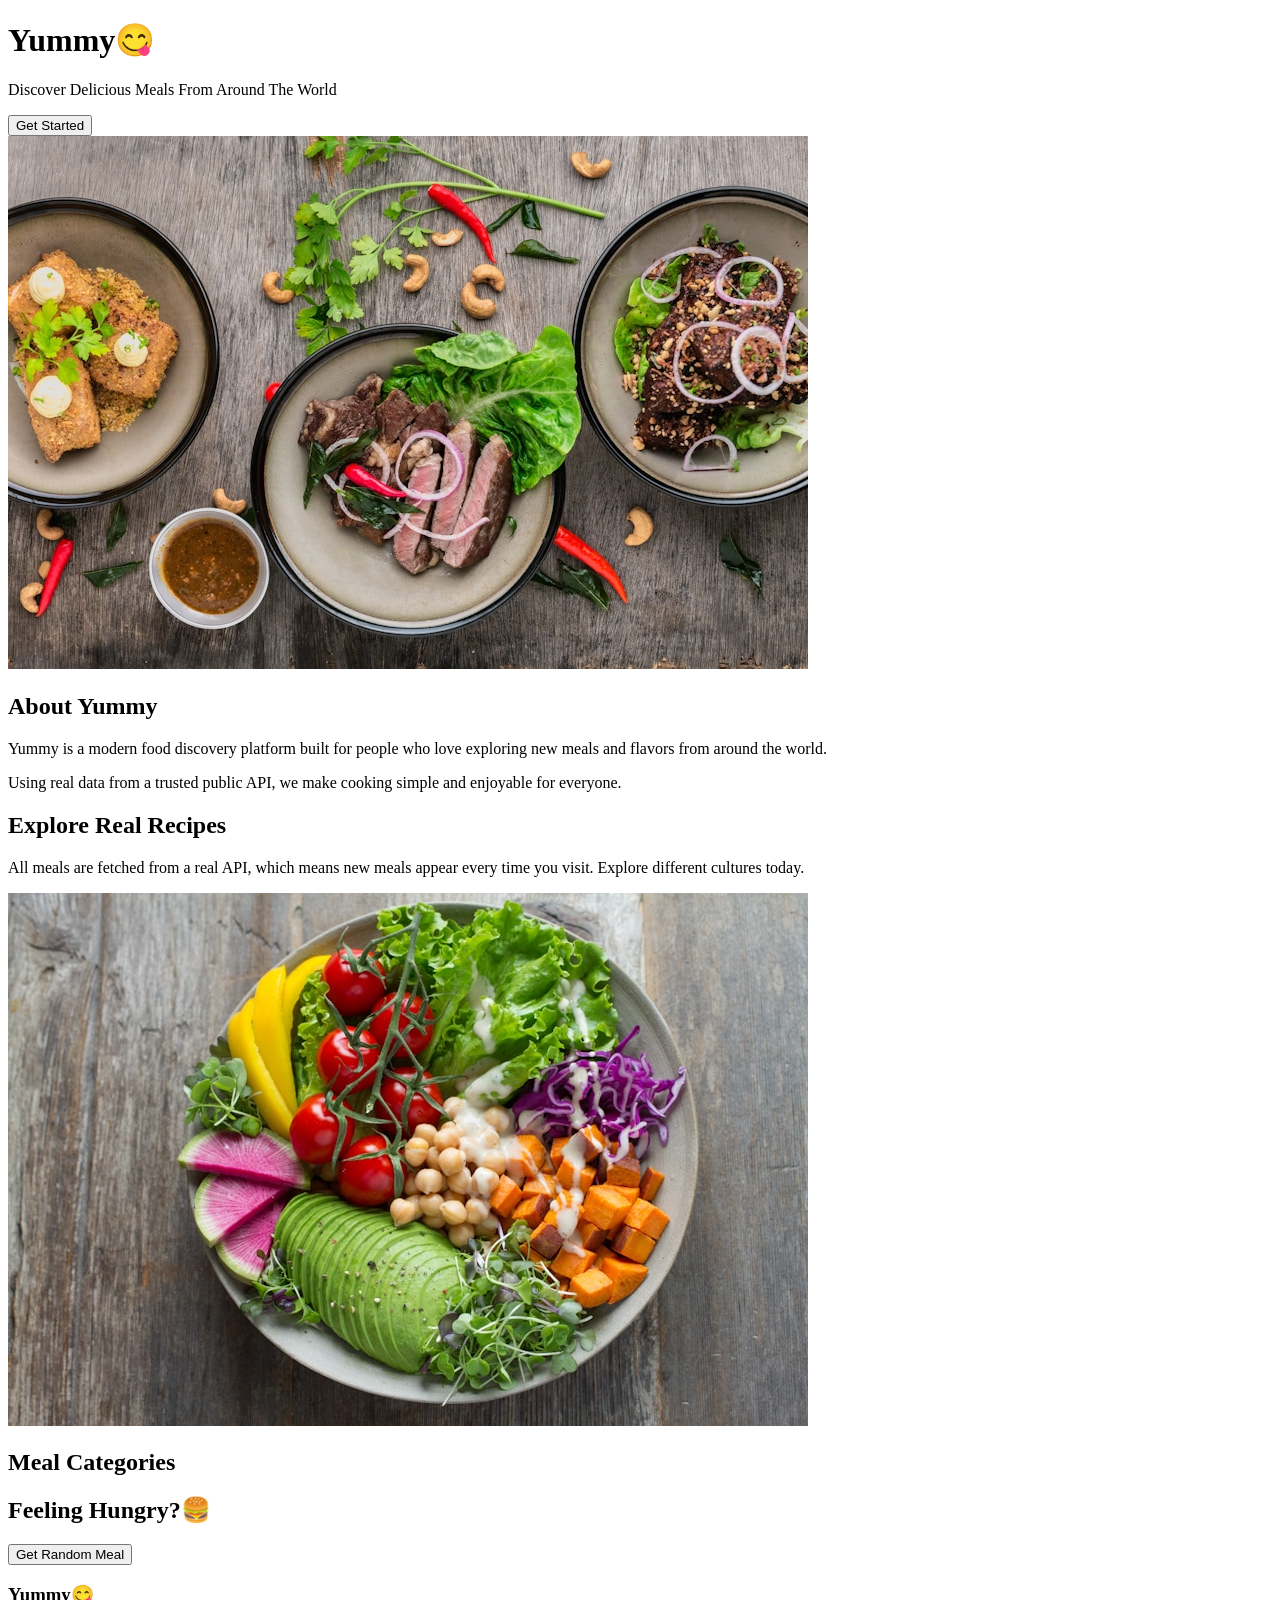
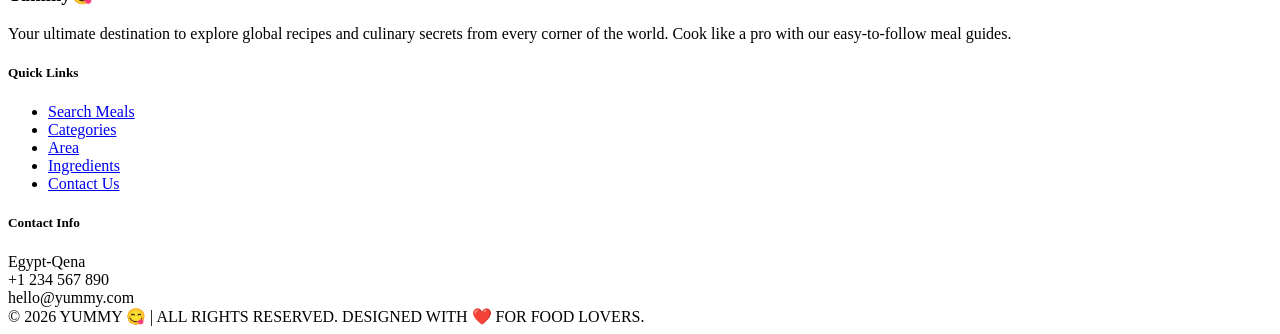
==== index.html @ 3d1d4748 "design" ====
<!DOCTYPE html>
<html lang="en">
  <head>
    <meta charset="UTF-8" />
    <title>Yummy</title>
    <meta name="viewport" content="width=device-width, initial-scale=1.0" />
    <link
      href="https://fonts.googleapis.com/css2?family=Poppins:wght@300;400;500;600;700&display=swap"
      rel="stylesheet"
    />
    <link rel="stylesheet" href="css/bootstrap.min.css" />
    <link rel="stylesheet" href="css/all.min.css" />
    <link rel="stylesheet" href="css/common.css" />
    <link rel="stylesheet" href="css/home.css" />
  </head>

  <body>
    <!-- nav -->
    <!-- <nav id="sideNav">
    <div class="nav-links d-flex flex-column justify-content-between p-4">
      <ul class="list-unstyled mt-4">
        <li><a href="index.html">Search</a></li>
        <li><a href="pages/categories.html">Categories</a></li>
        <li><a href="pages/area.html">Area</a></li>
        <li><a href="pages/ingredient.html">Ingredients</a></li>
        <li><a href="#">Contact Us</a></li>
        <li><a href="/pages/favorites.html">Favorites</a></li>
      </ul>
      <div class="footer-sidebar">
        <div class="icons mb-2">
          <i class="fa-brands fa-facebook-f me-2"></i>
          <i class="fa-brands fa-twitter me-2"></i>
          <i class="fa-solid fa-globe"></i>
        </div>
      </div>

      <div class="nav-header">
        <img src="../img/logo.png" alt="Logo" />
        <i class="fa-solid fa-bars" id="toggleBtn"></i>
        <div class="header-icons text-center" style="font-size: 14px">
          <i class="fa-solid fa-globe mb-3 d-block"></i>
          <i class="fa-solid fa-share-nodes"></i>
        </div>
      </div>
    </nav> -->

    <div class="main-content" id="mainContent">
      <!-- 1. Hero -->
      <div class="hero">
        <div class="text-center px-3">
          <h1 class="brand-logo display-2">Yummy<span>😋</span></h1>
          <p class="fs-5 text-light-50 mb-5 fw-light">
            Discover Delicious Meals From Around The World
          </p>
          <button class="btn-main">Get Started</button>
        </div>
      </div>

      <!-- 2. About -->
      <div class="section">
        <div class="container">
          <div class="row align-items-center">
            <div class="img-hover col-md-6 mb-5 mb-md-0 text-center">
              <img src="../image/about.png" class="img-fluid w-100" />
            </div>
            <div class="col-md-6 ps-md-5">
              <h2 class="h1 fw-bold mb-4">
                About <span class="text-warning">Yummy</span>
              </h2>
              <p class="">
                Yummy is a modern food discovery platform built for people who
                love exploring new meals and flavors from around the world.
              </p>
              <p class="small">
                Using real data from a trusted public API, we make cooking
                simple and enjoyable for everyone.
              </p>
            </div>
          </div>
        </div>
      </div>

      <!-- 3. Explore -->
      <div class="section section-dark-alt">
        <div class="container">
          <div class="row align-items-center">
            <div class="col-md-6 pe-md-5">
              <h2 class="h1 fw-bold mb-4">
                Explore <span class="text-warning">Real Recipes</span>
              </h2>
              <p class="">
                All meals are fetched from a real API, which means new meals
                appear every time you visit. Explore different cultures today.
              </p>
            </div>
            <div class="img-hover col-md-6 mt-5 mt-md-0 text-center">
              <img src="../image/section.png" class="img-fluid w-100" />
            </div>
          </div>
        </div>
      </div>

      <!-- 4. Categories -->
      <div class="section">
        <div class="container">
          <h2 class="text-center h2 fw-bold mb-5">Meal Categories</h2>
          <div class="row g-4" id="categories"></div>
        </div>
      </div>

      <div class="section section-dark-alt text-center">
        <div class="container">
          <h2 class="mb-5 h2 fw-bold">Feeling Hungry?🍔</h2>
          <button class="btn-main" onclick="getRandomMeal()">
            Get Random Meal
          </button>
          <div id="randomMeal" class="row justify-content-center mt-5"></div>
        </div>
      </div>

      <!-- Footer  -->
      <footer>
        <div class="container">
          <div class="row g-5">
            <div class="col-md-5">
              <h3 class="brand-logo mb-4">Yummy<span>😋</span></h3>
              <p class="small pe-md-5">
                Your ultimate destination to explore global recipes and culinary
                secrets from every corner of the world. Cook like a pro with our
                easy-to-follow meal guides.
              </p>
              <div class="footer-social-links">
                <a href="#" class="fb"><i class="fab fa-facebook-f"></i></a>
                <a href="#" class="tw"><i class="fab fa-twitter"></i></a>
                <a href="#" class="inst"><i class="fab fa-instagram"></i></a>
              </div>
            </div>

            <div class="col-md-3">
              <h5 class="footer-title">Quick Links</h5>
              <ul class="footer-links">
                <li><a href="#">Search Meals</a></li>
                <li><a href="#">Categories</a></li>
                <li><a href="#">Area</a></li>
                <li><a href="#">Ingredients</a></li>
                <li><a href="#">Contact Us</a></li>
              </ul>
            </div>

            <div class="col-md-4">
              <h5 class="footer-title">Contact Info</h5>
              <div class="footer-contact-item">
                <i class="fas fa-location-dot"></i>
                <span>Egypt-Qena</span>
              </div>
              <div class="footer-contact-item">
                <i class="fas fa-phone"></i>
                <span>+1 234 567 890</span>
              </div>
              <div class="footer-contact-item">
                <i class="fas fa-envelope"></i>
                <span>hello@yummy.com</span>
              </div>
            </div>
          </div>

          <div class="copyright-bar">
            © 2026 YUMMY 😋 | ALL RIGHTS RESERVED. DESIGNED WITH ❤️ FOR FOOD
            LOVERS.
          </div>
        </div>
      </footer>
    </div>

    <script src="js/home.js"></script>
  </body>
</html>
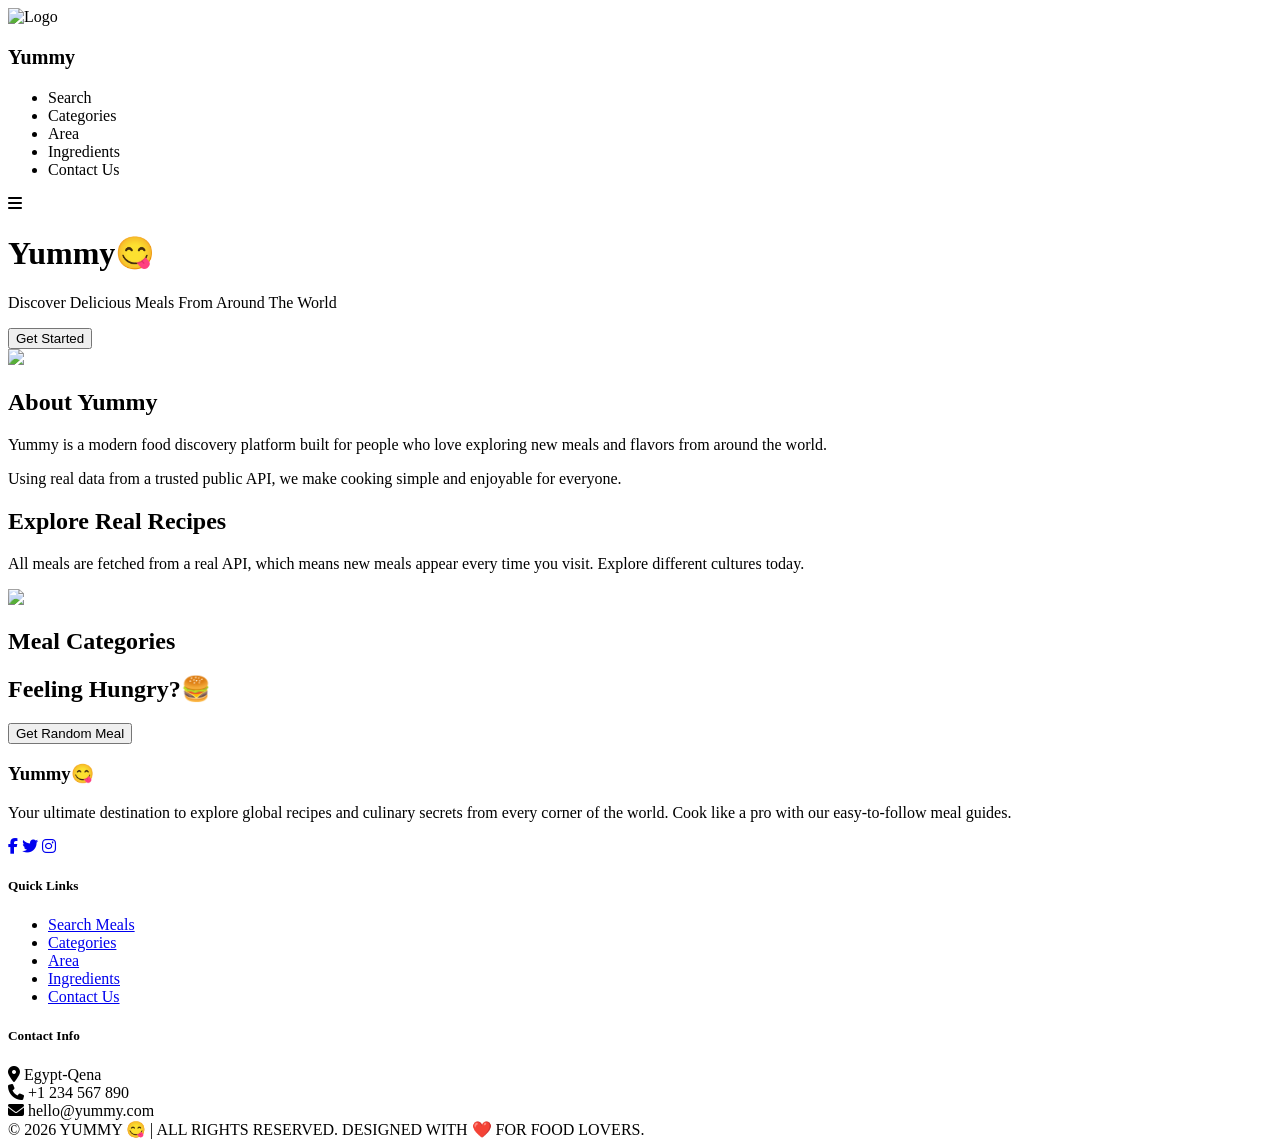
==== commit a510361f: "home" ====
--- a/index.html
+++ b/index.html
@@ -1,177 +1,185 @@
 <!DOCTYPE html>
 <html lang="en">
-  <head>
-    <meta charset="UTF-8" />
+
+<head>
+    <meta charset="UTF-8">
     <title>Yummy</title>
-    <meta name="viewport" content="width=device-width, initial-scale=1.0" />
-    <link
-      href="https://fonts.googleapis.com/css2?family=Poppins:wght@300;400;500;600;700&display=swap"
-      rel="stylesheet"
-    />
-    <link rel="stylesheet" href="css/bootstrap.min.css" />
-    <link rel="stylesheet" href="css/all.min.css" />
-    <link rel="stylesheet" href="css/common.css" />
-    <link rel="stylesheet" href="css/home.css" />
-  </head>
+    <meta name="viewport" content="width=device-width, initial-scale=1.0">
+    <link rel="icon" href="/client-side-project/img/logo.png" />
 
-  <body>
-    <!-- nav -->
-    <!-- <nav id="sideNav">
-    <div class="nav-links d-flex flex-column justify-content-between p-4">
-      <ul class="list-unstyled mt-4">
-        <li><a href="index.html">Search</a></li>
-        <li><a href="pages/categories.html">Categories</a></li>
-        <li><a href="pages/area.html">Area</a></li>
-        <li><a href="pages/ingredient.html">Ingredients</a></li>
-        <li><a href="#">Contact Us</a></li>
-        <li><a href="/pages/favorites.html">Favorites</a></li>
-      </ul>
-      <div class="footer-sidebar">
-        <div class="icons mb-2">
-          <i class="fa-brands fa-facebook-f me-2"></i>
-          <i class="fa-brands fa-twitter me-2"></i>
-          <i class="fa-solid fa-globe"></i>
+
+    <link href="https://fonts.googleapis.com/css2?family=Poppins:wght@300;400;500;600;700&display=swap"
+        rel="stylesheet">
+
+
+    <link href="/client-side-project/mycss/bootstrap.min.css" rel="stylesheet">
+
+    <link href="https://cdnjs.cloudflare.com/ajax/libs/font-awesome/6.4.0/css/all.min.css" rel="stylesheet">
+
+    <link rel="icon" href="img/logo.png">
+    <link rel="stylesheet" href="/client-side-project/mycss/style.css">
+</head>
+
+<body>
+
+
+    <nav id="topNav">
+        <div class="container d-flex align-items-center justify-content-between">
+
+
+            <div class="nav-logo">
+                <img src="/client-side-project/image/logo.png" alt="Logo" style="width: 45px; height: auto;">
+                <h3 style="font-size: 20px;" class="brand-logo m-0">Yummy</h3>
+            </div>
+
+
+            <div class="nav-menu-center">
+                <ul class="d-flex list-unstyled m-0">
+                    <li>Search</li>
+                    <li>Categories</li>
+                    <li>Area</li>
+                    <li>Ingredients</li>
+                    <li>
+                        <a href="contact.html" style="text-decoration: none; color: inherit;">
+                            Contact Us
+                        </a>
+                    </li>
+                </ul>
+            </div>
+
+
+            <div class="nav-toggle">
+                <i class="fa-solid fa-bars" id="toggleBtn"></i>
+            </div>
+            <!-- <div class="favourite">
+                <a href="#">❤</a>
+            </div> -->
+            <!-- <button class="btn-login ms-3">Login</button> -->
         </div>
-      </div>
 
-      <div class="nav-header">
-        <img src="../img/logo.png" alt="Logo" />
-        <i class="fa-solid fa-bars" id="toggleBtn"></i>
-        <div class="header-icons text-center" style="font-size: 14px">
-          <i class="fa-solid fa-globe mb-3 d-block"></i>
-          <i class="fa-solid fa-share-nodes"></i>
-        </div>
-      </div>
-    </nav> -->
+
+    </nav>
 
     <div class="main-content" id="mainContent">
-      <!-- 1. Hero -->
-      <div class="hero">
-        <div class="text-center px-3">
-          <h1 class="brand-logo display-2">Yummy<span>😋</span></h1>
-          <p class="fs-5 text-light-50 mb-5 fw-light">
-            Discover Delicious Meals From Around The World
-          </p>
-          <button class="btn-main">Get Started</button>
+
+
+        <div class="hero">
+            <div class="text-center px-3">
+                <h1 class="brand-logo display-2">Yummy<span>😋</span></h1>
+                <p class="fs-5 text-light-50 mb-5 fw-light">Discover Delicious Meals From Around The World</p>
+                <button class="btn-main">Get Started</button>
+            </div>
         </div>
-      </div>
 
-      <!-- 2. About -->
-      <div class="section">
-        <div class="container">
-          <div class="row align-items-center">
-            <div class="img-hover col-md-6 mb-5 mb-md-0 text-center">
-              <img src="../image/about.png" class="img-fluid w-100" />
+
+        <div class="section">
+            <div class="container">
+                <div class="row align-items-center">
+                    <div class="col-md-6 mb-5 mb-md-0 text-center">
+                        <img src="/client-side-project/image/about.png" class="img-fluid w-100">
+                    </div>
+                    <div class="col-md-6 ps-md-5">
+                        <h2 class="h1 fw-bold mb-4">About <span class="text-warning">Yummy</span></h2>
+                        <p class="text-secondary">Yummy is a modern food discovery platform built for people who love
+                            exploring new meals and flavors from around the world.</p>
+                        <p class="text-secondary small">Using real data from a trusted public API, we make cooking
+                            simple and enjoyable for everyone.</p>
+                    </div>
+                </div>
             </div>
-            <div class="col-md-6 ps-md-5">
-              <h2 class="h1 fw-bold mb-4">
-                About <span class="text-warning">Yummy</span>
-              </h2>
-              <p class="">
-                Yummy is a modern food discovery platform built for people who
-                love exploring new meals and flavors from around the world.
-              </p>
-              <p class="small">
-                Using real data from a trusted public API, we make cooking
-                simple and enjoyable for everyone.
-              </p>
+        </div>
+
+
+        <div class="section section-dark-alt">
+            <div class="container">
+                <div class="row align-items-center">
+                    <div class="col-md-6 pe-md-5">
+                        <h2 class="h1 fw-bold mb-4">Explore <span class="text-warning">Real Recipes</span></h2>
+                        <p class="text-secondary">All meals are fetched from a real API, which means new meals appear
+                            every time you visit. Explore different cultures today.</p>
+                    </div>
+                    <div class="col-md-6 mt-5 mt-md-0 text-center">
+                        <img src="/client-side-project/image/section.png" class="img-fluid w-100  ">
+                    </div>
+                </div>
             </div>
-          </div>
         </div>
-      </div>
 
-      <!-- 3. Explore -->
-      <div class="section section-dark-alt">
-        <div class="container">
-          <div class="row align-items-center">
-            <div class="col-md-6 pe-md-5">
-              <h2 class="h1 fw-bold mb-4">
-                Explore <span class="text-warning">Real Recipes</span>
-              </h2>
-              <p class="">
-                All meals are fetched from a real API, which means new meals
-                appear every time you visit. Explore different cultures today.
-              </p>
+
+        <div class="section">
+            <div class="container">
+                <h2 class="text-center h2 fw-bold mb-5">Meal Categories</h2>
+                <div class="row g-4" id="categories"></div>
             </div>
-            <div class="img-hover col-md-6 mt-5 mt-md-0 text-center">
-              <img src="../image/section.png" class="img-fluid w-100" />
+        </div>
+
+
+        <div class="section section-dark-alt text-center">
+            <div class="container">
+                <h2 class="mb-5 h2 fw-bold">Feeling Hungry?🍔</h2>
+                <button class="btn-main" onclick="getRandomMeal()">Get Random Meal</button>
+                <div id="randomMeal" class="row justify-content-center mt-5"></div>
             </div>
-          </div>
         </div>
-      </div>
 
-      <!-- 4. Categories -->
-      <div class="section">
-        <div class="container">
-          <h2 class="text-center h2 fw-bold mb-5">Meal Categories</h2>
-          <div class="row g-4" id="categories"></div>
-        </div>
-      </div>
+        <!-- Footer  -->
+        <footer>
+            <div class="container">
+                <div class="row g-5">
 
-      <div class="section section-dark-alt text-center">
-        <div class="container">
-          <h2 class="mb-5 h2 fw-bold">Feeling Hungry?🍔</h2>
-          <button class="btn-main" onclick="getRandomMeal()">
-            Get Random Meal
-          </button>
-          <div id="randomMeal" class="row justify-content-center mt-5"></div>
-        </div>
-      </div>
+                    <div class="col-md-5">
+                        <h3 class="brand-logo mb-4">Yummy<span>😋</span></h3>
+                        <p class="small pe-md-5">
+                            Your ultimate destination to explore global recipes and culinary secrets from every corner
+                            of the world. Cook like a pro with our easy-to-follow meal guides.
+                        </p>
+                        <div class="footer-social-links">
+                            <a href="#" class="fb"><i class="fab fa-facebook-f"></i></a>
+                            <a href="#" class="tw"><i class="fab fa-twitter"></i></a>
+                            <a href="#" class="inst"><i class="fab fa-instagram"></i></a>
+                        </div>
+                    </div>
 
-      <!-- Footer  -->
-      <footer>
-        <div class="container">
-          <div class="row g-5">
-            <div class="col-md-5">
-              <h3 class="brand-logo mb-4">Yummy<span>😋</span></h3>
-              <p class="small pe-md-5">
-                Your ultimate destination to explore global recipes and culinary
-                secrets from every corner of the world. Cook like a pro with our
-                easy-to-follow meal guides.
-              </p>
-              <div class="footer-social-links">
-                <a href="#" class="fb"><i class="fab fa-facebook-f"></i></a>
-                <a href="#" class="tw"><i class="fab fa-twitter"></i></a>
-                <a href="#" class="inst"><i class="fab fa-instagram"></i></a>
-              </div>
+
+                    <div class="col-md-3">
+                        <h5 class="footer-title">Quick Links</h5>
+                        <ul class="footer-links">
+                            <li><a href="#">Search Meals</a></li>
+                            <li><a href="#">Categories</a></li>
+                            <li><a href="#">Area</a></li>
+                            <li><a href="#">Ingredients</a></li>
+                            <li><a href="#">Contact Us</a></li>
+                        </ul>
+                    </div>
+
+
+                    <div class="col-md-4">
+                        <h5 class="footer-title">Contact Info</h5>
+                        <div class="footer-contact-item">
+                            <i class="fas fa-location-dot"></i>
+                            <span>Egypt-Qena</span>
+                        </div>
+                        <div class="footer-contact-item">
+                            <i class="fas fa-phone"></i>
+                            <span>+1 234 567 890</span>
+                        </div>
+                        <div class="footer-contact-item">
+                            <i class="fas fa-envelope"></i>
+                            <span>hello@yummy.com</span>
+                        </div>
+                    </div>
+                </div>
+
+
+                <div class="copyright-bar">
+                    © 2026 YUMMY 😋 | ALL RIGHTS RESERVED. DESIGNED WITH ❤️ FOR FOOD LOVERS.
+                </div>
             </div>
-
-            <div class="col-md-3">
-              <h5 class="footer-title">Quick Links</h5>
-              <ul class="footer-links">
-                <li><a href="#">Search Meals</a></li>
-                <li><a href="#">Categories</a></li>
-                <li><a href="#">Area</a></li>
-                <li><a href="#">Ingredients</a></li>
-                <li><a href="#">Contact Us</a></li>
-              </ul>
-            </div>
-
-            <div class="col-md-4">
-              <h5 class="footer-title">Contact Info</h5>
-              <div class="footer-contact-item">
-                <i class="fas fa-location-dot"></i>
-                <span>Egypt-Qena</span>
-              </div>
-              <div class="footer-contact-item">
-                <i class="fas fa-phone"></i>
-                <span>+1 234 567 890</span>
-              </div>
-              <div class="footer-contact-item">
-                <i class="fas fa-envelope"></i>
-                <span>hello@yummy.com</span>
-              </div>
-            </div>
-          </div>
-
-          <div class="copyright-bar">
-            © 2026 YUMMY 😋 | ALL RIGHTS RESERVED. DESIGNED WITH ❤️ FOR FOOD
-            LOVERS.
-          </div>
-        </div>
-      </footer>
+        </footer>
     </div>
 
-    <script src="js/home.js"></script>
-  </body>
-</html>
+
+    <script src="script.js"></script>
+</body>
+
+</html>
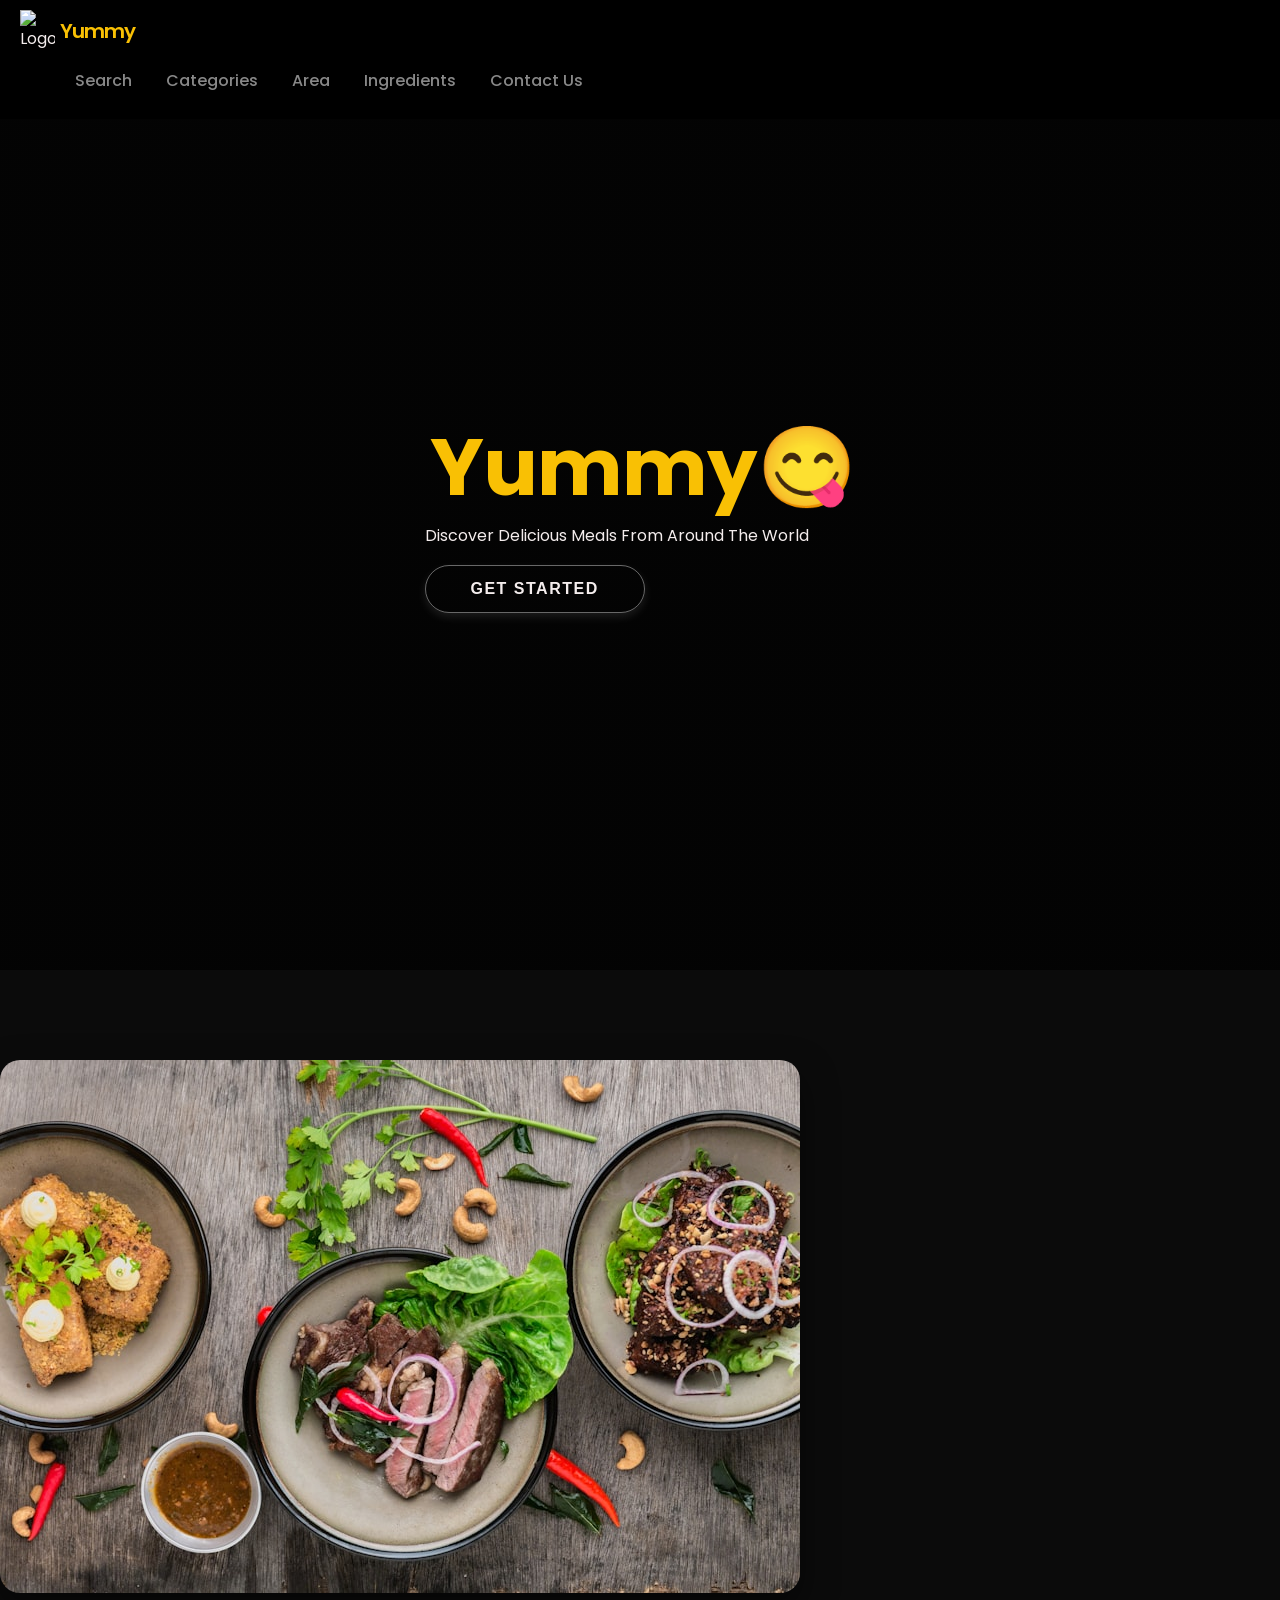
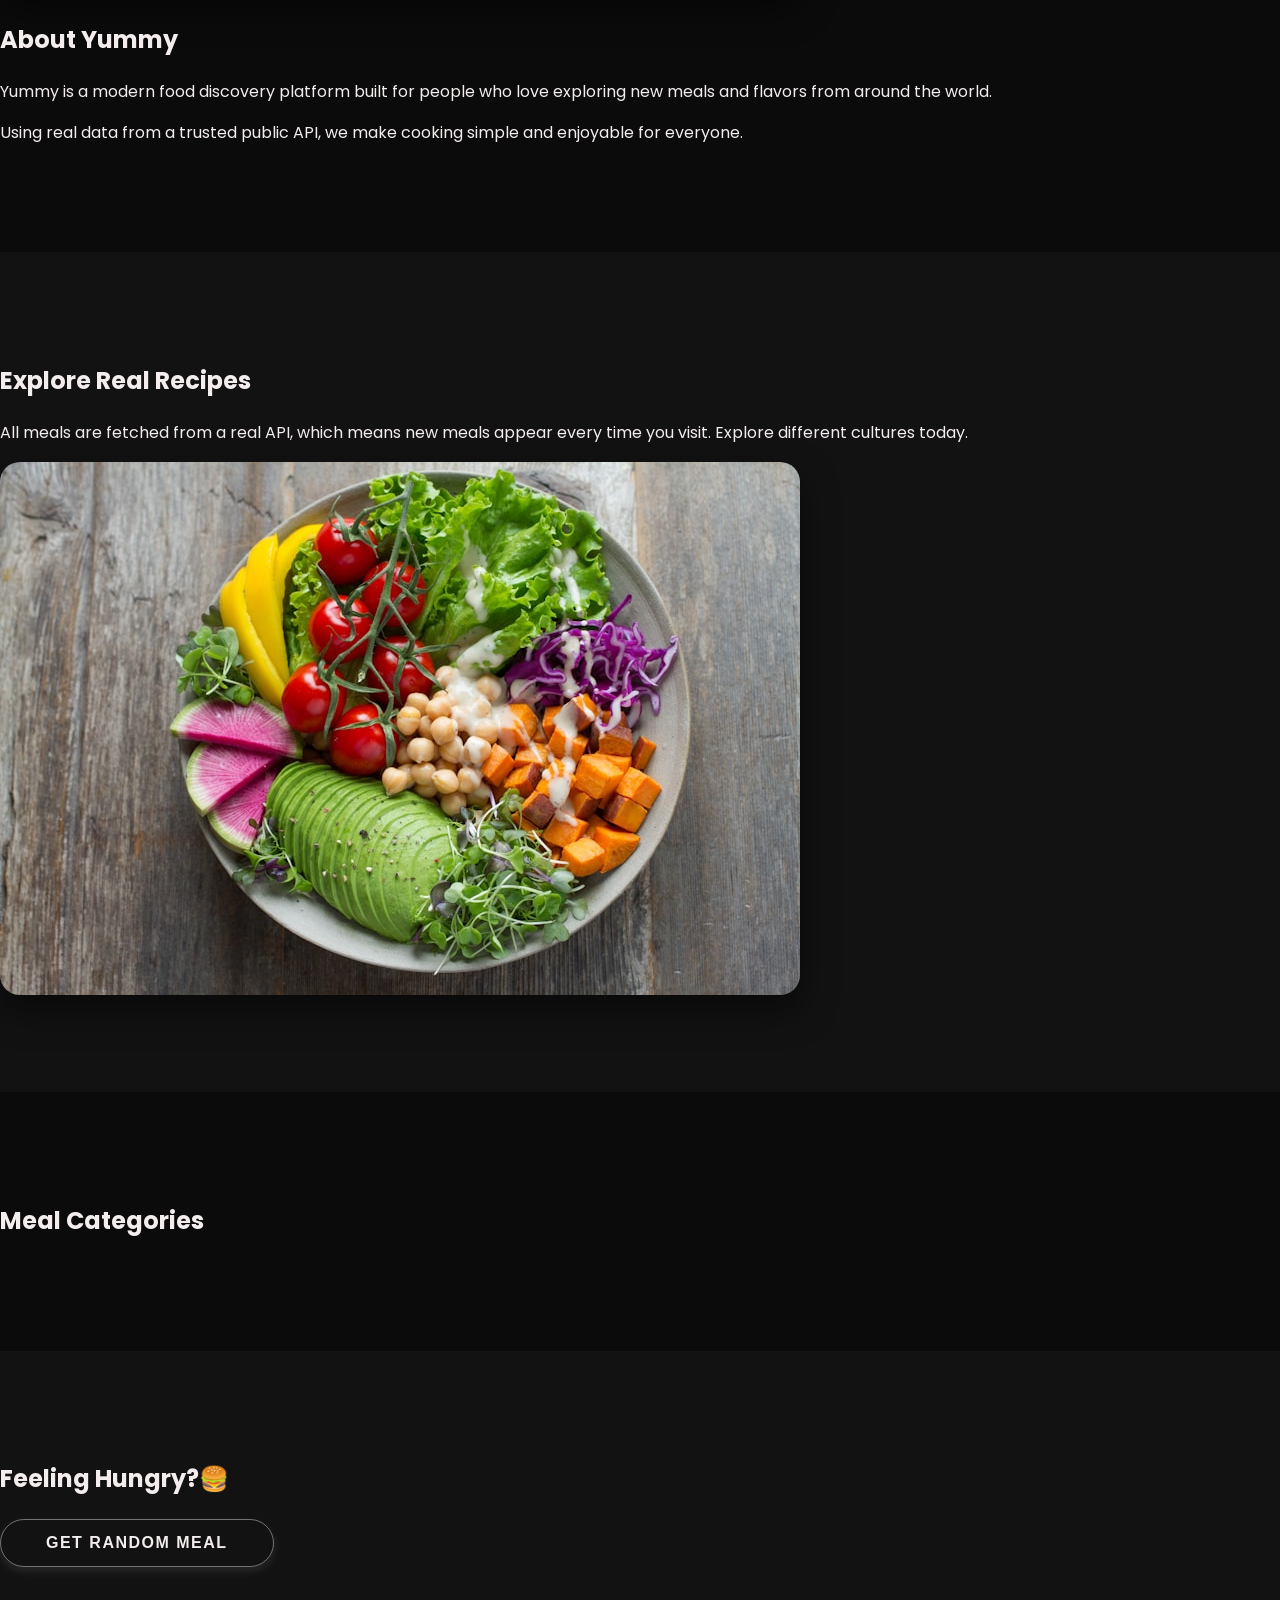
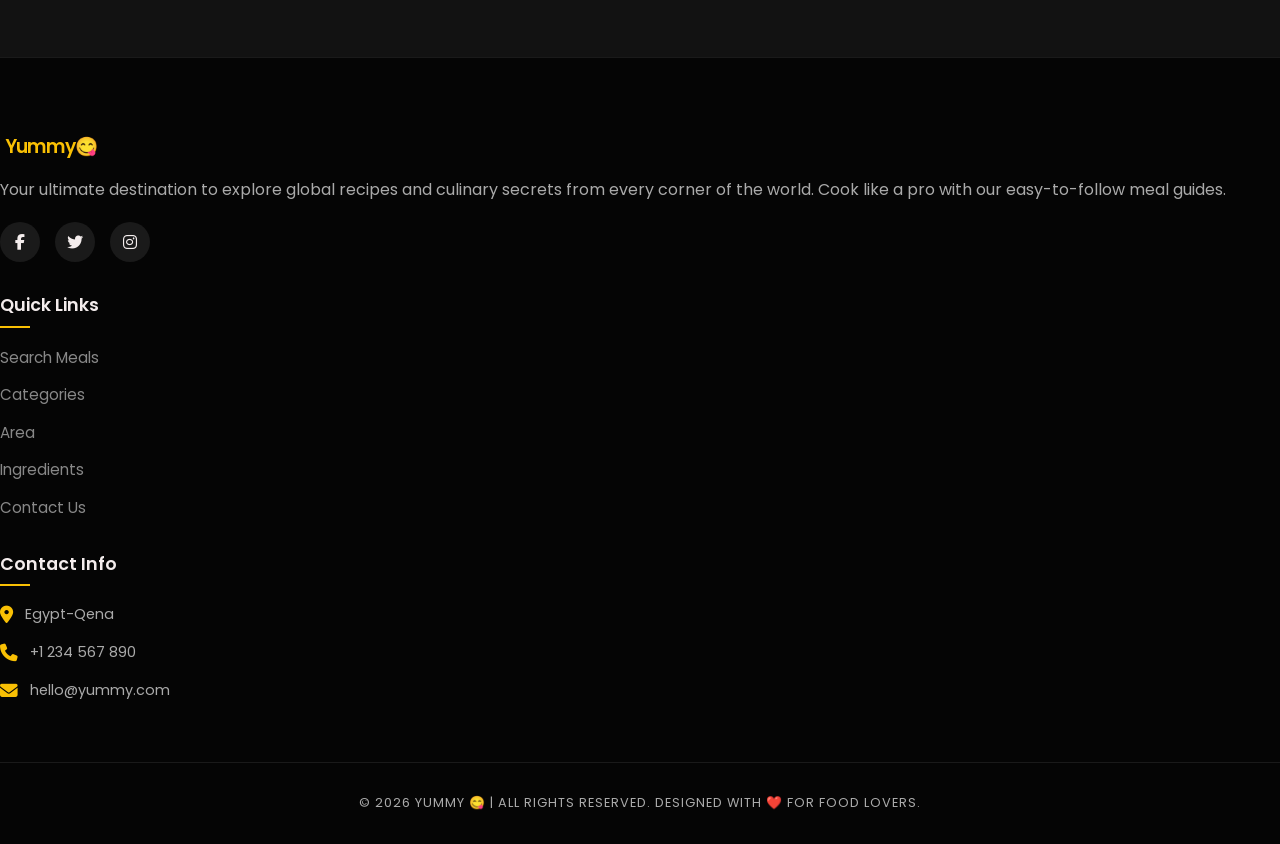
==== commit 6948bbad: "edit files of images" ====
--- a/index.html
+++ b/index.html
@@ -5,19 +5,16 @@
     <meta charset="UTF-8">
     <title>Yummy</title>
     <meta name="viewport" content="width=device-width, initial-scale=1.0">
-    <link rel="icon" href="/client-side-project/img/logo.png" />
-
+    <link rel="icon" href="/img/logo.png" />
 
     <link href="https://fonts.googleapis.com/css2?family=Poppins:wght@300;400;500;600;700&display=swap"
         rel="stylesheet">
 
-
-    <link href="/client-side-project/mycss/bootstrap.min.css" rel="stylesheet">
-
     <link href="https://cdnjs.cloudflare.com/ajax/libs/font-awesome/6.4.0/css/all.min.css" rel="stylesheet">
 
     <link rel="icon" href="img/logo.png">
-    <link rel="stylesheet" href="/client-side-project/mycss/style.css">
+    <link rel="stylesheet" href="css/bootstrap.min.css">
+    <link rel="stylesheet" href="/css/home.css">
 </head>
 
 <body>
@@ -28,19 +25,26 @@
 
 
             <div class="nav-logo">
-                <img src="/client-side-project/image/logo.png" alt="Logo" style="width: 45px; height: auto;">
+                <img src="img/logo.png" alt="Logo" style="width: 45px; height: auto;">
                 <h3 style="font-size: 20px;" class="brand-logo m-0">Yummy</h3>
             </div>
 
 
             <div class="nav-menu-center">
                 <ul class="d-flex list-unstyled m-0">
-                    <li>Search</li>
-                    <li>Categories</li>
-                    <li>Area</li>
-                    <li>Ingredients</li>
+                    <li> <a href="/pages/search.html" style="text-decoration: none; color: inherit;">
+                            Search
+                        </a></li>
+                    <li> <a href="/pages/categories.html" style="text-decoration: none; color: inherit;">
+                            Categories
+                        </a></li>
+                    <li> <a href="/pages/area.html" style="text-decoration: none; color: inherit;">
+                            Area
+                        </a></li>
+                    <li> <a href="/pages/ingredient.html" style="text-decoration: none; color: inherit;">
+                            Ingredients </a></li>
                     <li>
-                        <a href="contact.html" style="text-decoration: none; color: inherit;">
+                        <a href="/pages/Contact.html" style="text-decoration: none; color: inherit;">
                             Contact Us
                         </a>
                     </li>
@@ -76,7 +80,7 @@
             <div class="container">
                 <div class="row align-items-center">
                     <div class="col-md-6 mb-5 mb-md-0 text-center">
-                        <img src="/client-side-project/image/about.png" class="img-fluid w-100">
+                        <img src="/img/about.png" class="img-fluid w-100">
                     </div>
                     <div class="col-md-6 ps-md-5">
                         <h2 class="h1 fw-bold mb-4">About <span class="text-warning">Yummy</span></h2>
@@ -99,7 +103,7 @@
                             every time you visit. Explore different cultures today.</p>
                     </div>
                     <div class="col-md-6 mt-5 mt-md-0 text-center">
-                        <img src="/client-side-project/image/section.png" class="img-fluid w-100  ">
+                        <img src="/img/section.png" class="img-fluid w-100  ">
                     </div>
                 </div>
             </div>
@@ -178,8 +182,8 @@
         </footer>
     </div>
 
-
-    <script src="script.js"></script>
+    <script src="/js/bootstrap.bundle.min.js"></script>
+    <script src="/js/home.js"></script>
 </body>
 
 </html>
--- a/css/home.css
+++ b/css/home.css
@@ -0,0 +1,357 @@
+:root {
+    --black: #0b0b0b;
+    --dark-gray: #121212;
+    --yellow: #f9c004;
+    --white: #f4eded;
+    --transition: all 0.3s cubic-bezier(0.4, 0, 0.2, 1);
+}
+
+body {
+    font-family: 'Poppins', sans-serif;
+    overflow-x: hidden;
+    background-color: var(--black);
+    color: var(--white);
+    line-height: 1.6;
+    margin: 0;
+}
+
+
+#topNav {
+    background-color: #000;
+    padding: 10px 20px;
+    position: fixed;
+    top: 0;
+    left: 0;
+    right: 0;
+    z-index: 9999;
+    
+}
+
+
+.nav-logo {
+    display: flex;
+    align-items: center;
+    gap: 0px;
+    
+}
+
+.nav-logo img {
+    max-width: 35px;
+    display: block;
+    margin: 0;
+}
+
+.brand-logo {
+    font-weight: 600;
+    color: var(--yellow);
+    letter-spacing: -1px;
+    text-decoration: none;
+    margin: 0 0 0 5px !important;
+    padding: 0;
+    line-height: 1;
+}
+
+.brand-logo span {
+    color: var(--white);
+}
+
+
+.nav-menu-center ul li {
+    cursor: pointer;
+    font-size: 16px;
+    font-weight: 500;
+    color: #888;
+    margin: 0 15px;
+    transition: var(--transition);
+    display: inline-block;
+}
+
+.nav-menu-center ul li:hover {
+    color: var(--yellow);
+    transform: translateY(-2px);
+    
+}
+
+
+#toggleBtn {
+    font-size: 30px;
+    color: var(--yellow);
+    cursor: pointer;
+    transition: var(--transition);
+}
+
+
+@media (min-width: 992px) {
+    #toggleBtn {
+        display: none;
+        
+        
+    }
+}
+
+
+@media (max-width: 991px) {
+    .nav-menu-center {
+        display: none;
+        position: absolute;
+        top: 100%;
+        left: 0;
+        width: 100%;
+        background: #000;
+        padding: 20px;
+        border-bottom: 2px solid var(--yellow);
+    }
+
+    .nav-menu-center.active {
+        display: block;
+    }
+
+    .nav-menu-center ul {
+        flex-direction: column;
+        text-align: center;
+    }
+
+    .nav-menu-center ul li {
+        margin: 10px 0;
+    }
+
+    .nav-menu-center ul li:hover {
+        transform: none;
+       
+    }
+}
+
+
+.main-content {
+    margin-left: 0 !important;
+    padding-top: 70px;
+    transition: var(--transition);
+}
+
+
+.favourite a {
+    text-decoration: none;
+    color: #f00606;
+    font-size: 30px;
+    transition: var(--transition);
+    display: flex;
+    align-items: center;
+    justify-content: center;
+}
+
+.favourite a:hover {
+    color: #f00606;
+    transform: scale(1.2);
+    text-shadow: 0 0 10px rgba(255, 0, 0, 0.4);
+}
+
+
+.btn-login {
+    background-color: transparent;
+    border: 1px solid var(--yellow);
+    
+    color: var(--yellow);
+    
+    padding: 6px 20px;
+    border-radius: 20px;
+    
+    font-size: 14px;
+    font-weight: 500;
+    cursor: pointer;
+    transition: var(--transition);
+    margin-left: 10px;
+}
+
+
+.btn-login:hover {
+    background-color: var(--yellow);
+    color: #000;
+   
+    transform: translateY(-2px);
+    
+    box-shadow: 0 4px 10px rgba(249, 192, 4, 0.3);
+}
+
+
+.nav-right {
+    display: flex;
+    align-items: center;
+}
+
+.btn-main {
+    background: transparent;
+    border: 1.5px solid rgba(255, 255, 255, 0.4);
+    color: var(--white);
+    padding: 14px 45px;
+    font-size: 1rem;
+    font-weight: 600;
+    border-radius: 50px;
+    text-transform: uppercase;
+    letter-spacing: 1.5px;
+    cursor: pointer;
+    transition: var(--transition);
+    box-shadow: 0 4px 10px rgba(255, 255, 255, 0.1);
+}
+
+.btn-main:hover {
+    background-color: var(--yellow);
+    border-color: var(--yellow);
+    color: #000;
+    box-shadow: 0 6px 20px rgba(249, 192, 4, 0.3);
+    transform: translateY(-1px);
+}
+
+.hero {
+    height: 100vh;
+    background: linear-gradient(rgba(0, 0, 0, 0.7), rgba(0, 0, 0, 0.7)),
+        url("/client-side-project/image/background.png") center/cover no-repeat;
+    display: flex;
+    align-items: center;
+    justify-content: center;
+}
+
+.hero h1 {
+    font-size: 5rem;
+    font-weight: 700;
+}
+
+.section {
+    padding: 90px 0;
+}
+
+.section p {
+   color: var(--white) !important;
+}
+
+.section-dark-alt {
+    background-color: var(--dark-gray);
+}
+
+.section img {
+    border-radius: 20px;
+    box-shadow: 0 15px 35px rgba(0, 0, 0, 0.5);
+}
+
+.category-card {
+    border: none;
+    background: #1a1a1a;
+    border-radius: 15px;
+    overflow: hidden;
+    transition: var(--transition);
+}
+
+.category-card:hover {
+    transform: translateY(-8px);
+    background: #222;
+}
+
+footer {
+    background-color: #050505;
+    padding: 80px 0 30px;
+    border-top: 1px solid #1a1a1a;
+    color: #aaa;
+}
+
+.footer-title {
+    color: var(--white);
+    font-weight: 600;
+    margin-bottom: 25px;
+    font-size: 1.1rem;
+    position: relative;
+}
+
+.footer-title::after {
+    content: '';
+    position: absolute;
+    left: 0;
+    bottom: -8px;
+    width: 30px;
+    height: 2px;
+    background-color: var(--yellow);
+}
+
+.footer-links {
+    list-style: none;
+    padding: 0;
+}
+
+.footer-links li {
+    margin-bottom: 12px;
+}
+
+.footer-links a {
+    color: #888;
+    text-decoration: none;
+    transition: var(--transition);
+    font-size: 0.95rem;
+}
+
+.footer-links a:hover {
+    color: var(--yellow);
+    padding-left: 8px;
+}
+
+.footer-contact-item {
+    display: flex;
+    align-items: center;
+    margin-bottom: 15px;
+    font-size: 0.9rem;
+}
+
+.footer-contact-item i {
+    color: var(--yellow);
+    margin-right: 12px;
+    font-size: 1.1rem;
+}
+
+.footer-social-links {
+    display: flex;
+    gap: 15px;
+    margin-top: 20px;
+}
+
+.footer-social-links a {
+    width: 40px;
+    height: 40px;
+    background-color: #1a1a1a;
+    display: flex;
+    align-items: center;
+    justify-content: center;
+    border-radius: 50%;
+    color: var(--white);
+    text-decoration: none;
+    transition: var(--transition);
+}
+
+.footer-social-links a:hover {
+    transform: translateY(-5px);
+    color: #fff;
+}
+
+.footer-social-links .fb:hover {
+    background-color: #1877f2;
+}
+
+
+
+.footer-social-links .tw:hover {
+    background-color: #1da1f2;
+}
+
+.footer-social-links .inst:hover {
+    background-color: #e4405f;
+}
+
+.copyright-bar {
+    margin-top: 60px;
+    padding-top: 30px;
+    border-top: 1px solid #1a1a1a;
+    text-align: center;
+    font-size: 0.8rem;
+    letter-spacing: 1px;
+}
+
+footer .brand-logo {
+    margin-bottom: 20px !important;
+    
+}
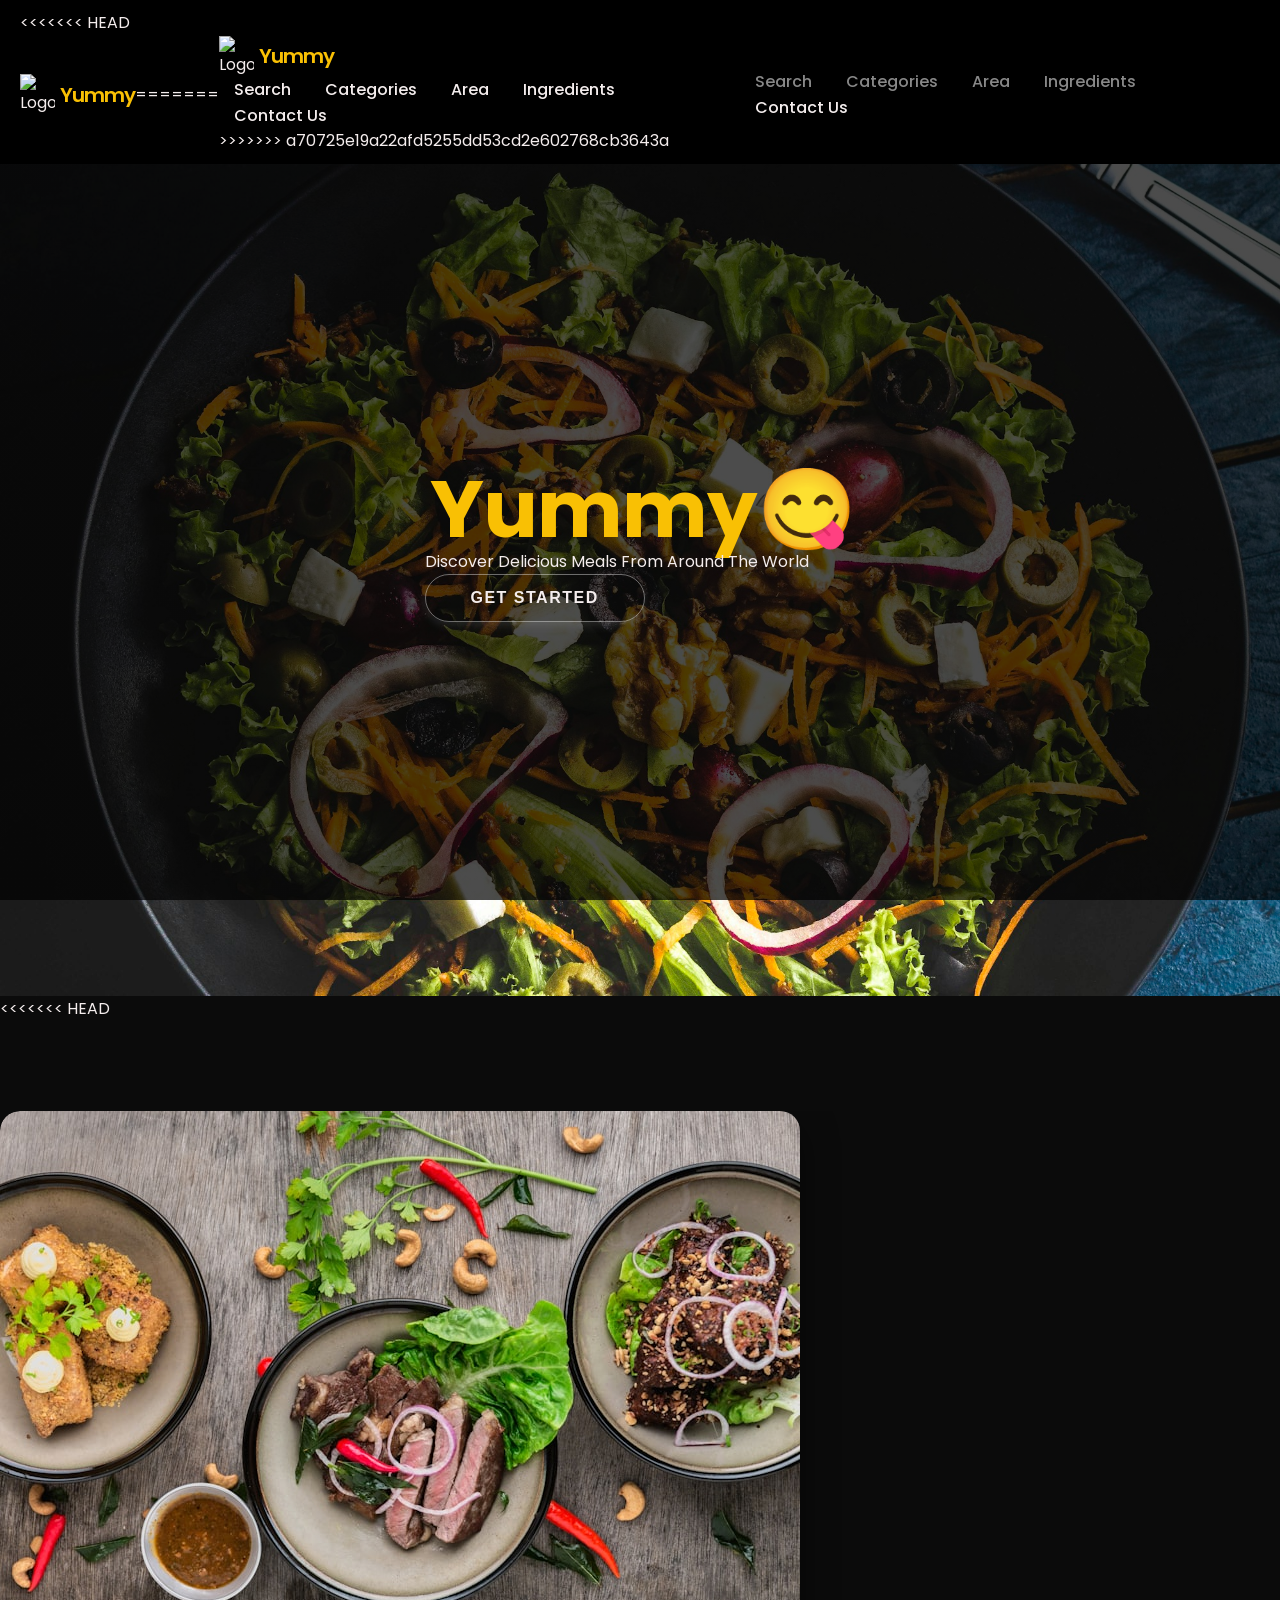
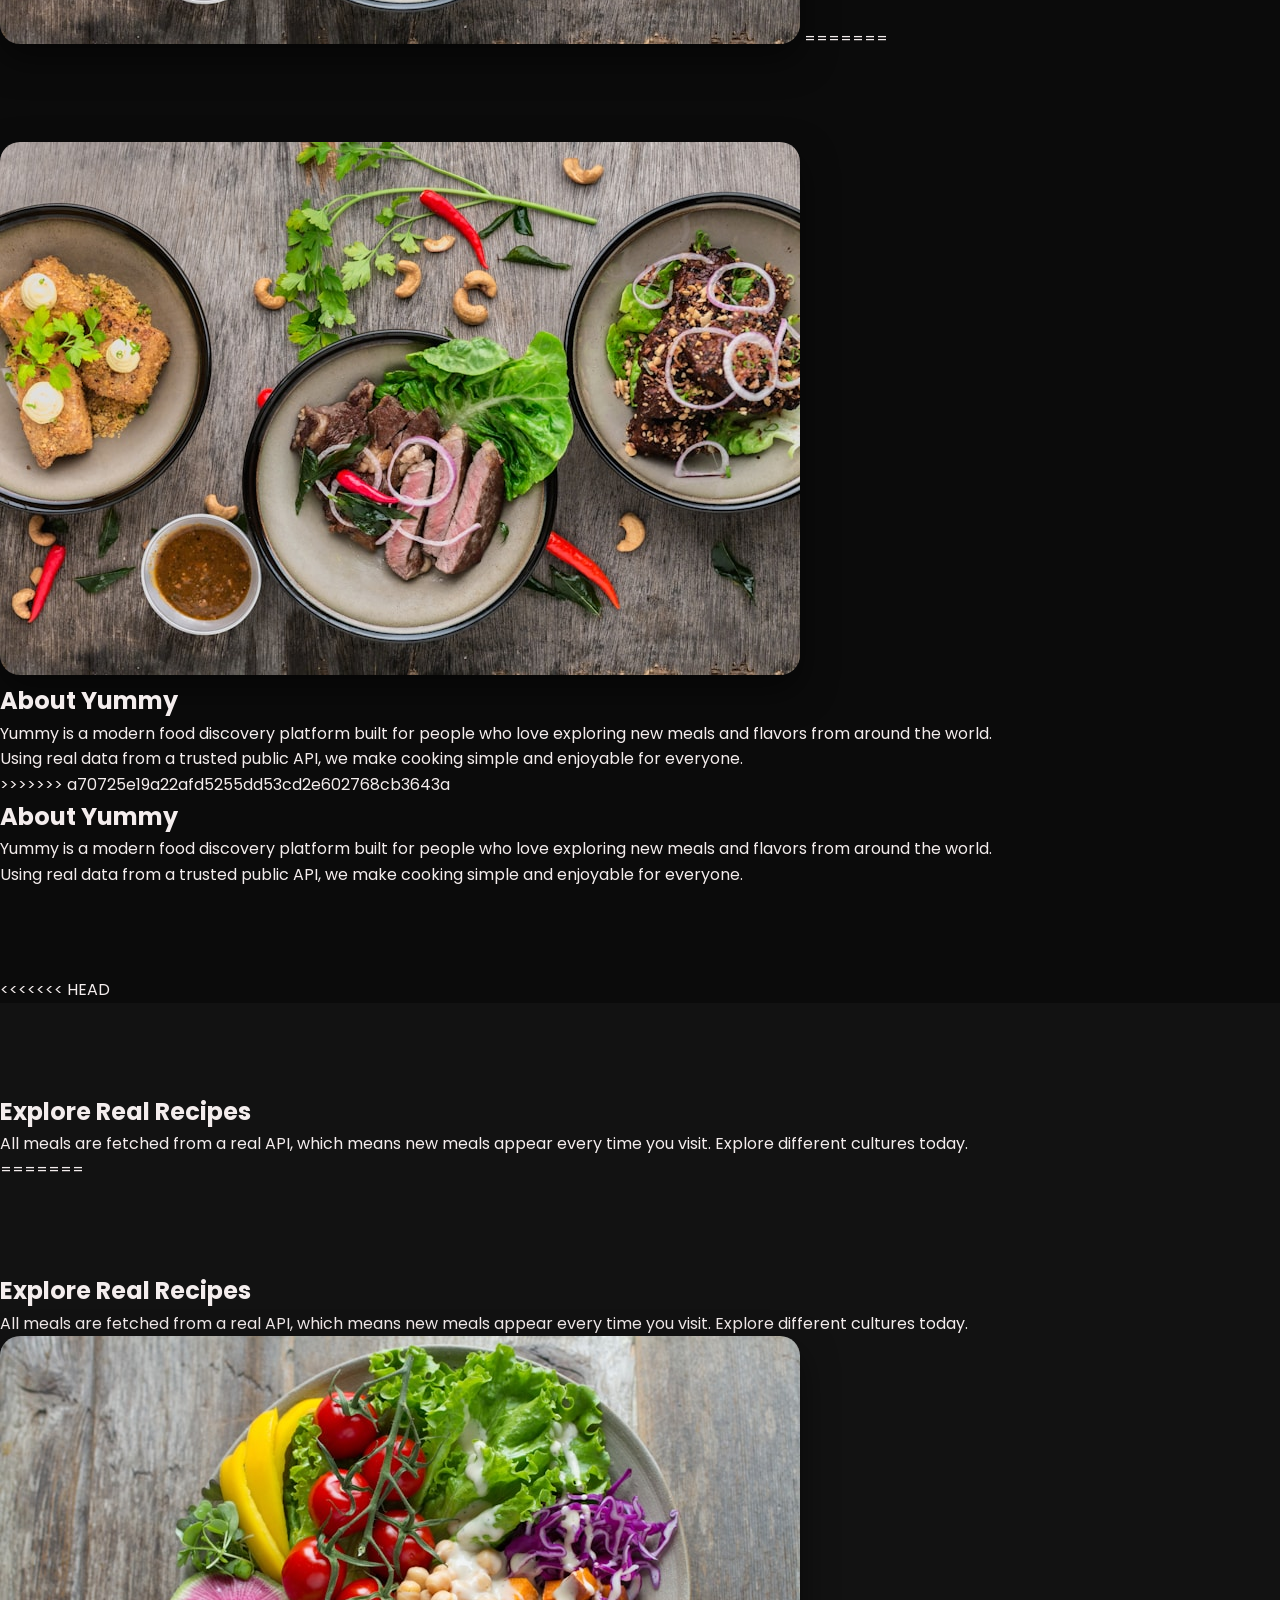
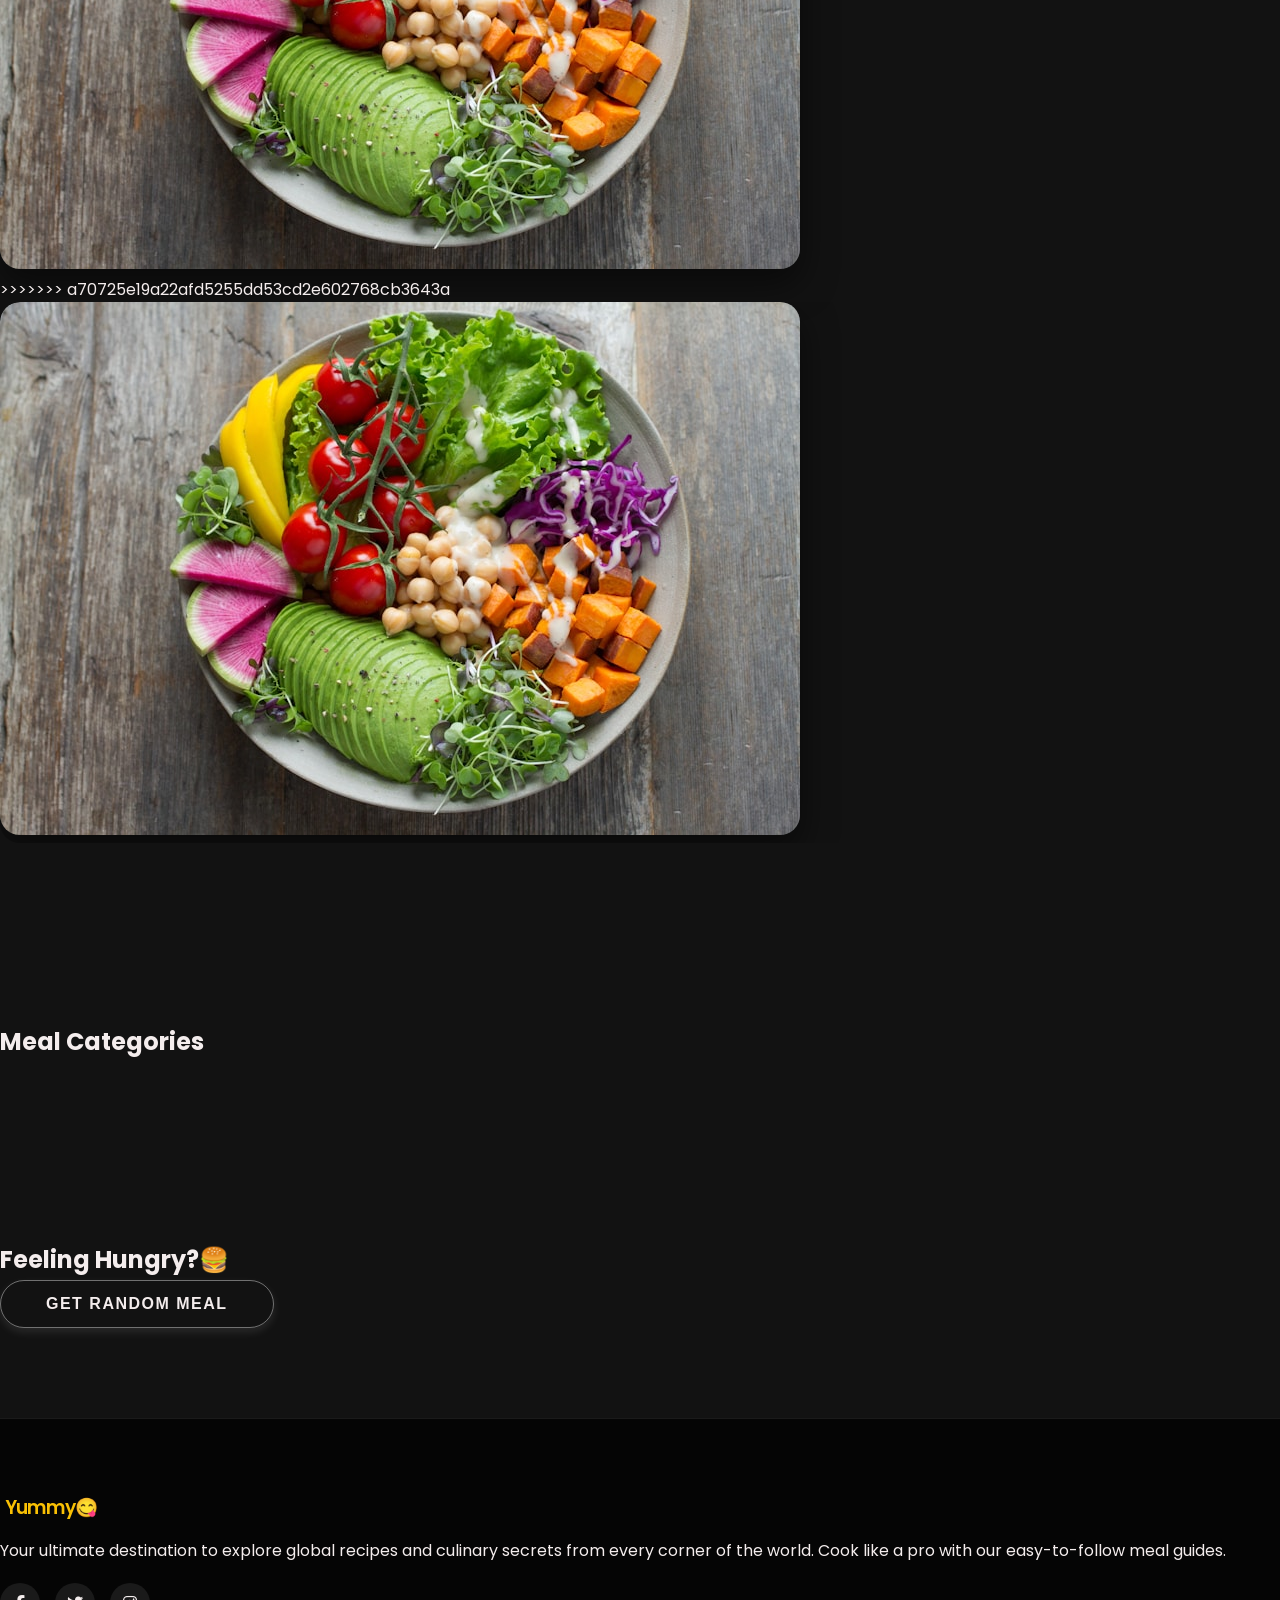
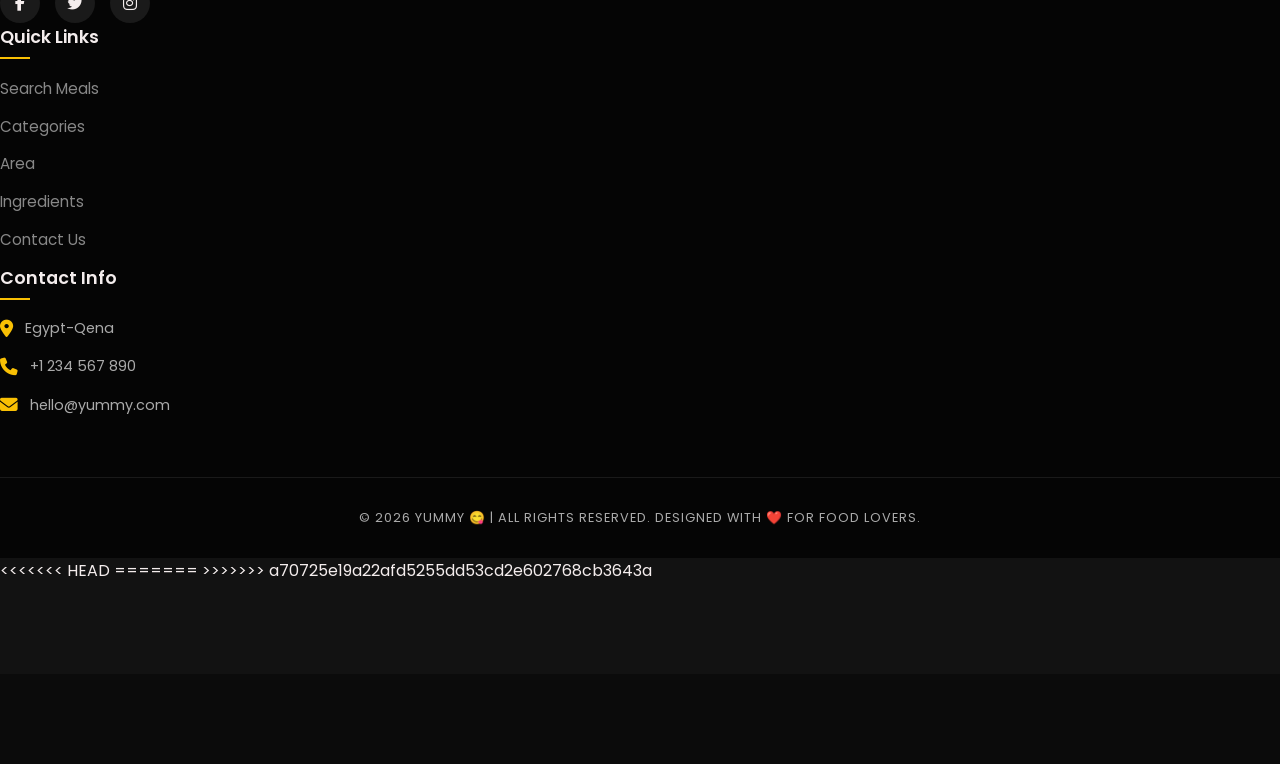
==== commit bc11e4c2: "Merge pull request #19 from Aliaa-Mohamad/master last" ====
--- a/index.html
+++ b/index.html
@@ -1,12 +1,18 @@
 <!DOCTYPE html>
 <html lang="en">
-
-<head>
-    <meta charset="UTF-8">
+  <head>
+    <meta charset="UTF-8" />
     <title>Yummy</title>
-    <meta name="viewport" content="width=device-width, initial-scale=1.0">
-    <link rel="icon" href="/img/logo.png" />
-
+    <meta name="viewport" content="width=device-width, initial-scale=1.0" />
+    <link rel="icon" href="/client-side-project/img/logo.png" />
+<<<<<<< HEAD
+    <link rel="icon" href="img/logo.png" />
+    <link rel="stylesheet" href="/css/all.min.css" />
+    <link rel="stylesheet" href="/css/bootstrap.min.css" />
+    <link rel="stylesheet" href="/css/common.css" />
+    <link href="/css/home.css" rel="stylesheet" />
+  </head>
+=======
     <link href="https://fonts.googleapis.com/css2?family=Poppins:wght@300;400;500;600;700&display=swap"
         rel="stylesheet">
 
@@ -19,8 +25,20 @@
 
 <body>
 
-
+>>>>>>> a70725e19a22afd5255dd53cd2e602768cb3643a
+
+  <body>
     <nav id="topNav">
+<<<<<<< HEAD
+      <div class="container d-flex align-items-center justify-content-between">
+        <div class="nav-logo">
+          <img
+            src="/image/logo.png"
+            alt="Logo"
+            style="width: 45px; height: auto"
+          />
+          <h3 style="font-size: 20px" class="brand-logo m-0">Yummy</h3>
+=======
         <div class="container d-flex align-items-center justify-content-between">
 
 
@@ -59,22 +77,54 @@
                 <a href="#">❤</a>
             </div> -->
             <!-- <button class="btn-login ms-3">Login</button> -->
-        </div>
-
-
+>>>>>>> a70725e19a22afd5255dd53cd2e602768cb3643a
+        </div>
+
+        <div class="nav-menu-center">
+          <ul class="d-flex list-unstyled m-0">
+            <li><a href="pages/search.html">Search</a></li>
+            <li><a href="pages/categories.html">Categories</a></li>
+            <li><a href="/pages/area.html">Area</a></li>
+            <li><a href="pages/ingredient.html">Ingredients</a></li>
+            <li>
+              <a
+                href="pages/Contact.html"
+                style="text-decoration: none; color: inherit"
+              >
+                Contact Us
+              </a>
+            </li>
+          </ul>
+        </div>
+
+        <div class="nav-toggle">
+          <i class="fa-solid fa-bars" id="toggleBtn"></i>
+        </div>
+        <!-- <div class="favourite">
+                <a href="#">❤</a>
+            </div> -->
+        <!-- <button class="btn-login ms-3">Login</button> -->
+      </div>
     </nav>
 
     <div class="main-content" id="mainContent">
-
-
-        <div class="hero">
-            <div class="text-center px-3">
-                <h1 class="brand-logo display-2">Yummy<span>😋</span></h1>
-                <p class="fs-5 text-light-50 mb-5 fw-light">Discover Delicious Meals From Around The World</p>
-                <button class="btn-main">Get Started</button>
-            </div>
-        </div>
-
+      <div class="hero">
+        <div class="text-center px-3">
+          <h1 class="brand-logo display-2">Yummy<span>😋</span></h1>
+          <p class="fs-5 text-light-50 mb-5 fw-light">
+            Discover Delicious Meals From Around The World
+          </p>
+          <button class="btn-main">Get Started</button>
+        </div>
+      </div>
+
+<<<<<<< HEAD
+      <div class="section">
+        <div class="container">
+          <div class="row align-items-center">
+            <div class="col-md-6 mb-5 mb-md-0 text-center img-container">
+              <img src="/image/about.png" class="img-fluid w-100" />
+=======
 
         <div class="section">
             <div class="container">
@@ -90,9 +140,38 @@
                             simple and enjoyable for everyone.</p>
                     </div>
                 </div>
-            </div>
-        </div>
-
+>>>>>>> a70725e19a22afd5255dd53cd2e602768cb3643a
+            </div>
+            <div class="col-md-6 ps-md-5">
+              <h2 class="h1 fw-bold mb-4">
+                About <span class="text-warning">Yummy</span>
+              </h2>
+              <p class="text-secondary">
+                Yummy is a modern food discovery platform built for people who
+                love exploring new meals and flavors from around the world.
+              </p>
+              <p class="text-secondary small">
+                Using real data from a trusted public API, we make cooking
+                simple and enjoyable for everyone.
+              </p>
+            </div>
+          </div>
+        </div>
+      </div>
+
+<<<<<<< HEAD
+      <div class="section section-dark-alt">
+        <div class="container">
+          <div class="row align-items-center">
+            <div class="col-md-6 pe-md-5">
+              <h2 class="h1 fw-bold mb-4">
+                Explore <span class="text-warning">Real Recipes</span>
+              </h2>
+              <p class="text-secondary">
+                All meals are fetched from a real API, which means new meals
+                appear every time you visit. Explore different cultures today.
+              </p>
+=======
 
         <div class="section section-dark-alt">
             <div class="container">
@@ -106,84 +185,94 @@
                         <img src="/img/section.png" class="img-fluid w-100  ">
                     </div>
                 </div>
-            </div>
-        </div>
-
-
-        <div class="section">
-            <div class="container">
-                <h2 class="text-center h2 fw-bold mb-5">Meal Categories</h2>
-                <div class="row g-4" id="categories"></div>
-            </div>
-        </div>
-
-
-        <div class="section section-dark-alt text-center">
-            <div class="container">
-                <h2 class="mb-5 h2 fw-bold">Feeling Hungry?🍔</h2>
-                <button class="btn-main" onclick="getRandomMeal()">Get Random Meal</button>
-                <div id="randomMeal" class="row justify-content-center mt-5"></div>
-            </div>
-        </div>
-
-        <!-- Footer  -->
-        <footer>
-            <div class="container">
-                <div class="row g-5">
-
-                    <div class="col-md-5">
-                        <h3 class="brand-logo mb-4">Yummy<span>😋</span></h3>
-                        <p class="small pe-md-5">
-                            Your ultimate destination to explore global recipes and culinary secrets from every corner
-                            of the world. Cook like a pro with our easy-to-follow meal guides.
-                        </p>
-                        <div class="footer-social-links">
-                            <a href="#" class="fb"><i class="fab fa-facebook-f"></i></a>
-                            <a href="#" class="tw"><i class="fab fa-twitter"></i></a>
-                            <a href="#" class="inst"><i class="fab fa-instagram"></i></a>
-                        </div>
-                    </div>
-
-
-                    <div class="col-md-3">
-                        <h5 class="footer-title">Quick Links</h5>
-                        <ul class="footer-links">
-                            <li><a href="#">Search Meals</a></li>
-                            <li><a href="#">Categories</a></li>
-                            <li><a href="#">Area</a></li>
-                            <li><a href="#">Ingredients</a></li>
-                            <li><a href="#">Contact Us</a></li>
-                        </ul>
-                    </div>
-
-
-                    <div class="col-md-4">
-                        <h5 class="footer-title">Contact Info</h5>
-                        <div class="footer-contact-item">
-                            <i class="fas fa-location-dot"></i>
-                            <span>Egypt-Qena</span>
-                        </div>
-                        <div class="footer-contact-item">
-                            <i class="fas fa-phone"></i>
-                            <span>+1 234 567 890</span>
-                        </div>
-                        <div class="footer-contact-item">
-                            <i class="fas fa-envelope"></i>
-                            <span>hello@yummy.com</span>
-                        </div>
-                    </div>
-                </div>
-
-
-                <div class="copyright-bar">
-                    © 2026 YUMMY 😋 | ALL RIGHTS RESERVED. DESIGNED WITH ❤️ FOR FOOD LOVERS.
-                </div>
-            </div>
-        </footer>
+>>>>>>> a70725e19a22afd5255dd53cd2e602768cb3643a
+            </div>
+            <div class="col-md-6 mt-5 mt-md-0 text-center img-container">
+              <img src="/image/section.png" class="img-fluid w-100" />
+            </div>
+          </div>
+        </div>
+      </div>
+
+      <div class="section">
+        <div class="container">
+          <h2 class="text-center h2 fw-bold mb-5">Meal Categories</h2>
+          <div class="row g-4" id="categories"></div>
+        </div>
+      </div>
+
+      <div class="section section-dark-alt text-center">
+        <div class="container">
+          <h2 class="mb-5 h2 fw-bold">Feeling Hungry?🍔</h2>
+          <button class="btn-main" onclick="getRandomMeal()">
+            Get Random Meal
+          </button>
+          <div id="randomMeal" class="row justify-content-center mt-5"></div>
+        </div>
+      </div>
+
+      <!-- Footer  -->
+      <footer>
+        <div class="container">
+          <div class="row g-5">
+            <div class="col-md-5">
+              <h3 class="brand-logo mb-4">Yummy<span>😋</span></h3>
+              <p class="small pe-md-5">
+                Your ultimate destination to explore global recipes and culinary
+                secrets from every corner of the world. Cook like a pro with our
+                easy-to-follow meal guides.
+              </p>
+              <div class="footer-social-links">
+                <a href="#" class="fb"><i class="fab fa-facebook-f"></i></a>
+                <a href="#" class="tw"><i class="fab fa-twitter"></i></a>
+                <a href="#" class="inst"><i class="fab fa-instagram"></i></a>
+              </div>
+            </div>
+
+            <div class="col-md-3">
+              <h5 class="footer-title">Quick Links</h5>
+              <ul class="footer-links">
+                <li><a href="pages/search.html">Search Meals</a></li>
+                <li><a href="pages/categories.html">Categories</a></li>
+                <li><a href="pages/area.html">Area</a></li>
+                <li><a href="pages/ingredient.html">Ingredients</a></li>
+                <li><a href="pages/Contact.html">Contact Us</a></li>
+              </ul>
+            </div>
+
+            <div class="col-md-4">
+              <h5 class="footer-title">Contact Info</h5>
+              <div class="footer-contact-item">
+                <i class="fas fa-location-dot"></i>
+                <span>Egypt-Qena</span>
+              </div>
+              <div class="footer-contact-item">
+                <i class="fas fa-phone"></i>
+                <span>+1 234 567 890</span>
+              </div>
+              <div class="footer-contact-item">
+                <i class="fas fa-envelope"></i>
+                <span>hello@yummy.com</span>
+              </div>
+            </div>
+          </div>
+
+          <div class="copyright-bar">
+            © 2026 YUMMY 😋 | ALL RIGHTS RESERVED. DESIGNED WITH ❤️ FOR FOOD
+            LOVERS.
+          </div>
+        </div>
+      </footer>
     </div>
 
+<<<<<<< HEAD
+    <script src="/js/home.js"></script>
+  </body>
+</html>
+=======
     <script src="/js/bootstrap.bundle.min.js"></script>
     <script src="/js/home.js"></script>
 </body>
 
-</html>+</html>
+>>>>>>> a70725e19a22afd5255dd53cd2e602768cb3643a
--- a/css/common.css
+++ b/css/common.css
@@ -0,0 +1,30 @@
+:root {
+  --yellow: #f9c004;
+  --black: #0b0b0b;
+  --red: rgb(224, 6, 6);
+  --dark-gray: #121212;
+  --light-gray: #a19a9a;
+  --transition: all 0.3s cubic-bezier(0.4, 0, 0.2, 1);
+  --white: #f4eded;
+}
+
+body {
+  font-family: "Poppins", sans-serif;
+  overflow-x: hidden;
+  line-height: 1.6;
+  background-color: var(--dark-gray);
+}
+
+* {
+  box-sizing: border-box;
+  margin: 0;
+  padding: 0;
+}
+
+a {
+  text-decoration: none;
+}
+
+i {
+  cursor: pointer;
+}
--- a/css/home.css
+++ b/css/home.css
@@ -1,357 +1,353 @@
-:root {
-    --black: #0b0b0b;
-    --dark-gray: #121212;
-    --yellow: #f9c004;
-    --white: #f4eded;
-    --transition: all 0.3s cubic-bezier(0.4, 0, 0.2, 1);
-}
+/* :root {
+  --black: #0b0b0b;
+  --dark-gray: #121212;
+  --yellow: #f9c004;
+  --transition: all 0.3s cubic-bezier(0.4, 0, 0.2, 1);
+} */
 
 body {
-    font-family: 'Poppins', sans-serif;
-    overflow-x: hidden;
-    background-color: var(--black);
-    color: var(--white);
-    line-height: 1.6;
-    margin: 0;
-}
-
+  font-family: "Poppins", sans-serif;
+  overflow-x: hidden;
+  background-color: var(--black);
+  color: var(--white);
+  line-height: 1.6;
+  margin: 0;
+}
 
 #topNav {
-    background-color: #000;
-    padding: 10px 20px;
-    position: fixed;
-    top: 0;
+  background-color: #000;
+  padding: 10px 20px;
+  position: fixed;
+  top: 0;
+  left: 0;
+  right: 0;
+  z-index: 9999;
+}
+
+.nav-logo {
+  display: flex;
+  align-items: center;
+  gap: 0px;
+}
+
+.nav-logo img {
+  max-width: 35px;
+  display: block;
+  margin: 0;
+}
+
+.brand-logo {
+  font-weight: 600;
+  color: var(--yellow);
+  letter-spacing: -1px;
+  text-decoration: none;
+  margin: 0 0 0 5px !important;
+  padding: 0;
+  line-height: 1;
+}
+
+.brand-logo span {
+  color: var(--white);
+}
+
+.nav-menu-center ul li {
+  cursor: pointer;
+  font-size: 16px;
+  font-weight: 500;
+  margin: 0 15px;
+  transition: var(--transition);
+  display: inline-block;
+}
+
+.nav-menu-center ul li a {
+    
+    color: #888;
+}
+
+
+
+.nav-menu-center ul li a:hover {
+  color: var(--yellow);
+  transform: translateY(-2px);
+}
+
+#toggleBtn {
+  font-size: 30px;
+  color: var(--yellow);
+  cursor: pointer;
+  transition: var(--transition);
+}
+
+@media (min-width: 992px) {
+  #toggleBtn {
+    display: none;
+  }
+}
+
+@media (max-width: 991px) {
+  .nav-menu-center {
+    display: none;
+    position: absolute;
+    top: 100%;
     left: 0;
-    right: 0;
-    z-index: 9999;
-    
-}
-
-
-.nav-logo {
-    display: flex;
-    align-items: center;
-    gap: 0px;
-    
-}
-
-.nav-logo img {
-    max-width: 35px;
+    width: 100%;
+    background: #000;
+    padding: 20px;
+    border-bottom: 2px solid var(--yellow);
+  }
+
+  .nav-menu-center.active {
     display: block;
-    margin: 0;
-}
-
-.brand-logo {
-    font-weight: 600;
-    color: var(--yellow);
-    letter-spacing: -1px;
-    text-decoration: none;
-    margin: 0 0 0 5px !important;
-    padding: 0;
-    line-height: 1;
-}
-
-.brand-logo span {
-    color: var(--white);
-}
-
-
-.nav-menu-center ul li {
-    cursor: pointer;
-    font-size: 16px;
-    font-weight: 500;
-    color: #888;
-    margin: 0 15px;
-    transition: var(--transition);
-    display: inline-block;
-}
-
-.nav-menu-center ul li:hover {
-    color: var(--yellow);
-    transform: translateY(-2px);
-    
-}
-
-
-#toggleBtn {
-    font-size: 30px;
-    color: var(--yellow);
-    cursor: pointer;
-    transition: var(--transition);
-}
-
-
-@media (min-width: 992px) {
-    #toggleBtn {
-        display: none;
-        
-        
-    }
-}
-
-
-@media (max-width: 991px) {
-    .nav-menu-center {
-        display: none;
-        position: absolute;
-        top: 100%;
-        left: 0;
-        width: 100%;
-        background: #000;
-        padding: 20px;
-        border-bottom: 2px solid var(--yellow);
-    }
-
-    .nav-menu-center.active {
-        display: block;
-    }
-
-    .nav-menu-center ul {
-        flex-direction: column;
-        text-align: center;
-    }
-
-    .nav-menu-center ul li {
-        margin: 10px 0;
-    }
-
-    .nav-menu-center ul li:hover {
-        transform: none;
-       
-    }
-}
-
+  }
+
+  .nav-menu-center ul {
+    flex-direction: column;
+    text-align: center;
+  }
+
+  .nav-menu-center ul li {
+    margin: 10px 0;
+  }
+
+  .nav-menu-center ul li:hover {
+    transform: none;
+  }
+}
 
 .main-content {
-    margin-left: 0 !important;
-    padding-top: 70px;
-    transition: var(--transition);
-}
-
+  margin-left: 0 !important;
+  padding-top: 70px;
+  transition: var(--transition);
+}
 
 .favourite a {
-    text-decoration: none;
-    color: #f00606;
-    font-size: 30px;
-    transition: var(--transition);
-    display: flex;
-    align-items: center;
-    justify-content: center;
+  text-decoration: none;
+  color: #f00606;
+  font-size: 30px;
+  transition: var(--transition);
+  display: flex;
+  align-items: center;
+  justify-content: center;
 }
 
 .favourite a:hover {
-    color: #f00606;
-    transform: scale(1.2);
-    text-shadow: 0 0 10px rgba(255, 0, 0, 0.4);
-}
-
+  color: #f00606;
+  transform: scale(1.2);
+  text-shadow: 0 0 10px rgba(255, 0, 0, 0.4);
+}
 
 .btn-login {
-    background-color: transparent;
-    border: 1px solid var(--yellow);
-    
-    color: var(--yellow);
-    
-    padding: 6px 20px;
+  background-color: transparent;
+  border: 1px solid var(--yellow);
+
+  color: var(--yellow);
+
+  padding: 6px 20px;
+  border-radius: 20px;
+
+  font-size: 14px;
+  font-weight: 500;
+  cursor: pointer;
+  transition: var(--transition);
+  margin-left: 10px;
+}
+
+.btn-login:hover {
+  background-color: var(--yellow);
+  color: #000;
+
+  transform: translateY(-2px);
+
+  box-shadow: 0 4px 10px rgba(249, 192, 4, 0.3);
+}
+
+.nav-right {
+  display: flex;
+  align-items: center;
+}
+
+.btn-main {
+  background: transparent;
+  border: 1.5px solid rgba(255, 255, 255, 0.4);
+  color: var(--white);
+  padding: 14px 45px;
+  font-size: 1rem;
+  font-weight: 600;
+  border-radius: 50px;
+  text-transform: uppercase;
+  letter-spacing: 1.5px;
+  cursor: pointer;
+  transition: var(--transition);
+  box-shadow: 0 4px 10px rgba(255, 255, 255, 0.1);
+}
+
+.btn-main:hover {
+  background-color: var(--yellow);
+  border-color: var(--yellow);
+  color: #000;
+  box-shadow: 0 6px 20px rgba(249, 192, 4, 0.3);
+  transform: translateY(-1px);
+}
+
+.hero {
+  height: 100vh;
+  background: linear-gradient(rgba(0, 0, 0, 0.7), rgba(0, 0, 0, 0.7)),
+    url("/image/background.png") center/cover no-repeat;
+  display: flex;
+  align-items: center;
+  justify-content: center;
+  background-attachment: fixed;
+}
+
+.hero h1 {
+  font-size: 5rem;
+  font-weight: 700;
+}
+
+.section {
+  padding: 90px 0;
+}
+
+.section p {
+  color: var(--white) !important;
+}
+
+.section-dark-alt {
+  background-color: var(--dark-gray);
+}
+
+.section img {
+  border-radius: 20px;
+  box-shadow: 0 15px 35px rgba(0, 0, 0, 0.5);
+}
+
+.img-container img:hover {
+  transform: scale(1.1);
+  transition: var(--transition);
+}
+
+.img-container {
     border-radius: 20px;
-    
-    font-size: 14px;
-    font-weight: 500;
-    cursor: pointer;
-    transition: var(--transition);
-    margin-left: 10px;
-}
-
-
-.btn-login:hover {
-    background-color: var(--yellow);
-    color: #000;
-   
-    transform: translateY(-2px);
-    
-    box-shadow: 0 4px 10px rgba(249, 192, 4, 0.3);
-}
-
-
-.nav-right {
-    display: flex;
-    align-items: center;
-}
-
-.btn-main {
-    background: transparent;
-    border: 1.5px solid rgba(255, 255, 255, 0.4);
-    color: var(--white);
-    padding: 14px 45px;
-    font-size: 1rem;
-    font-weight: 600;
-    border-radius: 50px;
-    text-transform: uppercase;
-    letter-spacing: 1.5px;
-    cursor: pointer;
-    transition: var(--transition);
-    box-shadow: 0 4px 10px rgba(255, 255, 255, 0.1);
-}
-
-.btn-main:hover {
-    background-color: var(--yellow);
-    border-color: var(--yellow);
-    color: #000;
-    box-shadow: 0 6px 20px rgba(249, 192, 4, 0.3);
-    transform: translateY(-1px);
-}
-
-.hero {
-    height: 100vh;
-    background: linear-gradient(rgba(0, 0, 0, 0.7), rgba(0, 0, 0, 0.7)),
-        url("/client-side-project/image/background.png") center/cover no-repeat;
-    display: flex;
-    align-items: center;
-    justify-content: center;
-}
-
-.hero h1 {
-    font-size: 5rem;
-    font-weight: 700;
-}
-
-.section {
-    padding: 90px 0;
-}
-
-.section p {
-   color: var(--white) !important;
-}
-
-.section-dark-alt {
-    background-color: var(--dark-gray);
-}
-
-.section img {
-    border-radius: 20px;
-    box-shadow: 0 15px 35px rgba(0, 0, 0, 0.5);
+  overflow: hidden;
 }
 
 .category-card {
-    border: none;
-    background: #1a1a1a;
-    border-radius: 15px;
-    overflow: hidden;
-    transition: var(--transition);
+  border: none;
+  background: #1a1a1a;
+  border-radius: 15px;
+  overflow: hidden;
+  transition: var(--transition);
 }
 
 .category-card:hover {
-    transform: translateY(-8px);
-    background: #222;
+  transform: translateY(-8px);
+  background: #222;
 }
 
 footer {
-    background-color: #050505;
-    padding: 80px 0 30px;
-    border-top: 1px solid #1a1a1a;
-    color: #aaa;
+  background-color: #050505;
+  padding: 80px 0 30px;
+  border-top: 1px solid #1a1a1a;
+  color: #aaa;
 }
 
 .footer-title {
-    color: var(--white);
-    font-weight: 600;
-    margin-bottom: 25px;
-    font-size: 1.1rem;
-    position: relative;
+  color: var(--white);
+  font-weight: 600;
+  margin-bottom: 25px;
+  font-size: 1.1rem;
+  position: relative;
 }
 
 .footer-title::after {
-    content: '';
-    position: absolute;
-    left: 0;
-    bottom: -8px;
-    width: 30px;
-    height: 2px;
-    background-color: var(--yellow);
+  content: "";
+  position: absolute;
+  left: 0;
+  bottom: -8px;
+  width: 30px;
+  height: 2px;
+  background-color: var(--yellow);
 }
 
 .footer-links {
-    list-style: none;
-    padding: 0;
+  list-style: none;
+  padding: 0;
 }
 
 .footer-links li {
-    margin-bottom: 12px;
+  margin-bottom: 12px;
 }
 
 .footer-links a {
-    color: #888;
-    text-decoration: none;
-    transition: var(--transition);
-    font-size: 0.95rem;
+  color: #888;
+  text-decoration: none;
+  transition: var(--transition);
+  font-size: 0.95rem;
 }
 
 .footer-links a:hover {
-    color: var(--yellow);
-    padding-left: 8px;
+  color: var(--yellow);
+  padding-left: 8px;
 }
 
 .footer-contact-item {
-    display: flex;
-    align-items: center;
-    margin-bottom: 15px;
-    font-size: 0.9rem;
+  display: flex;
+  align-items: center;
+  margin-bottom: 15px;
+  font-size: 0.9rem;
 }
 
 .footer-contact-item i {
-    color: var(--yellow);
-    margin-right: 12px;
-    font-size: 1.1rem;
+  color: var(--yellow);
+  margin-right: 12px;
+  font-size: 1.1rem;
 }
 
 .footer-social-links {
-    display: flex;
-    gap: 15px;
-    margin-top: 20px;
+  display: flex;
+  gap: 15px;
+  margin-top: 20px;
 }
 
 .footer-social-links a {
-    width: 40px;
-    height: 40px;
-    background-color: #1a1a1a;
-    display: flex;
-    align-items: center;
-    justify-content: center;
-    border-radius: 50%;
-    color: var(--white);
-    text-decoration: none;
-    transition: var(--transition);
+  width: 40px;
+  height: 40px;
+  background-color: #1a1a1a;
+  display: flex;
+  align-items: center;
+  justify-content: center;
+  border-radius: 50%;
+  color: var(--white);
+  text-decoration: none;
+  transition: var(--transition);
 }
 
 .footer-social-links a:hover {
-    transform: translateY(-5px);
-    color: #fff;
+  transform: translateY(-5px);
+  color: #fff;
 }
 
 .footer-social-links .fb:hover {
-    background-color: #1877f2;
-}
-
-
+  background-color: #1877f2;
+}
 
 .footer-social-links .tw:hover {
-    background-color: #1da1f2;
+  background-color: #1da1f2;
 }
 
 .footer-social-links .inst:hover {
-    background-color: #e4405f;
+  background-color: #e4405f;
 }
 
 .copyright-bar {
-    margin-top: 60px;
-    padding-top: 30px;
-    border-top: 1px solid #1a1a1a;
-    text-align: center;
-    font-size: 0.8rem;
-    letter-spacing: 1px;
+  margin-top: 60px;
+  padding-top: 30px;
+  border-top: 1px solid #1a1a1a;
+  text-align: center;
+  font-size: 0.8rem;
+  letter-spacing: 1px;
 }
 
 footer .brand-logo {
-    margin-bottom: 20px !important;
-    
-}+  margin-bottom: 20px !important;
+}
--- a/css/home.css
+++ b/css/home.css
@@ -1,357 +1,353 @@
-:root {
-    --black: #0b0b0b;
-    --dark-gray: #121212;
-    --yellow: #f9c004;
-    --white: #f4eded;
-    --transition: all 0.3s cubic-bezier(0.4, 0, 0.2, 1);
-}
+/* :root {
+  --black: #0b0b0b;
+  --dark-gray: #121212;
+  --yellow: #f9c004;
+  --transition: all 0.3s cubic-bezier(0.4, 0, 0.2, 1);
+} */
 
 body {
-    font-family: 'Poppins', sans-serif;
-    overflow-x: hidden;
-    background-color: var(--black);
-    color: var(--white);
-    line-height: 1.6;
-    margin: 0;
-}
-
+  font-family: "Poppins", sans-serif;
+  overflow-x: hidden;
+  background-color: var(--black);
+  color: var(--white);
+  line-height: 1.6;
+  margin: 0;
+}
 
 #topNav {
-    background-color: #000;
-    padding: 10px 20px;
-    position: fixed;
-    top: 0;
+  background-color: #000;
+  padding: 10px 20px;
+  position: fixed;
+  top: 0;
+  left: 0;
+  right: 0;
+  z-index: 9999;
+}
+
+.nav-logo {
+  display: flex;
+  align-items: center;
+  gap: 0px;
+}
+
+.nav-logo img {
+  max-width: 35px;
+  display: block;
+  margin: 0;
+}
+
+.brand-logo {
+  font-weight: 600;
+  color: var(--yellow);
+  letter-spacing: -1px;
+  text-decoration: none;
+  margin: 0 0 0 5px !important;
+  padding: 0;
+  line-height: 1;
+}
+
+.brand-logo span {
+  color: var(--white);
+}
+
+.nav-menu-center ul li {
+  cursor: pointer;
+  font-size: 16px;
+  font-weight: 500;
+  margin: 0 15px;
+  transition: var(--transition);
+  display: inline-block;
+}
+
+.nav-menu-center ul li a {
+    
+    color: #888;
+}
+
+
+
+.nav-menu-center ul li a:hover {
+  color: var(--yellow);
+  transform: translateY(-2px);
+}
+
+#toggleBtn {
+  font-size: 30px;
+  color: var(--yellow);
+  cursor: pointer;
+  transition: var(--transition);
+}
+
+@media (min-width: 992px) {
+  #toggleBtn {
+    display: none;
+  }
+}
+
+@media (max-width: 991px) {
+  .nav-menu-center {
+    display: none;
+    position: absolute;
+    top: 100%;
     left: 0;
-    right: 0;
-    z-index: 9999;
-    
-}
-
-
-.nav-logo {
-    display: flex;
-    align-items: center;
-    gap: 0px;
-    
-}
-
-.nav-logo img {
-    max-width: 35px;
+    width: 100%;
+    background: #000;
+    padding: 20px;
+    border-bottom: 2px solid var(--yellow);
+  }
+
+  .nav-menu-center.active {
     display: block;
-    margin: 0;
-}
-
-.brand-logo {
-    font-weight: 600;
-    color: var(--yellow);
-    letter-spacing: -1px;
-    text-decoration: none;
-    margin: 0 0 0 5px !important;
-    padding: 0;
-    line-height: 1;
-}
-
-.brand-logo span {
-    color: var(--white);
-}
-
-
-.nav-menu-center ul li {
-    cursor: pointer;
-    font-size: 16px;
-    font-weight: 500;
-    color: #888;
-    margin: 0 15px;
-    transition: var(--transition);
-    display: inline-block;
-}
-
-.nav-menu-center ul li:hover {
-    color: var(--yellow);
-    transform: translateY(-2px);
-    
-}
-
-
-#toggleBtn {
-    font-size: 30px;
-    color: var(--yellow);
-    cursor: pointer;
-    transition: var(--transition);
-}
-
-
-@media (min-width: 992px) {
-    #toggleBtn {
-        display: none;
-        
-        
-    }
-}
-
-
-@media (max-width: 991px) {
-    .nav-menu-center {
-        display: none;
-        position: absolute;
-        top: 100%;
-        left: 0;
-        width: 100%;
-        background: #000;
-        padding: 20px;
-        border-bottom: 2px solid var(--yellow);
-    }
-
-    .nav-menu-center.active {
-        display: block;
-    }
-
-    .nav-menu-center ul {
-        flex-direction: column;
-        text-align: center;
-    }
-
-    .nav-menu-center ul li {
-        margin: 10px 0;
-    }
-
-    .nav-menu-center ul li:hover {
-        transform: none;
-       
-    }
-}
-
+  }
+
+  .nav-menu-center ul {
+    flex-direction: column;
+    text-align: center;
+  }
+
+  .nav-menu-center ul li {
+    margin: 10px 0;
+  }
+
+  .nav-menu-center ul li:hover {
+    transform: none;
+  }
+}
 
 .main-content {
-    margin-left: 0 !important;
-    padding-top: 70px;
-    transition: var(--transition);
-}
-
+  margin-left: 0 !important;
+  padding-top: 70px;
+  transition: var(--transition);
+}
 
 .favourite a {
-    text-decoration: none;
-    color: #f00606;
-    font-size: 30px;
-    transition: var(--transition);
-    display: flex;
-    align-items: center;
-    justify-content: center;
+  text-decoration: none;
+  color: #f00606;
+  font-size: 30px;
+  transition: var(--transition);
+  display: flex;
+  align-items: center;
+  justify-content: center;
 }
 
 .favourite a:hover {
-    color: #f00606;
-    transform: scale(1.2);
-    text-shadow: 0 0 10px rgba(255, 0, 0, 0.4);
-}
-
+  color: #f00606;
+  transform: scale(1.2);
+  text-shadow: 0 0 10px rgba(255, 0, 0, 0.4);
+}
 
 .btn-login {
-    background-color: transparent;
-    border: 1px solid var(--yellow);
-    
-    color: var(--yellow);
-    
-    padding: 6px 20px;
+  background-color: transparent;
+  border: 1px solid var(--yellow);
+
+  color: var(--yellow);
+
+  padding: 6px 20px;
+  border-radius: 20px;
+
+  font-size: 14px;
+  font-weight: 500;
+  cursor: pointer;
+  transition: var(--transition);
+  margin-left: 10px;
+}
+
+.btn-login:hover {
+  background-color: var(--yellow);
+  color: #000;
+
+  transform: translateY(-2px);
+
+  box-shadow: 0 4px 10px rgba(249, 192, 4, 0.3);
+}
+
+.nav-right {
+  display: flex;
+  align-items: center;
+}
+
+.btn-main {
+  background: transparent;
+  border: 1.5px solid rgba(255, 255, 255, 0.4);
+  color: var(--white);
+  padding: 14px 45px;
+  font-size: 1rem;
+  font-weight: 600;
+  border-radius: 50px;
+  text-transform: uppercase;
+  letter-spacing: 1.5px;
+  cursor: pointer;
+  transition: var(--transition);
+  box-shadow: 0 4px 10px rgba(255, 255, 255, 0.1);
+}
+
+.btn-main:hover {
+  background-color: var(--yellow);
+  border-color: var(--yellow);
+  color: #000;
+  box-shadow: 0 6px 20px rgba(249, 192, 4, 0.3);
+  transform: translateY(-1px);
+}
+
+.hero {
+  height: 100vh;
+  background: linear-gradient(rgba(0, 0, 0, 0.7), rgba(0, 0, 0, 0.7)),
+    url("/image/background.png") center/cover no-repeat;
+  display: flex;
+  align-items: center;
+  justify-content: center;
+  background-attachment: fixed;
+}
+
+.hero h1 {
+  font-size: 5rem;
+  font-weight: 700;
+}
+
+.section {
+  padding: 90px 0;
+}
+
+.section p {
+  color: var(--white) !important;
+}
+
+.section-dark-alt {
+  background-color: var(--dark-gray);
+}
+
+.section img {
+  border-radius: 20px;
+  box-shadow: 0 15px 35px rgba(0, 0, 0, 0.5);
+}
+
+.img-container img:hover {
+  transform: scale(1.1);
+  transition: var(--transition);
+}
+
+.img-container {
     border-radius: 20px;
-    
-    font-size: 14px;
-    font-weight: 500;
-    cursor: pointer;
-    transition: var(--transition);
-    margin-left: 10px;
-}
-
-
-.btn-login:hover {
-    background-color: var(--yellow);
-    color: #000;
-   
-    transform: translateY(-2px);
-    
-    box-shadow: 0 4px 10px rgba(249, 192, 4, 0.3);
-}
-
-
-.nav-right {
-    display: flex;
-    align-items: center;
-}
-
-.btn-main {
-    background: transparent;
-    border: 1.5px solid rgba(255, 255, 255, 0.4);
-    color: var(--white);
-    padding: 14px 45px;
-    font-size: 1rem;
-    font-weight: 600;
-    border-radius: 50px;
-    text-transform: uppercase;
-    letter-spacing: 1.5px;
-    cursor: pointer;
-    transition: var(--transition);
-    box-shadow: 0 4px 10px rgba(255, 255, 255, 0.1);
-}
-
-.btn-main:hover {
-    background-color: var(--yellow);
-    border-color: var(--yellow);
-    color: #000;
-    box-shadow: 0 6px 20px rgba(249, 192, 4, 0.3);
-    transform: translateY(-1px);
-}
-
-.hero {
-    height: 100vh;
-    background: linear-gradient(rgba(0, 0, 0, 0.7), rgba(0, 0, 0, 0.7)),
-        url("/client-side-project/image/background.png") center/cover no-repeat;
-    display: flex;
-    align-items: center;
-    justify-content: center;
-}
-
-.hero h1 {
-    font-size: 5rem;
-    font-weight: 700;
-}
-
-.section {
-    padding: 90px 0;
-}
-
-.section p {
-   color: var(--white) !important;
-}
-
-.section-dark-alt {
-    background-color: var(--dark-gray);
-}
-
-.section img {
-    border-radius: 20px;
-    box-shadow: 0 15px 35px rgba(0, 0, 0, 0.5);
+  overflow: hidden;
 }
 
 .category-card {
-    border: none;
-    background: #1a1a1a;
-    border-radius: 15px;
-    overflow: hidden;
-    transition: var(--transition);
+  border: none;
+  background: #1a1a1a;
+  border-radius: 15px;
+  overflow: hidden;
+  transition: var(--transition);
 }
 
 .category-card:hover {
-    transform: translateY(-8px);
-    background: #222;
+  transform: translateY(-8px);
+  background: #222;
 }
 
 footer {
-    background-color: #050505;
-    padding: 80px 0 30px;
-    border-top: 1px solid #1a1a1a;
-    color: #aaa;
+  background-color: #050505;
+  padding: 80px 0 30px;
+  border-top: 1px solid #1a1a1a;
+  color: #aaa;
 }
 
 .footer-title {
-    color: var(--white);
-    font-weight: 600;
-    margin-bottom: 25px;
-    font-size: 1.1rem;
-    position: relative;
+  color: var(--white);
+  font-weight: 600;
+  margin-bottom: 25px;
+  font-size: 1.1rem;
+  position: relative;
 }
 
 .footer-title::after {
-    content: '';
-    position: absolute;
-    left: 0;
-    bottom: -8px;
-    width: 30px;
-    height: 2px;
-    background-color: var(--yellow);
+  content: "";
+  position: absolute;
+  left: 0;
+  bottom: -8px;
+  width: 30px;
+  height: 2px;
+  background-color: var(--yellow);
 }
 
 .footer-links {
-    list-style: none;
-    padding: 0;
+  list-style: none;
+  padding: 0;
 }
 
 .footer-links li {
-    margin-bottom: 12px;
+  margin-bottom: 12px;
 }
 
 .footer-links a {
-    color: #888;
-    text-decoration: none;
-    transition: var(--transition);
-    font-size: 0.95rem;
+  color: #888;
+  text-decoration: none;
+  transition: var(--transition);
+  font-size: 0.95rem;
 }
 
 .footer-links a:hover {
-    color: var(--yellow);
-    padding-left: 8px;
+  color: var(--yellow);
+  padding-left: 8px;
 }
 
 .footer-contact-item {
-    display: flex;
-    align-items: center;
-    margin-bottom: 15px;
-    font-size: 0.9rem;
+  display: flex;
+  align-items: center;
+  margin-bottom: 15px;
+  font-size: 0.9rem;
 }
 
 .footer-contact-item i {
-    color: var(--yellow);
-    margin-right: 12px;
-    font-size: 1.1rem;
+  color: var(--yellow);
+  margin-right: 12px;
+  font-size: 1.1rem;
 }
 
 .footer-social-links {
-    display: flex;
-    gap: 15px;
-    margin-top: 20px;
+  display: flex;
+  gap: 15px;
+  margin-top: 20px;
 }
 
 .footer-social-links a {
-    width: 40px;
-    height: 40px;
-    background-color: #1a1a1a;
-    display: flex;
-    align-items: center;
-    justify-content: center;
-    border-radius: 50%;
-    color: var(--white);
-    text-decoration: none;
-    transition: var(--transition);
+  width: 40px;
+  height: 40px;
+  background-color: #1a1a1a;
+  display: flex;
+  align-items: center;
+  justify-content: center;
+  border-radius: 50%;
+  color: var(--white);
+  text-decoration: none;
+  transition: var(--transition);
 }
 
 .footer-social-links a:hover {
-    transform: translateY(-5px);
-    color: #fff;
+  transform: translateY(-5px);
+  color: #fff;
 }
 
 .footer-social-links .fb:hover {
-    background-color: #1877f2;
-}
-
-
+  background-color: #1877f2;
+}
 
 .footer-social-links .tw:hover {
-    background-color: #1da1f2;
+  background-color: #1da1f2;
 }
 
 .footer-social-links .inst:hover {
-    background-color: #e4405f;
+  background-color: #e4405f;
 }
 
 .copyright-bar {
-    margin-top: 60px;
-    padding-top: 30px;
-    border-top: 1px solid #1a1a1a;
-    text-align: center;
-    font-size: 0.8rem;
-    letter-spacing: 1px;
+  margin-top: 60px;
+  padding-top: 30px;
+  border-top: 1px solid #1a1a1a;
+  text-align: center;
+  font-size: 0.8rem;
+  letter-spacing: 1px;
 }
 
 footer .brand-logo {
-    margin-bottom: 20px !important;
-    
-}+  margin-bottom: 20px !important;
+}
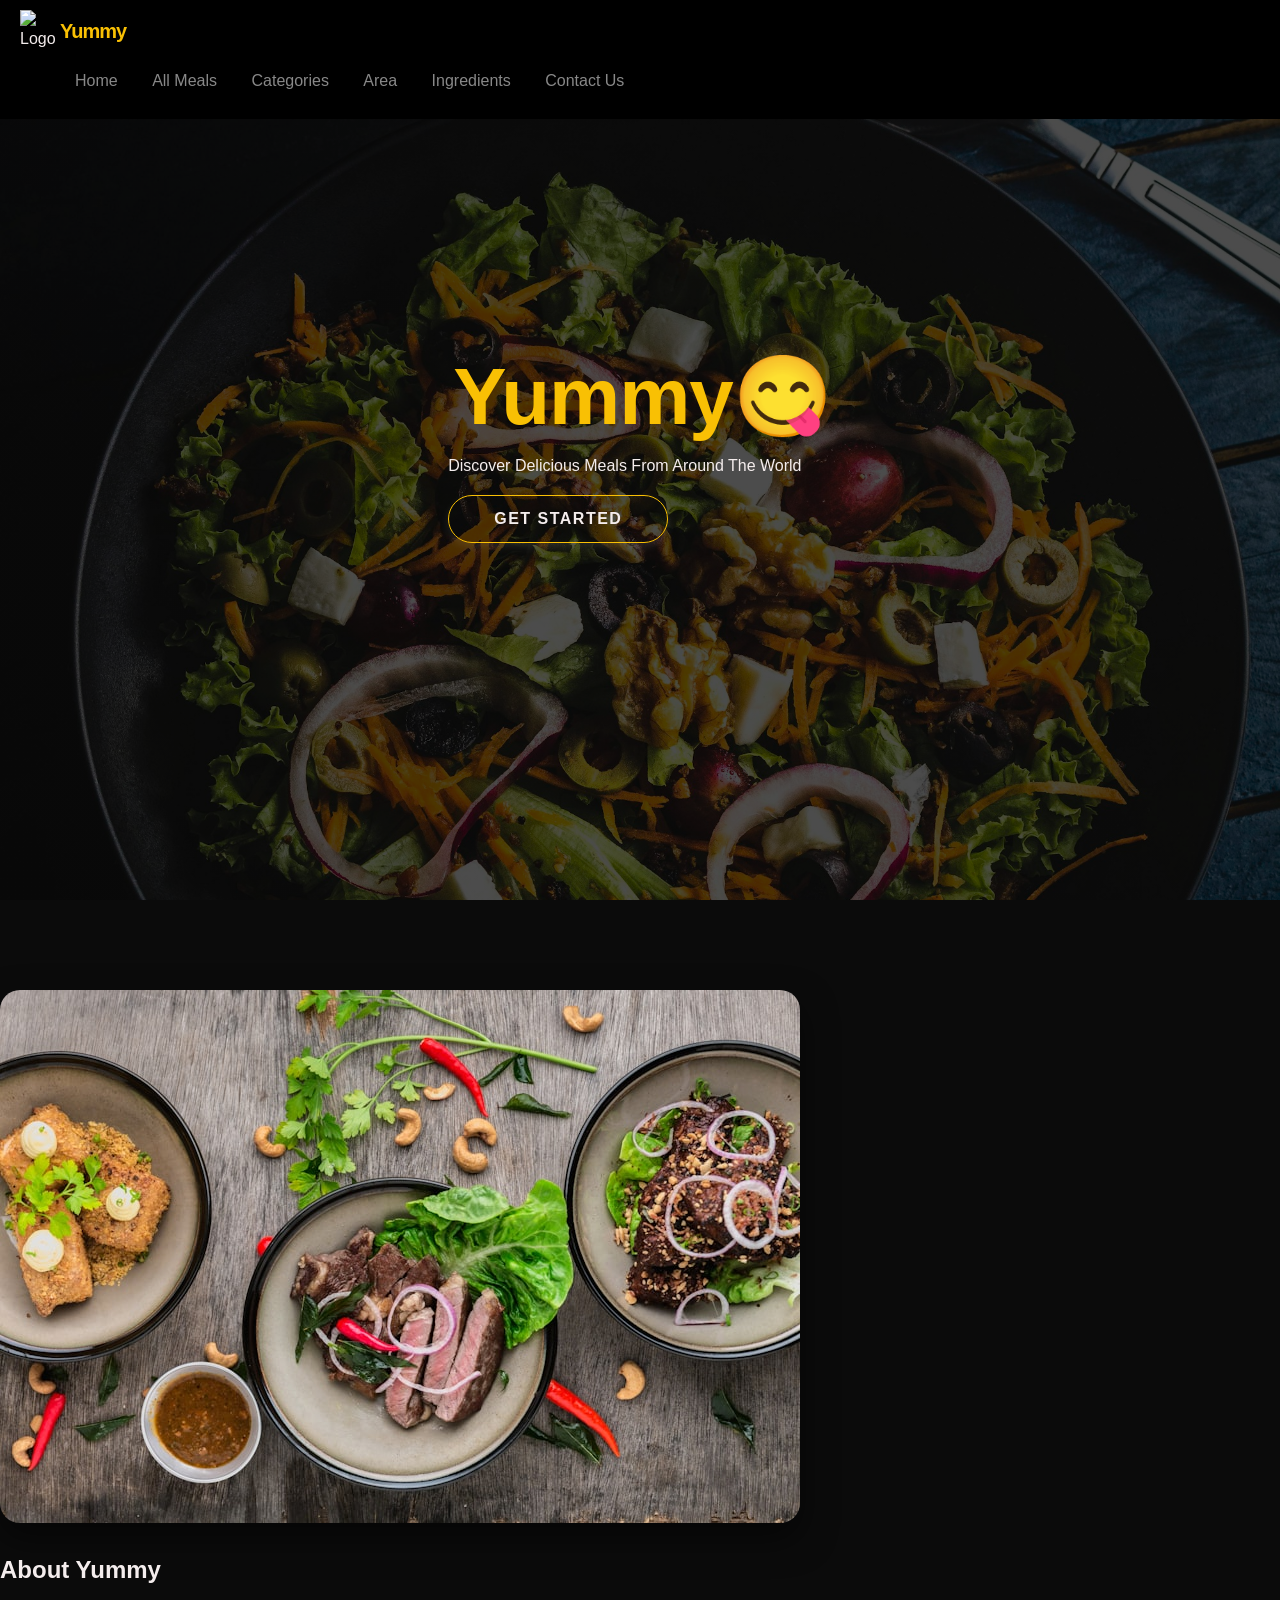
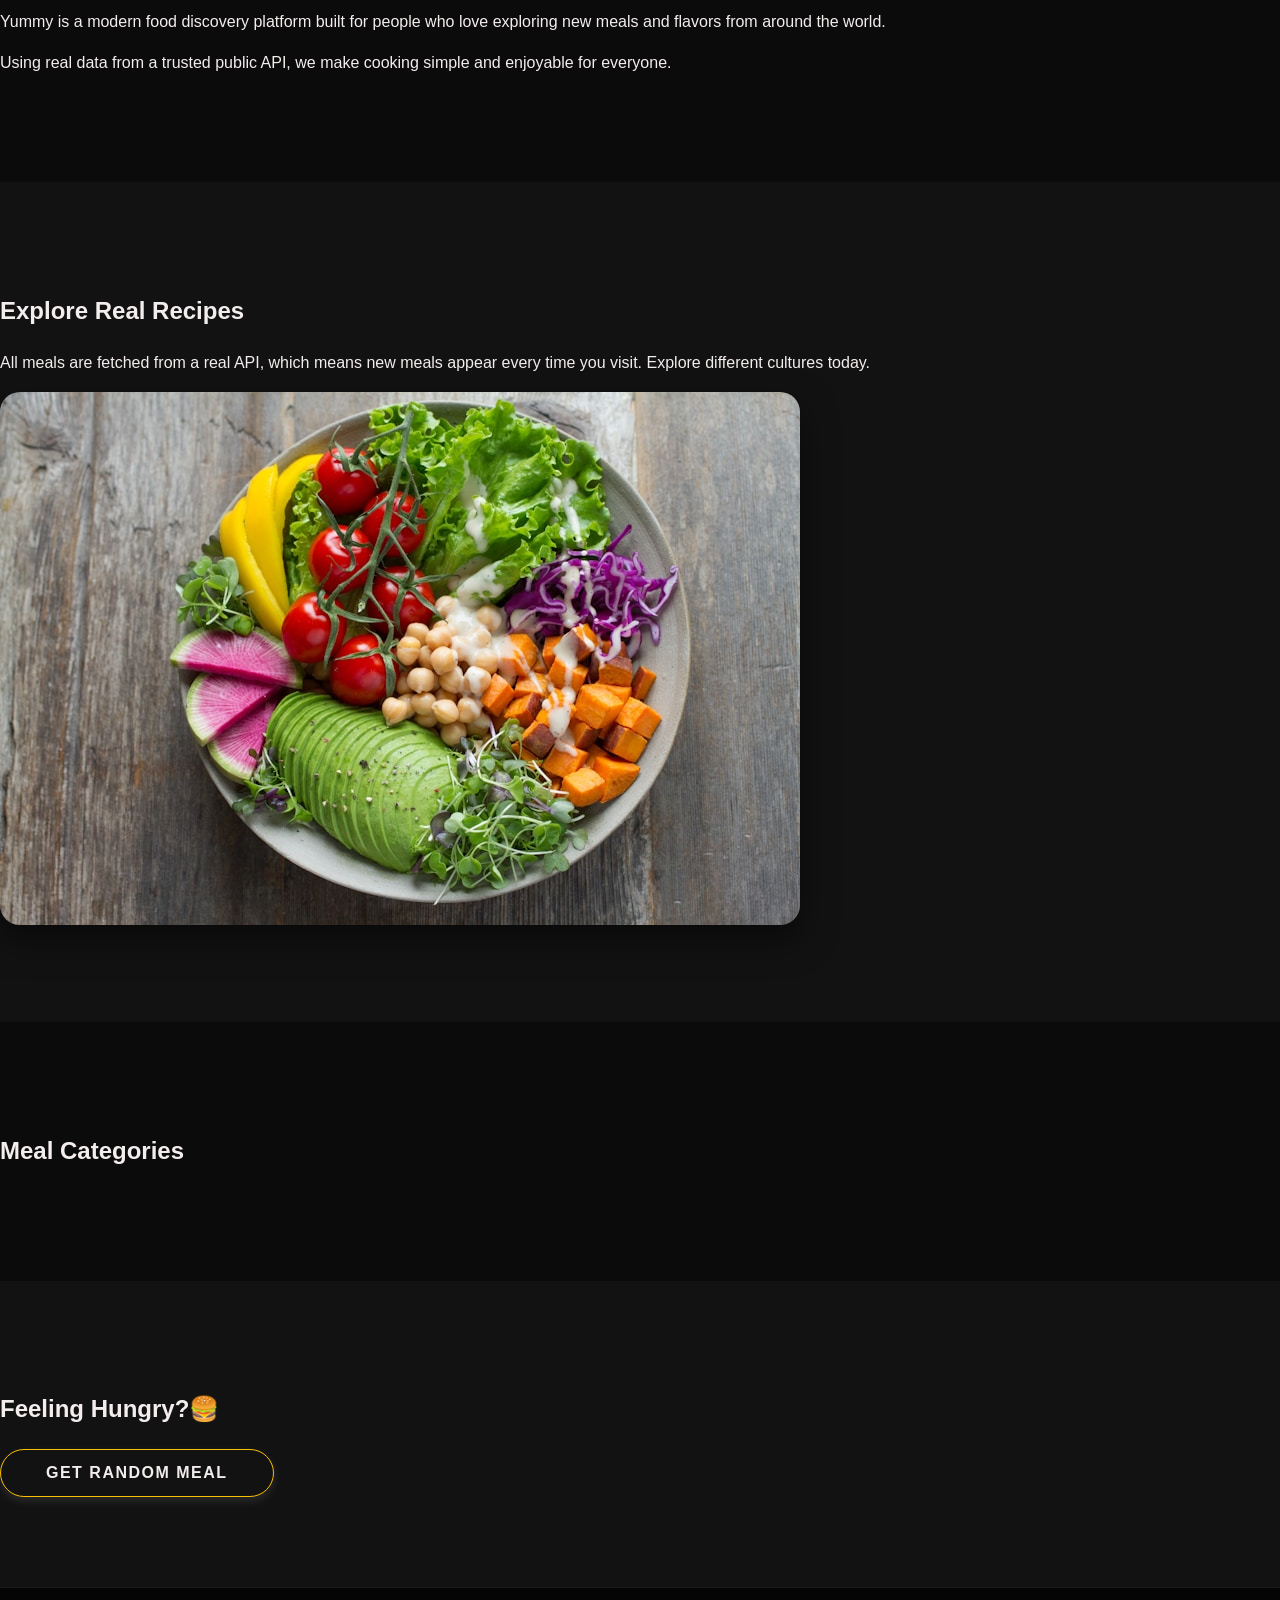
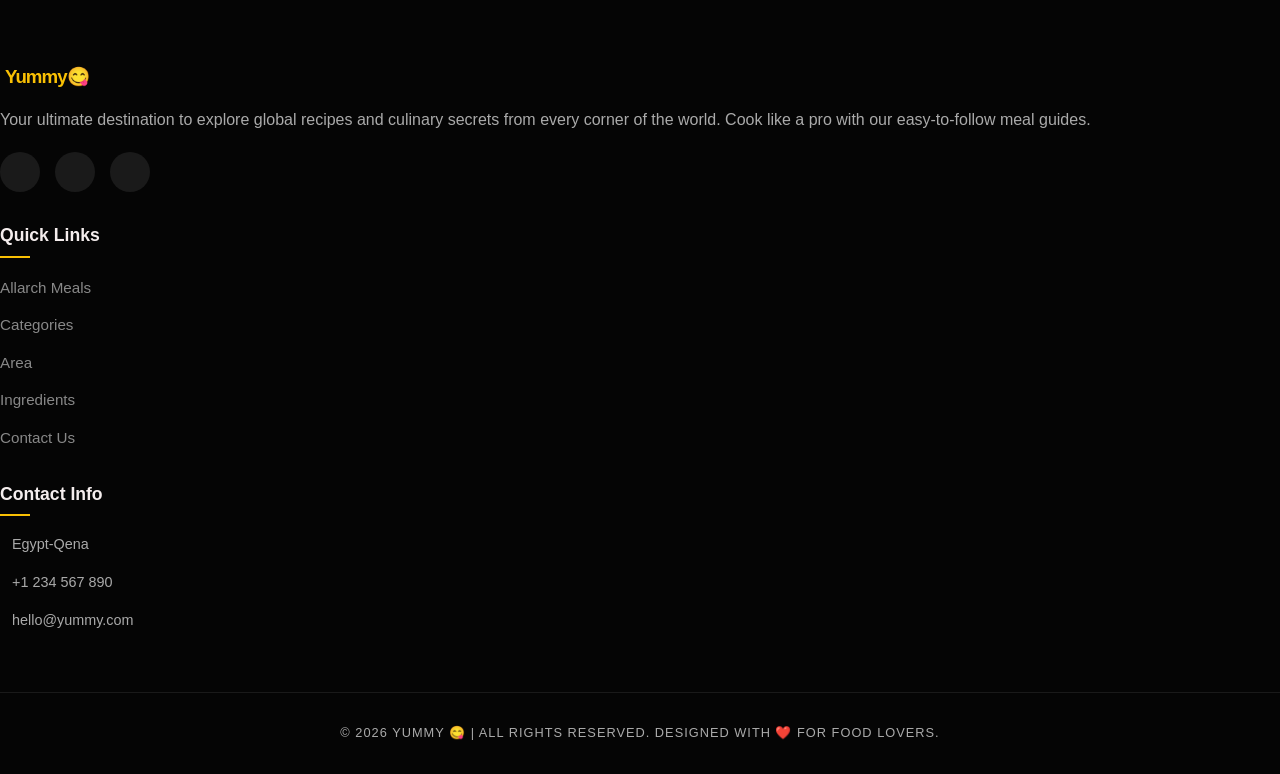
==== commit bd88e4f5: "entire styling" ====
--- a/index.html
+++ b/index.html
@@ -1,44 +1,26 @@
 <!DOCTYPE html>
 <html lang="en">
-  <head>
-    <meta charset="UTF-8" />
+
+<head>
+    <meta charset="UTF-8">
     <title>Yummy</title>
-    <meta name="viewport" content="width=device-width, initial-scale=1.0" />
-    <link rel="icon" href="/client-side-project/img/logo.png" />
-<<<<<<< HEAD
-    <link rel="icon" href="img/logo.png" />
-    <link rel="stylesheet" href="/css/all.min.css" />
-    <link rel="stylesheet" href="/css/bootstrap.min.css" />
-    <link rel="stylesheet" href="/css/common.css" />
-    <link href="/css/home.css" rel="stylesheet" />
-  </head>
-=======
-    <link href="https://fonts.googleapis.com/css2?family=Poppins:wght@300;400;500;600;700&display=swap"
-        rel="stylesheet">
+    <meta name="viewport" content="width=device-width, initial-scale=1.0">
+    <link rel="icon" href="/img/logo.png" />
+    <!-- <link href="https://fonts.googleapis.com/css2?family=Poppins:wght@300;400;500;600;700&display=swap"
+        rel="stylesheet"> -->
 
-    <link href="https://cdnjs.cloudflare.com/ajax/libs/font-awesome/6.4.0/css/all.min.css" rel="stylesheet">
+    <link href=css/" rel="stylesheet">
 
     <link rel="icon" href="img/logo.png">
     <link rel="stylesheet" href="css/bootstrap.min.css">
     <link rel="stylesheet" href="/css/home.css">
+    <link rel="stylesheet" href="/css/all.min.css">
 </head>
 
 <body>
 
->>>>>>> a70725e19a22afd5255dd53cd2e602768cb3643a
 
-  <body>
     <nav id="topNav">
-<<<<<<< HEAD
-      <div class="container d-flex align-items-center justify-content-between">
-        <div class="nav-logo">
-          <img
-            src="/image/logo.png"
-            alt="Logo"
-            style="width: 45px; height: auto"
-          />
-          <h3 style="font-size: 20px" class="brand-logo m-0">Yummy</h3>
-=======
         <div class="container d-flex align-items-center justify-content-between">
 
 
@@ -50,8 +32,11 @@
 
             <div class="nav-menu-center">
                 <ul class="d-flex list-unstyled m-0">
-                    <li> <a href="/pages/search.html" style="text-decoration: none; color: inherit;">
-                            Search
+                    <li> <a href="/index.html" style="text-decoration: none; color: inherit;">
+                        Home
+                    </a></li>
+                    <li> <a href="/pages/all.html" style="text-decoration: none; color: inherit;">
+                            All Meals
                         </a></li>
                     <li> <a href="/pages/categories.html" style="text-decoration: none; color: inherit;">
                             Categories
@@ -77,54 +62,22 @@
                 <a href="#">❤</a>
             </div> -->
             <!-- <button class="btn-login ms-3">Login</button> -->
->>>>>>> a70725e19a22afd5255dd53cd2e602768cb3643a
         </div>
 
-        <div class="nav-menu-center">
-          <ul class="d-flex list-unstyled m-0">
-            <li><a href="pages/search.html">Search</a></li>
-            <li><a href="pages/categories.html">Categories</a></li>
-            <li><a href="/pages/area.html">Area</a></li>
-            <li><a href="pages/ingredient.html">Ingredients</a></li>
-            <li>
-              <a
-                href="pages/Contact.html"
-                style="text-decoration: none; color: inherit"
-              >
-                Contact Us
-              </a>
-            </li>
-          </ul>
-        </div>
 
-        <div class="nav-toggle">
-          <i class="fa-solid fa-bars" id="toggleBtn"></i>
-        </div>
-        <!-- <div class="favourite">
-                <a href="#">❤</a>
-            </div> -->
-        <!-- <button class="btn-login ms-3">Login</button> -->
-      </div>
     </nav>
 
     <div class="main-content" id="mainContent">
-      <div class="hero">
-        <div class="text-center px-3">
-          <h1 class="brand-logo display-2">Yummy<span>😋</span></h1>
-          <p class="fs-5 text-light-50 mb-5 fw-light">
-            Discover Delicious Meals From Around The World
-          </p>
-          <button class="btn-main">Get Started</button>
+
+
+        <div class="hero">
+            <div class="text-center px-3">
+                <h1 class="brand-logo display-2">Yummy<span>😋</span></h1>
+                <p class="fs-5 text-light-50 mb-5 mt-3 fw-light">Discover Delicious Meals From Around The World</p>
+                <button class="btn-main">Get Started</button>
+            </div>
         </div>
-      </div>
 
-<<<<<<< HEAD
-      <div class="section">
-        <div class="container">
-          <div class="row align-items-center">
-            <div class="col-md-6 mb-5 mb-md-0 text-center img-container">
-              <img src="/image/about.png" class="img-fluid w-100" />
-=======
 
         <div class="section">
             <div class="container">
@@ -140,38 +93,9 @@
                             simple and enjoyable for everyone.</p>
                     </div>
                 </div>
->>>>>>> a70725e19a22afd5255dd53cd2e602768cb3643a
             </div>
-            <div class="col-md-6 ps-md-5">
-              <h2 class="h1 fw-bold mb-4">
-                About <span class="text-warning">Yummy</span>
-              </h2>
-              <p class="text-secondary">
-                Yummy is a modern food discovery platform built for people who
-                love exploring new meals and flavors from around the world.
-              </p>
-              <p class="text-secondary small">
-                Using real data from a trusted public API, we make cooking
-                simple and enjoyable for everyone.
-              </p>
-            </div>
-          </div>
         </div>
-      </div>
 
-<<<<<<< HEAD
-      <div class="section section-dark-alt">
-        <div class="container">
-          <div class="row align-items-center">
-            <div class="col-md-6 pe-md-5">
-              <h2 class="h1 fw-bold mb-4">
-                Explore <span class="text-warning">Real Recipes</span>
-              </h2>
-              <p class="text-secondary">
-                All meals are fetched from a real API, which means new meals
-                appear every time you visit. Explore different cultures today.
-              </p>
-=======
 
         <div class="section section-dark-alt">
             <div class="container">
@@ -185,94 +109,84 @@
                         <img src="/img/section.png" class="img-fluid w-100  ">
                     </div>
                 </div>
->>>>>>> a70725e19a22afd5255dd53cd2e602768cb3643a
             </div>
-            <div class="col-md-6 mt-5 mt-md-0 text-center img-container">
-              <img src="/image/section.png" class="img-fluid w-100" />
+        </div>
+
+
+        <div class="section">
+            <div class="container">
+                <h2 class="text-center h2 fw-bold mb-5">Meal Categories</h2>
+                <div class="row g-4" id="categories"></div>
             </div>
-          </div>
         </div>
-      </div>
 
-      <div class="section">
-        <div class="container">
-          <h2 class="text-center h2 fw-bold mb-5">Meal Categories</h2>
-          <div class="row g-4" id="categories"></div>
+
+        <div class="section section-dark-alt text-center">
+            <div class="container">
+                <h2 class="mb-5 h2 fw-bold">Feeling Hungry?🍔</h2>
+                <button class="btn-main" onclick="getRandomMeal()">Get Random Meal</button>
+                <div id="randomMeal" class="row justify-content-center mt-5"></div>
+            </div>
         </div>
-      </div>
 
-      <div class="section section-dark-alt text-center">
-        <div class="container">
-          <h2 class="mb-5 h2 fw-bold">Feeling Hungry?🍔</h2>
-          <button class="btn-main" onclick="getRandomMeal()">
-            Get Random Meal
-          </button>
-          <div id="randomMeal" class="row justify-content-center mt-5"></div>
-        </div>
-      </div>
+        <!-- Footer  -->
+        <footer>
+            <div class="container">
+                <div class="row g-5">
 
-      <!-- Footer  -->
-      <footer>
-        <div class="container">
-          <div class="row g-5">
-            <div class="col-md-5">
-              <h3 class="brand-logo mb-4">Yummy<span>😋</span></h3>
-              <p class="small pe-md-5">
-                Your ultimate destination to explore global recipes and culinary
-                secrets from every corner of the world. Cook like a pro with our
-                easy-to-follow meal guides.
-              </p>
-              <div class="footer-social-links">
-                <a href="#" class="fb"><i class="fab fa-facebook-f"></i></a>
-                <a href="#" class="tw"><i class="fab fa-twitter"></i></a>
-                <a href="#" class="inst"><i class="fab fa-instagram"></i></a>
-              </div>
+                    <div class="col-md-5">
+                        <h3 class="brand-logo mb-4">Yummy<span>😋</span></h3>
+                        <p class="small pe-md-5">
+                            Your ultimate destination to explore global recipes and culinary secrets from every corner
+                            of the world. Cook like a pro with our easy-to-follow meal guides.
+                        </p>
+                        <div class="footer-social-links">
+                            <a href="#" class="fb"><i class="fab fa-facebook-f"></i></a>
+                            <a href="#" class="tw"><i class="fab fa-twitter"></i></a>
+                            <a href="#" class="inst"><i class="fab fa-instagram"></i></a>
+                        </div>
+                    </div>
+
+
+                    <div class="col-md-3">
+                        <h5 class="footer-title">Quick Links</h5>
+                        <ul class="footer-links">
+                            <li><a href="/pages/all.html">Allarch Meals</a></li>
+                            <li><a href="/pages/categories.html">Categories</a></li>
+                            <li><a href="/pages/area.html">Area</a></li>
+                            <li><a href="/pages/ingredient.html">Ingredients</a></li>
+                            <li><a href="/pages/Contact.html">Contact Us</a></li>
+                        </ul>
+                    </div>
+
+
+                    <div class="col-md-4">
+                        <h5 class="footer-title">Contact Info</h5>
+                        <div class="footer-contact-item">
+                            <i class="fas fa-location-dot"></i>
+                            <span>Egypt-Qena</span>
+                        </div>
+                        <div class="footer-contact-item">
+                            <i class="fas fa-phone"></i>
+                            <span>+1 234 567 890</span>
+                        </div>
+                        <div class="footer-contact-item">
+                            <i class="fas fa-envelope"></i>
+                            <span>hello@yummy.com</span>
+                        </div>
+                    </div>
+                </div>
+
+
+                <div class="copyright-bar">
+                    © 2026 YUMMY 😋 | ALL RIGHTS RESERVED. DESIGNED WITH ❤️ FOR FOOD LOVERS.
+                </div>
             </div>
-
-            <div class="col-md-3">
-              <h5 class="footer-title">Quick Links</h5>
-              <ul class="footer-links">
-                <li><a href="pages/search.html">Search Meals</a></li>
-                <li><a href="pages/categories.html">Categories</a></li>
-                <li><a href="pages/area.html">Area</a></li>
-                <li><a href="pages/ingredient.html">Ingredients</a></li>
-                <li><a href="pages/Contact.html">Contact Us</a></li>
-              </ul>
-            </div>
-
-            <div class="col-md-4">
-              <h5 class="footer-title">Contact Info</h5>
-              <div class="footer-contact-item">
-                <i class="fas fa-location-dot"></i>
-                <span>Egypt-Qena</span>
-              </div>
-              <div class="footer-contact-item">
-                <i class="fas fa-phone"></i>
-                <span>+1 234 567 890</span>
-              </div>
-              <div class="footer-contact-item">
-                <i class="fas fa-envelope"></i>
-                <span>hello@yummy.com</span>
-              </div>
-            </div>
-          </div>
-
-          <div class="copyright-bar">
-            © 2026 YUMMY 😋 | ALL RIGHTS RESERVED. DESIGNED WITH ❤️ FOR FOOD
-            LOVERS.
-          </div>
-        </div>
-      </footer>
+        </footer>
     </div>
 
-<<<<<<< HEAD
-    <script src="/js/home.js"></script>
-  </body>
-</html>
-=======
     <script src="/js/bootstrap.bundle.min.js"></script>
     <script src="/js/home.js"></script>
 </body>
 
-</html>
->>>>>>> a70725e19a22afd5255dd53cd2e602768cb3643a
+</html>
--- a/css/home.css
+++ b/css/home.css
@@ -1,353 +1,357 @@
-/* :root {
-  --black: #0b0b0b;
-  --dark-gray: #121212;
-  --yellow: #f9c004;
-  --transition: all 0.3s cubic-bezier(0.4, 0, 0.2, 1);
-} */
+:root {
+    --black: #0b0b0b;
+    --dark-gray: #121212;
+    --yellow: #f9c004;
+    --white: #f4eded;
+    --transition: all 0.3s cubic-bezier(0.4, 0, 0.2, 1);
+}
 
 body {
-  font-family: "Poppins", sans-serif;
-  overflow-x: hidden;
-  background-color: var(--black);
-  color: var(--white);
-  line-height: 1.6;
-  margin: 0;
-}
+    font-family: 'Poppins', sans-serif;
+    overflow-x: hidden;
+    background-color: var(--black);
+    color: var(--white);
+    line-height: 1.6;
+    margin: 0;
+}
+
 
 #topNav {
-  background-color: #000;
-  padding: 10px 20px;
-  position: fixed;
-  top: 0;
-  left: 0;
-  right: 0;
-  z-index: 9999;
-}
+    background-color: #000;
+    padding: 10px 20px;
+    position: fixed;
+    top: 0;
+    left: 0;
+    right: 0;
+    z-index: 9999;
+
+}
+
 
 .nav-logo {
-  display: flex;
-  align-items: center;
-  gap: 0px;
+    display: flex;
+    align-items: center;
+    gap: 0px;
+
 }
 
 .nav-logo img {
-  max-width: 35px;
-  display: block;
-  margin: 0;
+    max-width: 35px;
+    display: block;
+    margin: 0;
 }
 
 .brand-logo {
-  font-weight: 600;
-  color: var(--yellow);
-  letter-spacing: -1px;
-  text-decoration: none;
-  margin: 0 0 0 5px !important;
-  padding: 0;
-  line-height: 1;
+    font-weight: 600;
+    color: var(--yellow);
+    letter-spacing: -1px;
+    text-decoration: none;
+    margin: 0 0 0 5px !important;
+    padding: 0;
+    line-height: 1;
 }
 
 .brand-logo span {
-  color: var(--white);
-}
+    color: var(--white);
+}
+
 
 .nav-menu-center ul li {
-  cursor: pointer;
-  font-size: 16px;
-  font-weight: 500;
-  margin: 0 15px;
-  transition: var(--transition);
-  display: inline-block;
-}
-
-.nav-menu-center ul li a {
-    
+    cursor: pointer;
+    font-size: 16px;
+    font-weight: 500;
     color: #888;
-}
-
-
-
-.nav-menu-center ul li a:hover {
-  color: var(--yellow);
-  transform: translateY(-2px);
-}
+    margin: 0 15px;
+    transition: var(--transition);
+    display: inline-block;
+}
+
+.nav-menu-center ul li:hover {
+    color: var(--yellow);
+    transform: translateY(-2px);
+
+}
+
 
 #toggleBtn {
-  font-size: 30px;
-  color: var(--yellow);
-  cursor: pointer;
-  transition: var(--transition);
-}
+    font-size: 30px;
+    color: var(--yellow);
+    cursor: pointer;
+    transition: var(--transition);
+}
+
 
 @media (min-width: 992px) {
-  #toggleBtn {
-    display: none;
-  }
-}
+    #toggleBtn {
+        display: none;
+
+
+    }
+}
+
 
 @media (max-width: 991px) {
-  .nav-menu-center {
-    display: none;
+    .nav-menu-center {
+        display: none;
+        position: absolute;
+        top: 100%;
+        left: 0;
+        width: 100%;
+        background: #000;
+        padding: 20px;
+        border-bottom: 2px solid var(--yellow);
+    }
+
+    .nav-menu-center.active {
+        display: block;
+    }
+
+    .nav-menu-center ul {
+        flex-direction: column;
+        text-align: center;
+    }
+
+    .nav-menu-center ul li {
+        margin: 10px 0;
+    }
+
+    .nav-menu-center ul li:hover {
+        transform: none;
+
+    }
+}
+
+
+.main-content {
+    margin-left: 0 !important;
+    /* padding-top: 70px; */
+    transition: var(--transition);
+}
+
+
+.favourite a {
+    text-decoration: none;
+    color: #f00606;
+    font-size: 30px;
+    transition: var(--transition);
+    display: flex;
+    align-items: center;
+    justify-content: center;
+}
+
+.favourite a:hover {
+    color: #f00606;
+    transform: scale(1.2);
+    text-shadow: 0 0 10px rgba(255, 0, 0, 0.4);
+}
+
+
+.btn-login {
+    background-color: transparent;
+    border: 1px solid var(--yellow);
+
+    color: var(--yellow);
+
+    padding: 6px 20px;
+    border-radius: 20px;
+
+    font-size: 14px;
+    font-weight: 500;
+    cursor: pointer;
+    transition: var(--transition);
+    margin-left: 10px;
+}
+
+
+.btn-login:hover {
+    background-color: var(--yellow);
+    color: #000;
+
+    transform: translateY(-2px);
+
+    box-shadow: 0 4px 10px rgba(249, 192, 4, 0.3);
+}
+
+
+.nav-right {
+    display: flex;
+    align-items: center;
+}
+
+.btn-main {
+    background: transparent;
+    border: 1.5px solid var(--yellow);
+    color: var(--white);
+    padding: 14px 45px;
+    font-size: 1rem;
+    font-weight: 600;
+    border-radius: 50px;
+    text-transform: uppercase;
+    letter-spacing: 1.5px;
+    cursor: pointer;
+    transition: var(--transition);
+    box-shadow: 0 4px 10px rgba(255, 255, 255, 0.1);
+}
+
+.btn-main:hover {
+    background-color: var(--yellow);
+    border-color: var(--yellow);
+    color: #000;
+    box-shadow: 0 6px 20px rgba(249, 192, 4, 0.3);
+    transform: translateY(-1px);
+}
+
+.hero {
+    height: 100vh;
+    background: linear-gradient(rgba(0, 0, 0, 0.7), rgba(0, 0, 0, 0.7)),
+        url("/img/background.png") center/cover no-repeat;
+    display: flex;
+    align-items: center;
+    justify-content: center;
+}
+
+.hero h1 {
+    font-size: 5rem;
+    font-weight: 700;
+}
+
+.section {
+    padding: 90px 0;
+}
+
+.section p {
+    color: var(--white) !important;
+}
+
+.section-dark-alt {
+    background-color: var(--dark-gray);
+}
+
+.section img {
+    border-radius: 20px;
+    box-shadow: 0 15px 35px rgba(0, 0, 0, 0.5);
+}
+
+.category-card {
+    border: none;
+    background: #1a1a1a;
+    border-radius: 15px;
+    overflow: hidden;
+    transition: var(--transition);
+}
+
+.category-card:hover {
+    transform: translateY(-8px);
+    background: #222;
+}
+
+footer {
+    background-color: #050505;
+    padding: 80px 0 30px;
+    border-top: 1px solid #1a1a1a;
+    color: #aaa;
+}
+
+.footer-title {
+    color: var(--white);
+    font-weight: 600;
+    margin-bottom: 25px;
+    font-size: 1.1rem;
+    position: relative;
+}
+
+.footer-title::after {
+    content: '';
     position: absolute;
-    top: 100%;
     left: 0;
-    width: 100%;
-    background: #000;
-    padding: 20px;
-    border-bottom: 2px solid var(--yellow);
-  }
-
-  .nav-menu-center.active {
-    display: block;
-  }
-
-  .nav-menu-center ul {
-    flex-direction: column;
+    bottom: -8px;
+    width: 30px;
+    height: 2px;
+    background-color: var(--yellow);
+}
+
+.footer-links {
+    list-style: none;
+    padding: 0;
+}
+
+.footer-links li {
+    margin-bottom: 12px;
+}
+
+.footer-links a {
+    color: #888;
+    text-decoration: none;
+    transition: var(--transition);
+    font-size: 0.95rem;
+}
+
+.footer-links a:hover {
+    color: var(--yellow);
+    padding-left: 8px;
+}
+
+.footer-contact-item {
+    display: flex;
+    align-items: center;
+    margin-bottom: 15px;
+    font-size: 0.9rem;
+}
+
+.footer-contact-item i {
+    color: var(--yellow);
+    margin-right: 12px;
+    font-size: 1.1rem;
+}
+
+.footer-social-links {
+    display: flex;
+    gap: 15px;
+    margin-top: 20px;
+}
+
+.footer-social-links a {
+    width: 40px;
+    height: 40px;
+    background-color: #1a1a1a;
+    display: flex;
+    align-items: center;
+    justify-content: center;
+    border-radius: 50%;
+    color: var(--white);
+    text-decoration: none;
+    transition: var(--transition);
+}
+
+.footer-social-links a:hover {
+    transform: translateY(-5px);
+    color: #fff;
+}
+
+.footer-social-links .fb:hover {
+    background-color: #1877f2;
+}
+
+
+
+.footer-social-links .tw:hover {
+    background-color: #1da1f2;
+}
+
+.footer-social-links .inst:hover {
+    background-color: #e4405f;
+}
+
+.copyright-bar {
+    margin-top: 60px;
+    padding-top: 30px;
+    border-top: 1px solid #1a1a1a;
     text-align: center;
-  }
-
-  .nav-menu-center ul li {
-    margin: 10px 0;
-  }
-
-  .nav-menu-center ul li:hover {
-    transform: none;
-  }
-}
-
-.main-content {
-  margin-left: 0 !important;
-  padding-top: 70px;
-  transition: var(--transition);
-}
-
-.favourite a {
-  text-decoration: none;
-  color: #f00606;
-  font-size: 30px;
-  transition: var(--transition);
-  display: flex;
-  align-items: center;
-  justify-content: center;
-}
-
-.favourite a:hover {
-  color: #f00606;
-  transform: scale(1.2);
-  text-shadow: 0 0 10px rgba(255, 0, 0, 0.4);
-}
-
-.btn-login {
-  background-color: transparent;
-  border: 1px solid var(--yellow);
-
-  color: var(--yellow);
-
-  padding: 6px 20px;
-  border-radius: 20px;
-
-  font-size: 14px;
-  font-weight: 500;
-  cursor: pointer;
-  transition: var(--transition);
-  margin-left: 10px;
-}
-
-.btn-login:hover {
-  background-color: var(--yellow);
-  color: #000;
-
-  transform: translateY(-2px);
-
-  box-shadow: 0 4px 10px rgba(249, 192, 4, 0.3);
-}
-
-.nav-right {
-  display: flex;
-  align-items: center;
-}
-
-.btn-main {
-  background: transparent;
-  border: 1.5px solid rgba(255, 255, 255, 0.4);
-  color: var(--white);
-  padding: 14px 45px;
-  font-size: 1rem;
-  font-weight: 600;
-  border-radius: 50px;
-  text-transform: uppercase;
-  letter-spacing: 1.5px;
-  cursor: pointer;
-  transition: var(--transition);
-  box-shadow: 0 4px 10px rgba(255, 255, 255, 0.1);
-}
-
-.btn-main:hover {
-  background-color: var(--yellow);
-  border-color: var(--yellow);
-  color: #000;
-  box-shadow: 0 6px 20px rgba(249, 192, 4, 0.3);
-  transform: translateY(-1px);
-}
-
-.hero {
-  height: 100vh;
-  background: linear-gradient(rgba(0, 0, 0, 0.7), rgba(0, 0, 0, 0.7)),
-    url("/image/background.png") center/cover no-repeat;
-  display: flex;
-  align-items: center;
-  justify-content: center;
-  background-attachment: fixed;
-}
-
-.hero h1 {
-  font-size: 5rem;
-  font-weight: 700;
-}
-
-.section {
-  padding: 90px 0;
-}
-
-.section p {
-  color: var(--white) !important;
-}
-
-.section-dark-alt {
-  background-color: var(--dark-gray);
-}
-
-.section img {
-  border-radius: 20px;
-  box-shadow: 0 15px 35px rgba(0, 0, 0, 0.5);
-}
-
-.img-container img:hover {
-  transform: scale(1.1);
-  transition: var(--transition);
-}
-
-.img-container {
-    border-radius: 20px;
-  overflow: hidden;
-}
-
-.category-card {
-  border: none;
-  background: #1a1a1a;
-  border-radius: 15px;
-  overflow: hidden;
-  transition: var(--transition);
-}
-
-.category-card:hover {
-  transform: translateY(-8px);
-  background: #222;
-}
-
-footer {
-  background-color: #050505;
-  padding: 80px 0 30px;
-  border-top: 1px solid #1a1a1a;
-  color: #aaa;
-}
-
-.footer-title {
-  color: var(--white);
-  font-weight: 600;
-  margin-bottom: 25px;
-  font-size: 1.1rem;
-  position: relative;
-}
-
-.footer-title::after {
-  content: "";
-  position: absolute;
-  left: 0;
-  bottom: -8px;
-  width: 30px;
-  height: 2px;
-  background-color: var(--yellow);
-}
-
-.footer-links {
-  list-style: none;
-  padding: 0;
-}
-
-.footer-links li {
-  margin-bottom: 12px;
-}
-
-.footer-links a {
-  color: #888;
-  text-decoration: none;
-  transition: var(--transition);
-  font-size: 0.95rem;
-}
-
-.footer-links a:hover {
-  color: var(--yellow);
-  padding-left: 8px;
-}
-
-.footer-contact-item {
-  display: flex;
-  align-items: center;
-  margin-bottom: 15px;
-  font-size: 0.9rem;
-}
-
-.footer-contact-item i {
-  color: var(--yellow);
-  margin-right: 12px;
-  font-size: 1.1rem;
-}
-
-.footer-social-links {
-  display: flex;
-  gap: 15px;
-  margin-top: 20px;
-}
-
-.footer-social-links a {
-  width: 40px;
-  height: 40px;
-  background-color: #1a1a1a;
-  display: flex;
-  align-items: center;
-  justify-content: center;
-  border-radius: 50%;
-  color: var(--white);
-  text-decoration: none;
-  transition: var(--transition);
-}
-
-.footer-social-links a:hover {
-  transform: translateY(-5px);
-  color: #fff;
-}
-
-.footer-social-links .fb:hover {
-  background-color: #1877f2;
-}
-
-.footer-social-links .tw:hover {
-  background-color: #1da1f2;
-}
-
-.footer-social-links .inst:hover {
-  background-color: #e4405f;
-}
-
-.copyright-bar {
-  margin-top: 60px;
-  padding-top: 30px;
-  border-top: 1px solid #1a1a1a;
-  text-align: center;
-  font-size: 0.8rem;
-  letter-spacing: 1px;
+    font-size: 0.8rem;
+    letter-spacing: 1px;
 }
 
 footer .brand-logo {
-  margin-bottom: 20px !important;
-}
+    margin-bottom: 20px !important;
+
+}
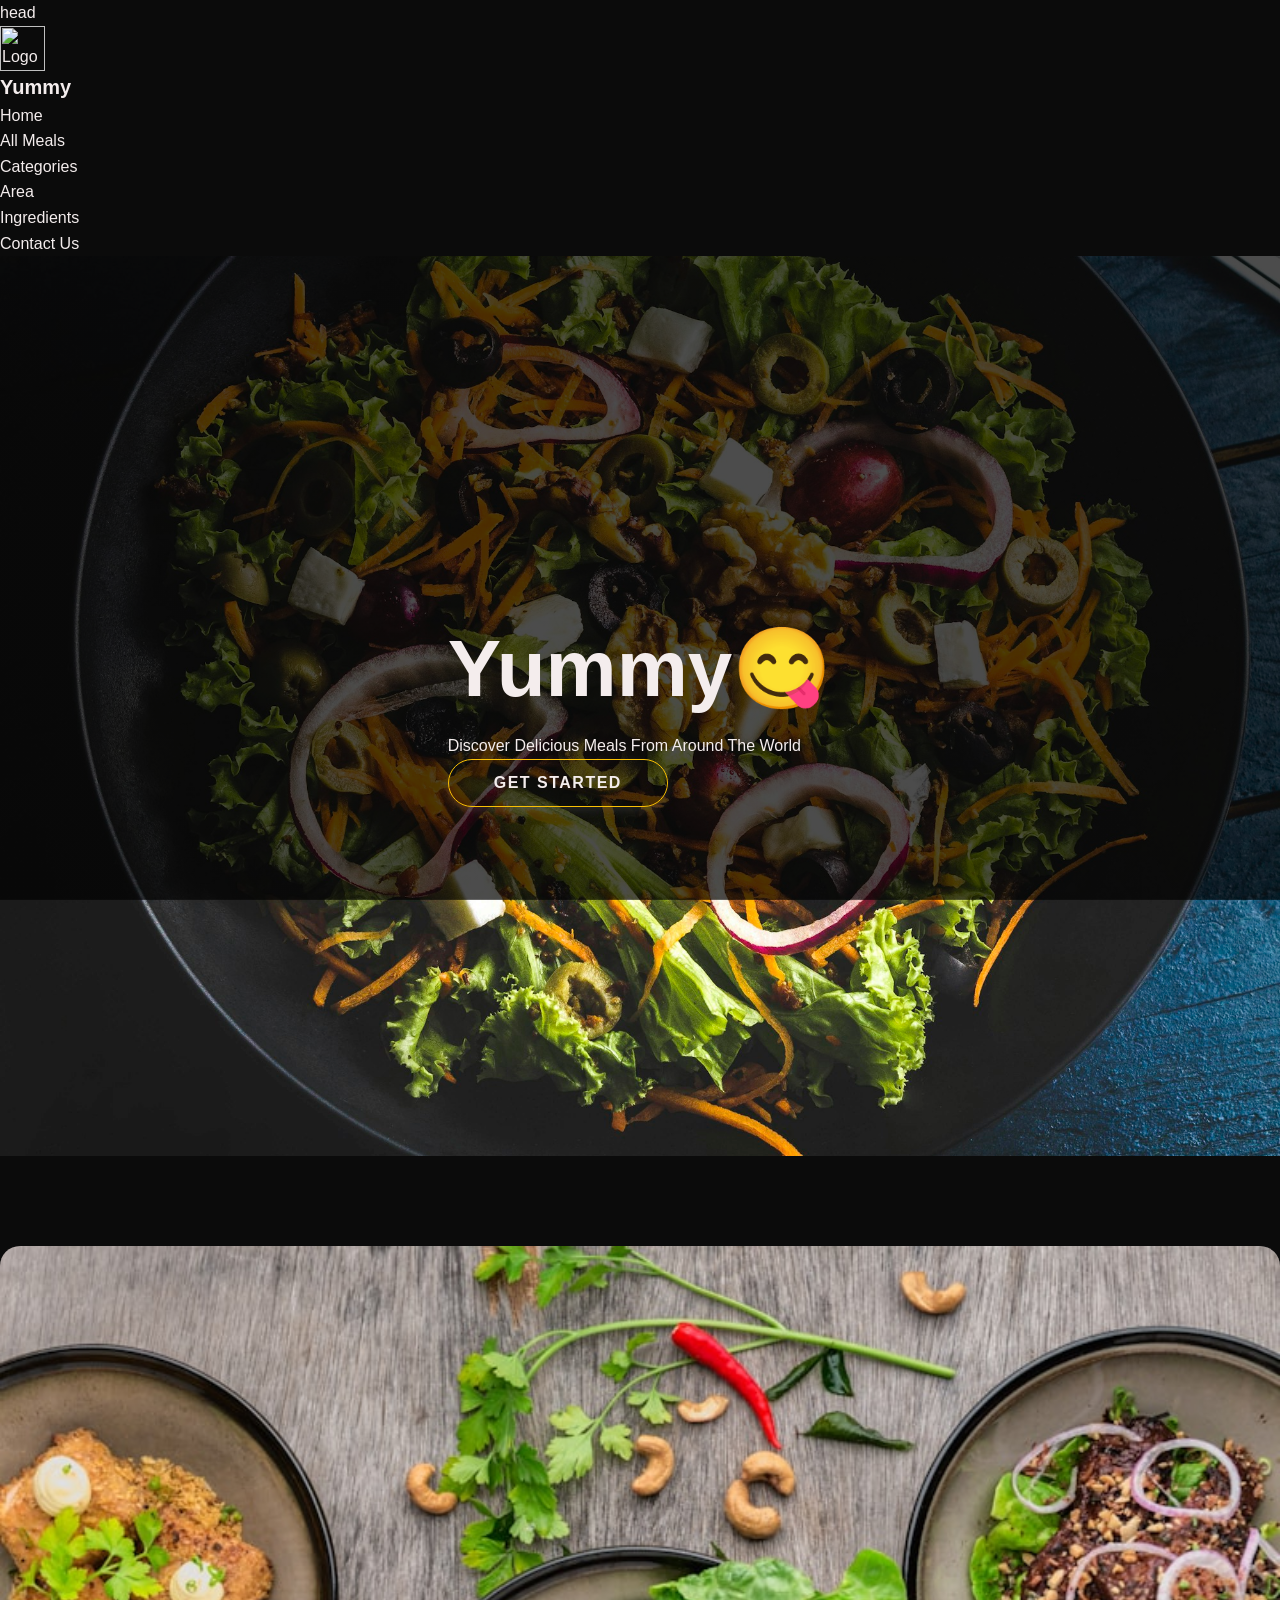
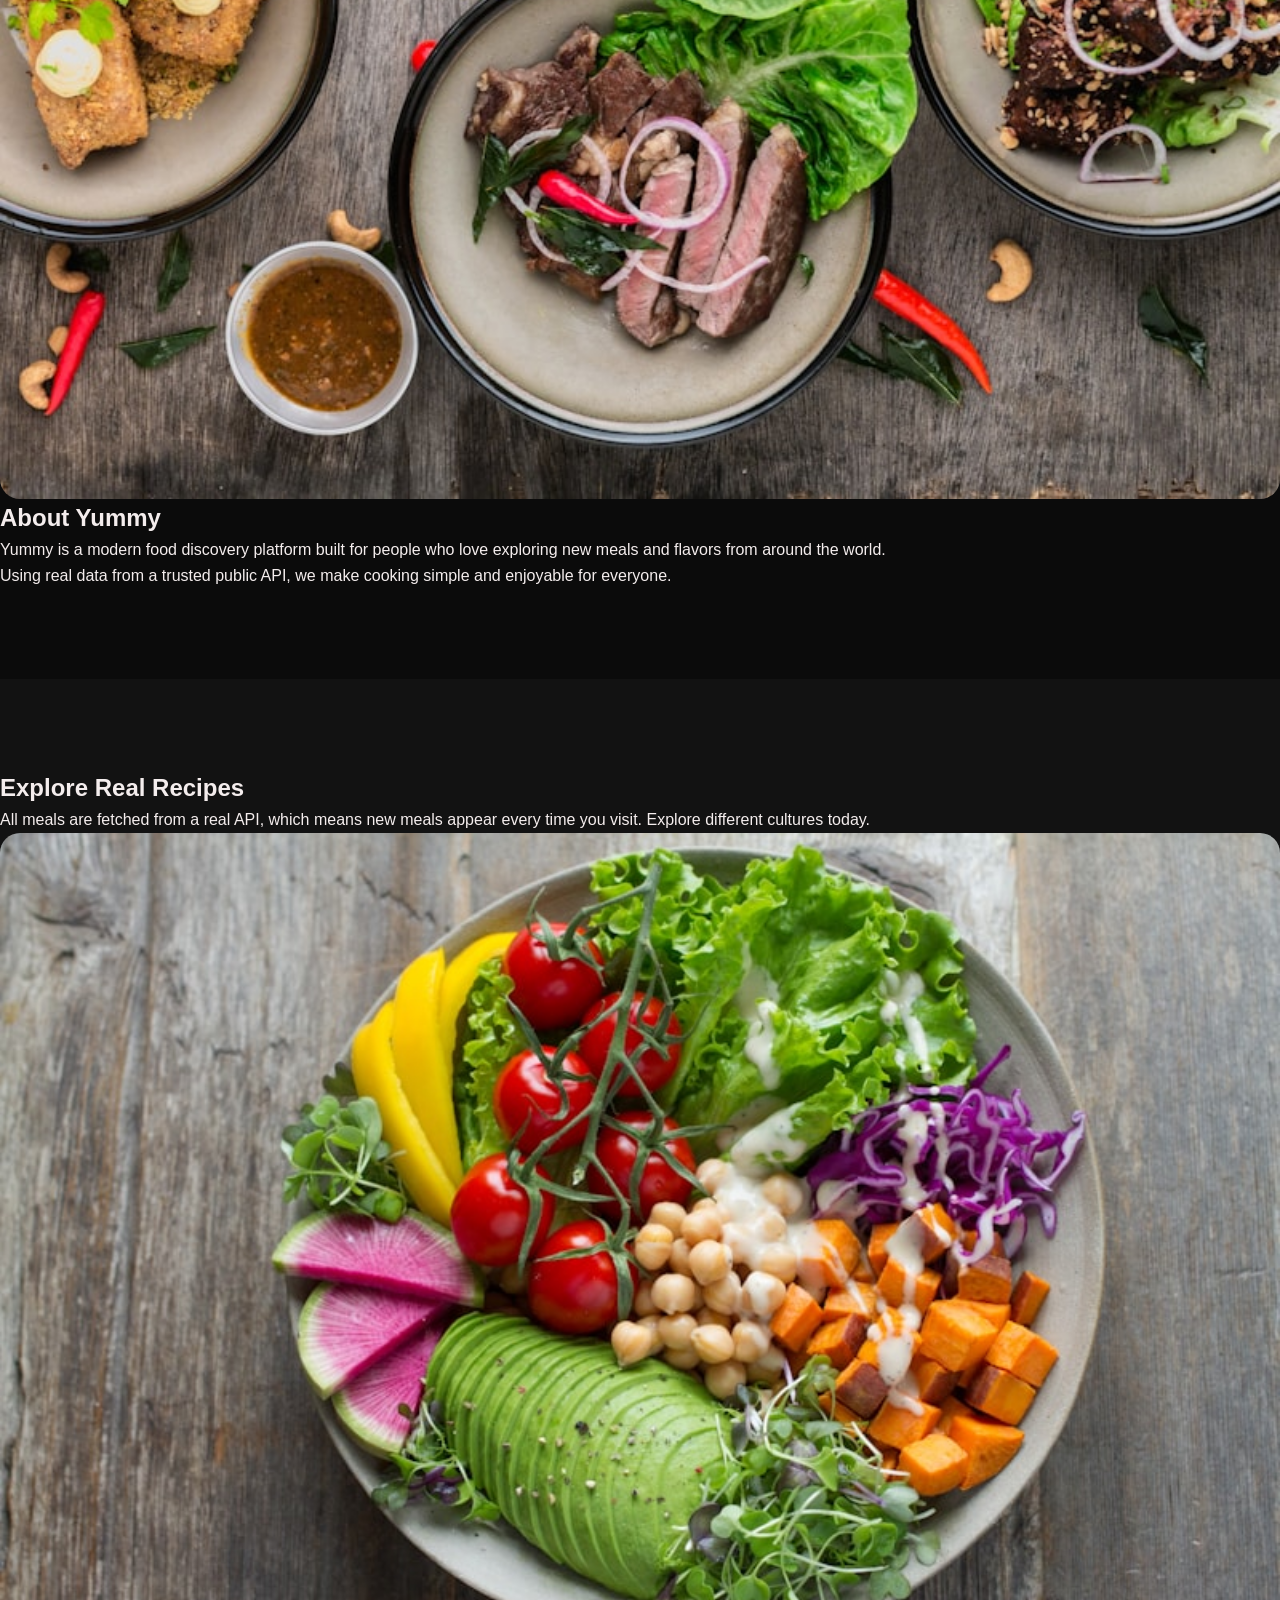
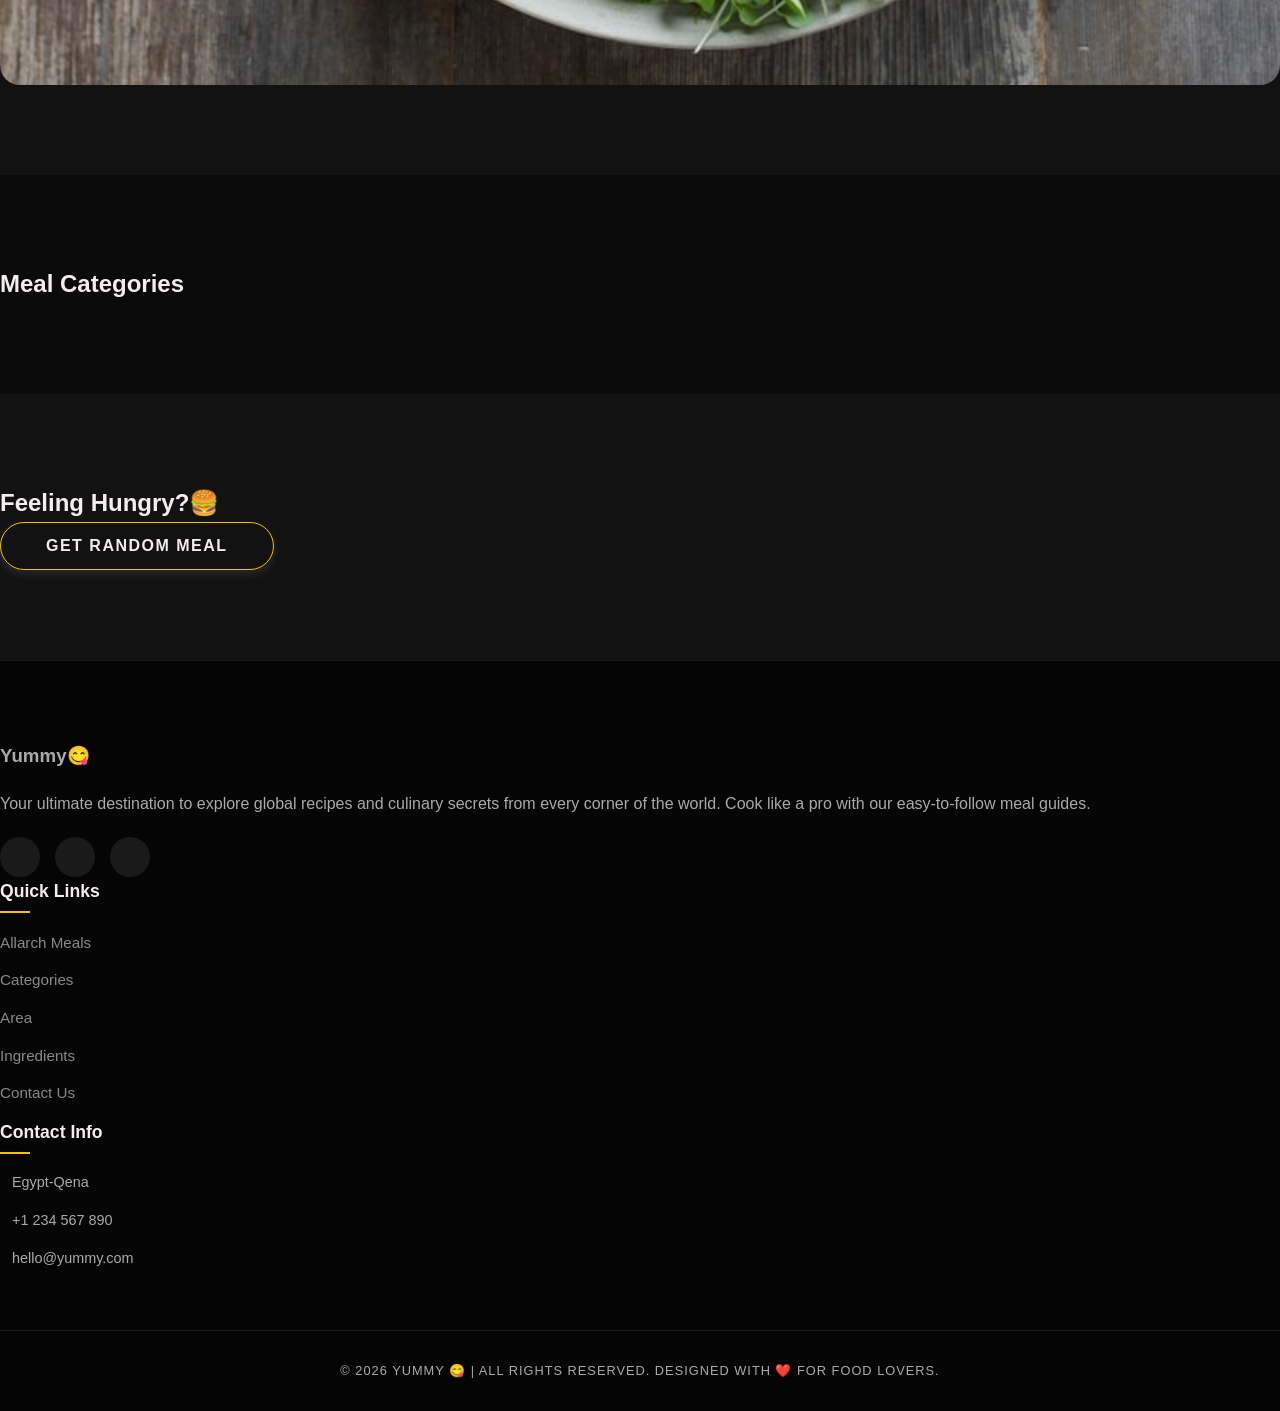
==== commit c5419495: "Merge pull request #24 from Aliaa-Mohamad/master solve small issues" ====
--- a/index.html
+++ b/index.html
@@ -1,192 +1,224 @@
-<!DOCTYPE html>
+head<!DOCTYPE html>
 <html lang="en">
-
-<head>
-    <meta charset="UTF-8">
+  <head>
+    <meta charset="UTF-8" />
     <title>Yummy</title>
-    <meta name="viewport" content="width=device-width, initial-scale=1.0">
+    <meta name="viewport" content="width=device-width, initial-scale=1.0" />
     <link rel="icon" href="/img/logo.png" />
     <!-- <link href="https://fonts.googleapis.com/css2?family=Poppins:wght@300;400;500;600;700&display=swap"
         rel="stylesheet"> -->
 
     <link href=css/" rel="stylesheet">
 
-    <link rel="icon" href="img/logo.png">
-    <link rel="stylesheet" href="css/bootstrap.min.css">
-    <link rel="stylesheet" href="/css/home.css">
-    <link rel="stylesheet" href="/css/all.min.css">
-</head>
-
-<body>
-
-
+    <link rel="stylesheet" href="/css/all.min.css" />
+    <link rel="icon" href="img/logo.png" />
+    <link rel="stylesheet" href="css/bootstrap.min.css" />
+    <link rel="stylesheet" href="/css/common.css" />
+    <link rel="stylesheet" href="/css/nav.css" />
+    <link rel="stylesheet" href="/css/home.css" />
+  </head>
+
+  <body>
     <nav id="topNav">
-        <div class="container d-flex align-items-center justify-content-between">
-
-
-            <div class="nav-logo">
-                <img src="img/logo.png" alt="Logo" style="width: 45px; height: auto;">
-                <h3 style="font-size: 20px;" class="brand-logo m-0">Yummy</h3>
-            </div>
-
-
-            <div class="nav-menu-center">
-                <ul class="d-flex list-unstyled m-0">
-                    <li> <a href="/index.html" style="text-decoration: none; color: inherit;">
-                        Home
-                    </a></li>
-                    <li> <a href="/pages/all.html" style="text-decoration: none; color: inherit;">
-                            All Meals
-                        </a></li>
-                    <li> <a href="/pages/categories.html" style="text-decoration: none; color: inherit;">
-                            Categories
-                        </a></li>
-                    <li> <a href="/pages/area.html" style="text-decoration: none; color: inherit;">
-                            Area
-                        </a></li>
-                    <li> <a href="/pages/ingredient.html" style="text-decoration: none; color: inherit;">
-                            Ingredients </a></li>
-                    <li>
-                        <a href="/pages/Contact.html" style="text-decoration: none; color: inherit;">
-                            Contact Us
-                        </a>
-                    </li>
-                </ul>
-            </div>
-
-
-            <div class="nav-toggle">
-                <i class="fa-solid fa-bars" id="toggleBtn"></i>
-            </div>
-            <!-- <div class="favourite">
+      <div class="container d-flex align-items-center justify-content-between">
+        <div class="nav-logo">
+          <img
+            src="img/logo.png"
+            alt="Logo"
+            style="width: 45px; height: auto"
+          />
+          <h3 style="font-size: 20px" class="brand-logo m-0">Yummy</h3>
+        </div>
+
+        <div class="nav-menu-center">
+          <ul class="d-flex list-unstyled m-0">
+            <li>
+              <a
+                href="/index.html"
+                style="text-decoration: none; color: inherit"
+              >
+                Home
+              </a>
+            </li>
+            <li>
+              <a
+                href="/pages/all.html"
+                style="text-decoration: none; color: inherit"
+              >
+                All Meals
+              </a>
+            </li>
+            <li>
+              <a
+                href="/pages/categories.html"
+                style="text-decoration: none; color: inherit"
+              >
+                Categories
+              </a>
+            </li>
+            <li>
+              <a
+                href="/pages/area.html"
+                style="text-decoration: none; color: inherit"
+              >
+                Area
+              </a>
+            </li>
+            <li>
+              <a
+                href="/pages/ingredient.html"
+                style="text-decoration: none; color: inherit"
+              >
+                Ingredients
+              </a>
+            </li>
+            <li>
+              <a
+                href="/pages/Contact.html"
+                style="text-decoration: none; color: inherit"
+              >
+                Contact Us
+              </a>
+            </li>
+          </ul>
+        </div>
+
+        <div class="nav-toggle">
+          <i class="fa-solid fa-bars" id="toggleBtn"></i>
+        </div>
+        <!-- <div class="favourite">
                 <a href="#">❤</a>
             </div> -->
-            <!-- <button class="btn-login ms-3">Login</button> -->
-        </div>
-
-
+        <!-- <button class="btn-login ms-3">Login</button> -->
+      </div>
     </nav>
 
     <div class="main-content" id="mainContent">
-
-
-        <div class="hero">
-            <div class="text-center px-3">
-                <h1 class="brand-logo display-2">Yummy<span>😋</span></h1>
-                <p class="fs-5 text-light-50 mb-5 mt-3 fw-light">Discover Delicious Meals From Around The World</p>
-                <button class="btn-main">Get Started</button>
-            </div>
-        </div>
-
-
-        <div class="section">
-            <div class="container">
-                <div class="row align-items-center">
-                    <div class="col-md-6 mb-5 mb-md-0 text-center">
-                        <img src="/img/about.png" class="img-fluid w-100">
-                    </div>
-                    <div class="col-md-6 ps-md-5">
-                        <h2 class="h1 fw-bold mb-4">About <span class="text-warning">Yummy</span></h2>
-                        <p class="text-secondary">Yummy is a modern food discovery platform built for people who love
-                            exploring new meals and flavors from around the world.</p>
-                        <p class="text-secondary small">Using real data from a trusted public API, we make cooking
-                            simple and enjoyable for everyone.</p>
-                    </div>
-                </div>
-            </div>
-        </div>
-
-
-        <div class="section section-dark-alt">
-            <div class="container">
-                <div class="row align-items-center">
-                    <div class="col-md-6 pe-md-5">
-                        <h2 class="h1 fw-bold mb-4">Explore <span class="text-warning">Real Recipes</span></h2>
-                        <p class="text-secondary">All meals are fetched from a real API, which means new meals appear
-                            every time you visit. Explore different cultures today.</p>
-                    </div>
-                    <div class="col-md-6 mt-5 mt-md-0 text-center">
-                        <img src="/img/section.png" class="img-fluid w-100  ">
-                    </div>
-                </div>
-            </div>
-        </div>
-
-
-        <div class="section">
-            <div class="container">
-                <h2 class="text-center h2 fw-bold mb-5">Meal Categories</h2>
-                <div class="row g-4" id="categories"></div>
-            </div>
-        </div>
-
-
-        <div class="section section-dark-alt text-center">
-            <div class="container">
-                <h2 class="mb-5 h2 fw-bold">Feeling Hungry?🍔</h2>
-                <button class="btn-main" onclick="getRandomMeal()">Get Random Meal</button>
-                <div id="randomMeal" class="row justify-content-center mt-5"></div>
-            </div>
-        </div>
-
-        <!-- Footer  -->
-        <footer>
-            <div class="container">
-                <div class="row g-5">
-
-                    <div class="col-md-5">
-                        <h3 class="brand-logo mb-4">Yummy<span>😋</span></h3>
-                        <p class="small pe-md-5">
-                            Your ultimate destination to explore global recipes and culinary secrets from every corner
-                            of the world. Cook like a pro with our easy-to-follow meal guides.
-                        </p>
-                        <div class="footer-social-links">
-                            <a href="#" class="fb"><i class="fab fa-facebook-f"></i></a>
-                            <a href="#" class="tw"><i class="fab fa-twitter"></i></a>
-                            <a href="#" class="inst"><i class="fab fa-instagram"></i></a>
-                        </div>
-                    </div>
-
-
-                    <div class="col-md-3">
-                        <h5 class="footer-title">Quick Links</h5>
-                        <ul class="footer-links">
-                            <li><a href="/pages/all.html">Allarch Meals</a></li>
-                            <li><a href="/pages/categories.html">Categories</a></li>
-                            <li><a href="/pages/area.html">Area</a></li>
-                            <li><a href="/pages/ingredient.html">Ingredients</a></li>
-                            <li><a href="/pages/Contact.html">Contact Us</a></li>
-                        </ul>
-                    </div>
-
-
-                    <div class="col-md-4">
-                        <h5 class="footer-title">Contact Info</h5>
-                        <div class="footer-contact-item">
-                            <i class="fas fa-location-dot"></i>
-                            <span>Egypt-Qena</span>
-                        </div>
-                        <div class="footer-contact-item">
-                            <i class="fas fa-phone"></i>
-                            <span>+1 234 567 890</span>
-                        </div>
-                        <div class="footer-contact-item">
-                            <i class="fas fa-envelope"></i>
-                            <span>hello@yummy.com</span>
-                        </div>
-                    </div>
-                </div>
-
-
-                <div class="copyright-bar">
-                    © 2026 YUMMY 😋 | ALL RIGHTS RESERVED. DESIGNED WITH ❤️ FOR FOOD LOVERS.
-                </div>
-            </div>
-        </footer>
+      <div class="hero">
+        <div class="text-center px-3">
+          <h1 class="brand-logo display-2">Yummy<span>😋</span></h1>
+          <p class="fs-5 text-light-50 mb-5 mt-3 fw-light">
+            Discover Delicious Meals From Around The World
+          </p>
+          <button class="btn-main">Get Started</button>
+        </div>
+      </div>
+
+      <div class="section">
+        <div class="container">
+          <div class="row align-items-center">
+            <div class="col-md-6 mb-5 mb-md-0 text-center img-container">
+              <img src="/img/about.png" class="img-fluid w-100" />
+            </div>
+            <div class="col-md-6 ps-md-5">
+              <h2 class="h1 fw-bold mb-4">
+                About <span class="text-warning">Yummy</span>
+              </h2>
+              <p class="text-secondary">
+                Yummy is a modern food discovery platform built for people who
+                love exploring new meals and flavors from around the world.
+              </p>
+              <p class="text-secondary small">
+                Using real data from a trusted public API, we make cooking
+                simple and enjoyable for everyone.
+              </p>
+            </div>
+          </div>
+        </div>
+      </div>
+
+      <div class="section section-dark-alt">
+        <div class="container">
+          <div class="row align-items-center">
+            <div class="col-md-6 pe-md-5">
+              <h2 class="h1 fw-bold mb-4">
+                Explore <span class="text-warning">Real Recipes</span>
+              </h2>
+              <p class="text-secondary">
+                All meals are fetched from a real API, which means new meals
+                appear every time you visit. Explore different cultures today.
+              </p>
+            </div>
+            <div class="col-md-6 mt-5 mt-md-0 text-center img-container">
+              <img src="/img/section.png" class="img-fluid w-100" />
+            </div>
+          </div>
+        </div>
+      </div>
+
+      <div class="section">
+        <div class="container">
+          <h2 class="text-center h2 fw-bold mb-5">Meal Categories</h2>
+          <div class="row g-4" id="categories"></div>
+        </div>
+      </div>
+
+      <div class="section section-dark-alt text-center">
+        <div class="container">
+          <h2 class="mb-5 h2 fw-bold">Feeling Hungry?🍔</h2>
+          <button class="btn-main" onclick="getRandomMeal()">
+            Get Random Meal
+          </button>
+          <div id="randomMeal" class="row justify-content-center mt-5"></div>
+        </div>
+      </div>
+
+      <!-- Footer  -->
+      <footer>
+        <div class="container">
+          <div class="row g-5">
+            <div class="col-md-5">
+              <h3 class="brand-logo mb-4">Yummy<span>😋</span></h3>
+              <p class="small pe-md-5">
+                Your ultimate destination to explore global recipes and culinary
+                secrets from every corner of the world. Cook like a pro with our
+                easy-to-follow meal guides.
+              </p>
+              <div class="footer-social-links">
+                <a href="#" class="fb"><i class="fab fa-facebook-f"></i></a>
+                <a href="#" class="tw"><i class="fab fa-twitter"></i></a>
+                <a href="#" class="inst"><i class="fab fa-instagram"></i></a>
+              </div>
+            </div>
+
+            <div class="col-md-3">
+              <h5 class="footer-title">Quick Links</h5>
+              <ul class="footer-links">
+                <li><a href="/pages/all.html">Allarch Meals</a></li>
+                <li><a href="/pages/categories.html">Categories</a></li>
+                <li><a href="/pages/area.html">Area</a></li>
+                <li><a href="/pages/ingredient.html">Ingredients</a></li>
+                <li><a href="/pages/Contact.html">Contact Us</a></li>
+              </ul>
+            </div>
+
+            <div class="col-md-4">
+              <h5 class="footer-title">Contact Info</h5>
+              <div class="footer-contact-item">
+                <i class="fas fa-location-dot"></i>
+                <span>Egypt-Qena</span>
+              </div>
+              <div class="footer-contact-item">
+                <i class="fas fa-phone"></i>
+                <span>+1 234 567 890</span>
+              </div>
+              <div class="footer-contact-item">
+                <i class="fas fa-envelope"></i>
+                <span>hello@yummy.com</span>
+              </div>
+            </div>
+          </div>
+
+          <div class="copyright-bar">
+            © 2026 YUMMY 😋 | ALL RIGHTS RESERVED. DESIGNED WITH ❤️ FOR FOOD
+            LOVERS.
+          </div>
+        </div>
+      </footer>
     </div>
 
     <script src="/js/bootstrap.bundle.min.js"></script>
-    <script src="/js/home.js"></script>
-</body>
-
-</html>+    <script src="/js/nav.js"></script>
+    <!-- <script src="/js/contact.js"></script> -->
+  </body>
+</html>
--- a/css/common.css
+++ b/css/common.css
@@ -0,0 +1,91 @@
+:root {
+  --yellow: #f9c004;
+  --black: #0b0b0b;
+  --red: #f03a17;
+  --dark-gray: #121212;
+  --light-gray: #a19a9a;
+  --white: #f4eded;
+  --transition: all 0.3s cubic-bezier(0.4, 0, 0.2, 1);
+}
+
+body {
+  font-family: "Poppins", sans-serif;
+  overflow-x: hidden;
+  line-height: 1.6;
+  background-color: var(--dark-gray);
+}
+
+* {
+  box-sizing: border-box;
+  margin: 0;
+  padding: 0;
+}
+
+*::selection {
+  color: #fff;
+  background-color: var(--red);
+}
+
+a {
+  text-decoration: none;
+}
+
+i {
+  cursor: pointer;
+}
+
+#login-alert {
+  display: none;
+  position: fixed;
+  top: 20px;
+  right: 20px;
+  background: linear-gradient(135deg, #f85032, #e73827);
+  color: #fff;
+  padding: 16px 24px;
+  border-radius: 12px;
+  z-index: 9999;
+  box-shadow: 0 8px 20px rgba(0, 0, 0, 0.3);
+  font-weight: 600;
+  font-size: 0.95rem;
+  display: flex;
+  align-items: center;
+  gap: 12px;
+  animation: slideIn 0.5s ease forwards;
+  transform: translateX(120%);
+}
+
+@keyframes slideIn {
+  to {
+    transform: translateX(0);
+  }
+}
+
+.login-alert-botton {
+  color: #fff;
+  border: 1px solid #fff;
+  padding: 4px 10px;
+  border-radius: 6px;
+  text-decoration: none;
+  font-size: 0.85rem;
+  font-weight: 500;
+  transition: all 0.3s ease;
+  background-color: rgba(255, 255, 255, 0.1);
+}
+
+.login-alert-botton:hover {
+  background-color: #fff;
+  color: #e73827;
+  transform: scale(1.05);
+  box-shadow: 0 3px 8px rgba(0, 0, 0, 0.2);
+}
+
+@keyframes fadeUp {
+  from {
+    opacity: 0;
+    transform: translateY(25px);
+  }
+  to {
+    opacity: 1;
+    transform: translateY(0);
+  }
+}
--- a/css/nav.css
+++ b/css/nav.css
@@ -0,0 +1,54 @@
+/* #sideNav {
+  position: fixed;
+  top: 0;
+  bottom: 0;
+  left: -250px;
+
+  display: flex;
+  z-index: 9999;
+  transition: left 0.5s ease;
+}
+
+.nav-links {
+  width: 250px;
+  background-color: #9a9696;
+}
+
+.nav-links ul li {
+  padding: 12px 0;
+  cursor: pointer;
+  font-size: 15px;
+  transition: 0.3s;
+}
+
+.nav-header {
+  width: 50px;
+}
+
+#toggleBtn {
+  cursor: pointer;
+}
+
+#sideNav.open {
+  left: 0;
+}
+
+.nav-links ul li a {
+  color: rgb(247, 243, 243);
+  font-size: 1.2rem;
+  text-decoration: none;
+  display: block;
+  width: 100%;
+}
+
+.nav-links ul li:hover a {
+  color: #463e3e;
+}
+
+.icons i, .nav-links ul li a {
+  transition: 0.5s ease;
+}
+
+.icons i:hover {
+color: #fff;
+} */
--- a/css/home.css
+++ b/css/home.css
@@ -1,10 +1,4 @@
-:root {
-    --black: #0b0b0b;
-    --dark-gray: #121212;
-    --yellow: #f9c004;
-    --white: #f4eded;
-    --transition: all 0.3s cubic-bezier(0.4, 0, 0.2, 1);
-}
+
 
 body {
     font-family: 'Poppins', sans-serif;
@@ -15,168 +9,6 @@
     margin: 0;
 }
 
-
-#topNav {
-    background-color: #000;
-    padding: 10px 20px;
-    position: fixed;
-    top: 0;
-    left: 0;
-    right: 0;
-    z-index: 9999;
-
-}
-
-
-.nav-logo {
-    display: flex;
-    align-items: center;
-    gap: 0px;
-
-}
-
-.nav-logo img {
-    max-width: 35px;
-    display: block;
-    margin: 0;
-}
-
-.brand-logo {
-    font-weight: 600;
-    color: var(--yellow);
-    letter-spacing: -1px;
-    text-decoration: none;
-    margin: 0 0 0 5px !important;
-    padding: 0;
-    line-height: 1;
-}
-
-.brand-logo span {
-    color: var(--white);
-}
-
-
-.nav-menu-center ul li {
-    cursor: pointer;
-    font-size: 16px;
-    font-weight: 500;
-    color: #888;
-    margin: 0 15px;
-    transition: var(--transition);
-    display: inline-block;
-}
-
-.nav-menu-center ul li:hover {
-    color: var(--yellow);
-    transform: translateY(-2px);
-
-}
-
-
-#toggleBtn {
-    font-size: 30px;
-    color: var(--yellow);
-    cursor: pointer;
-    transition: var(--transition);
-}
-
-
-@media (min-width: 992px) {
-    #toggleBtn {
-        display: none;
-
-
-    }
-}
-
-
-@media (max-width: 991px) {
-    .nav-menu-center {
-        display: none;
-        position: absolute;
-        top: 100%;
-        left: 0;
-        width: 100%;
-        background: #000;
-        padding: 20px;
-        border-bottom: 2px solid var(--yellow);
-    }
-
-    .nav-menu-center.active {
-        display: block;
-    }
-
-    .nav-menu-center ul {
-        flex-direction: column;
-        text-align: center;
-    }
-
-    .nav-menu-center ul li {
-        margin: 10px 0;
-    }
-
-    .nav-menu-center ul li:hover {
-        transform: none;
-
-    }
-}
-
-
-.main-content {
-    margin-left: 0 !important;
-    /* padding-top: 70px; */
-    transition: var(--transition);
-}
-
-
-.favourite a {
-    text-decoration: none;
-    color: #f00606;
-    font-size: 30px;
-    transition: var(--transition);
-    display: flex;
-    align-items: center;
-    justify-content: center;
-}
-
-.favourite a:hover {
-    color: #f00606;
-    transform: scale(1.2);
-    text-shadow: 0 0 10px rgba(255, 0, 0, 0.4);
-}
-
-
-.btn-login {
-    background-color: transparent;
-    border: 1px solid var(--yellow);
-
-    color: var(--yellow);
-
-    padding: 6px 20px;
-    border-radius: 20px;
-
-    font-size: 14px;
-    font-weight: 500;
-    cursor: pointer;
-    transition: var(--transition);
-    margin-left: 10px;
-}
-
-
-.btn-login:hover {
-    background-color: var(--yellow);
-    color: #000;
-
-    transform: translateY(-2px);
-
-    box-shadow: 0 4px 10px rgba(249, 192, 4, 0.3);
-}
-
-
-.nav-right {
-    display: flex;
-    align-items: center;
-}
 
 .btn-main {
     background: transparent;
@@ -208,6 +40,7 @@
     display: flex;
     align-items: center;
     justify-content: center;
+    background-attachment: fixed;
 }
 
 .hero h1 {
@@ -217,6 +50,7 @@
 
 .section {
     padding: 90px 0;
+    overflow: hidden;
 }
 
 .section p {
@@ -227,9 +61,22 @@
     background-color: var(--dark-gray);
 }
 
-.section img {
+.img-container {
     border-radius: 20px;
+    overflow: hidden;
+    background-color: #1877f2;
+    padding: 0;
+}
+
+.img-container img {
     box-shadow: 0 15px 35px rgba(0, 0, 0, 0.5);
+    transition:  var(--transition);
+    width: 100%;
+
+}
+
+.img-container img:hover {
+transform: scale(1.1);
 }
 
 .category-card {
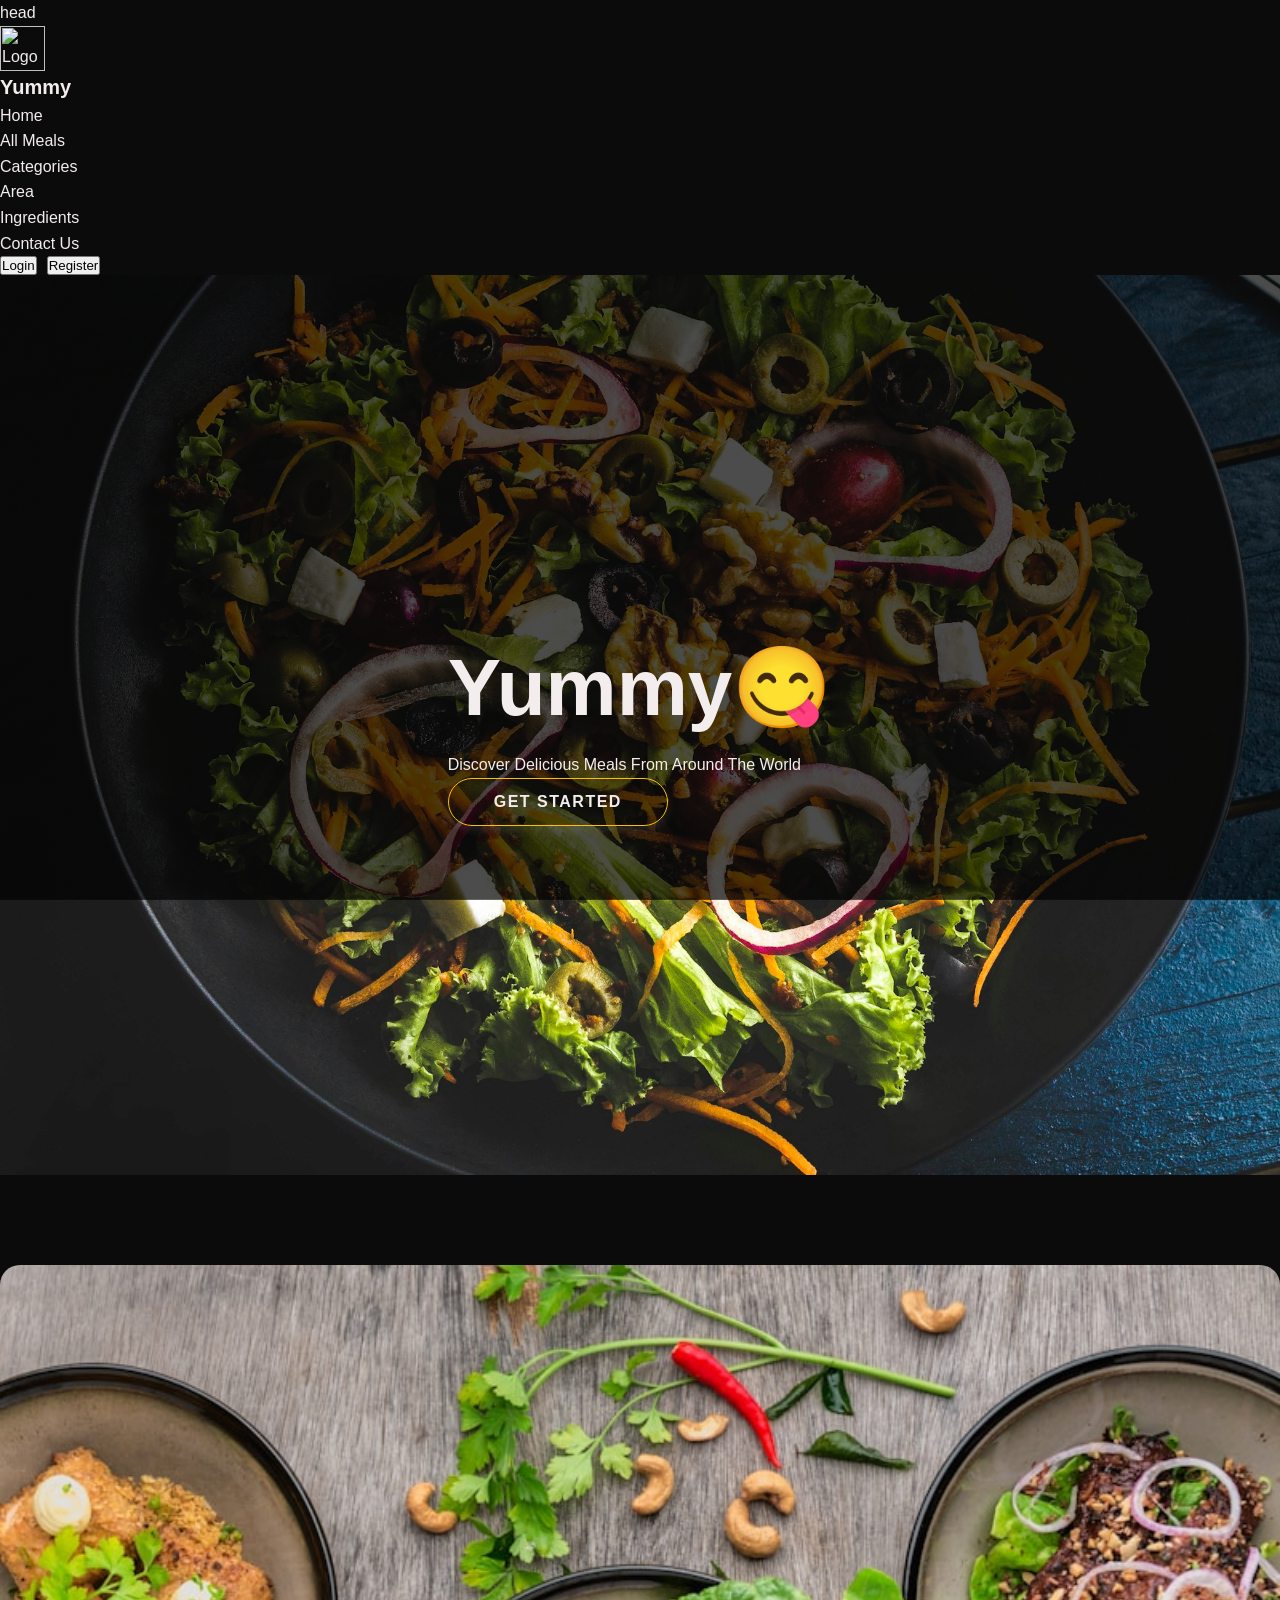
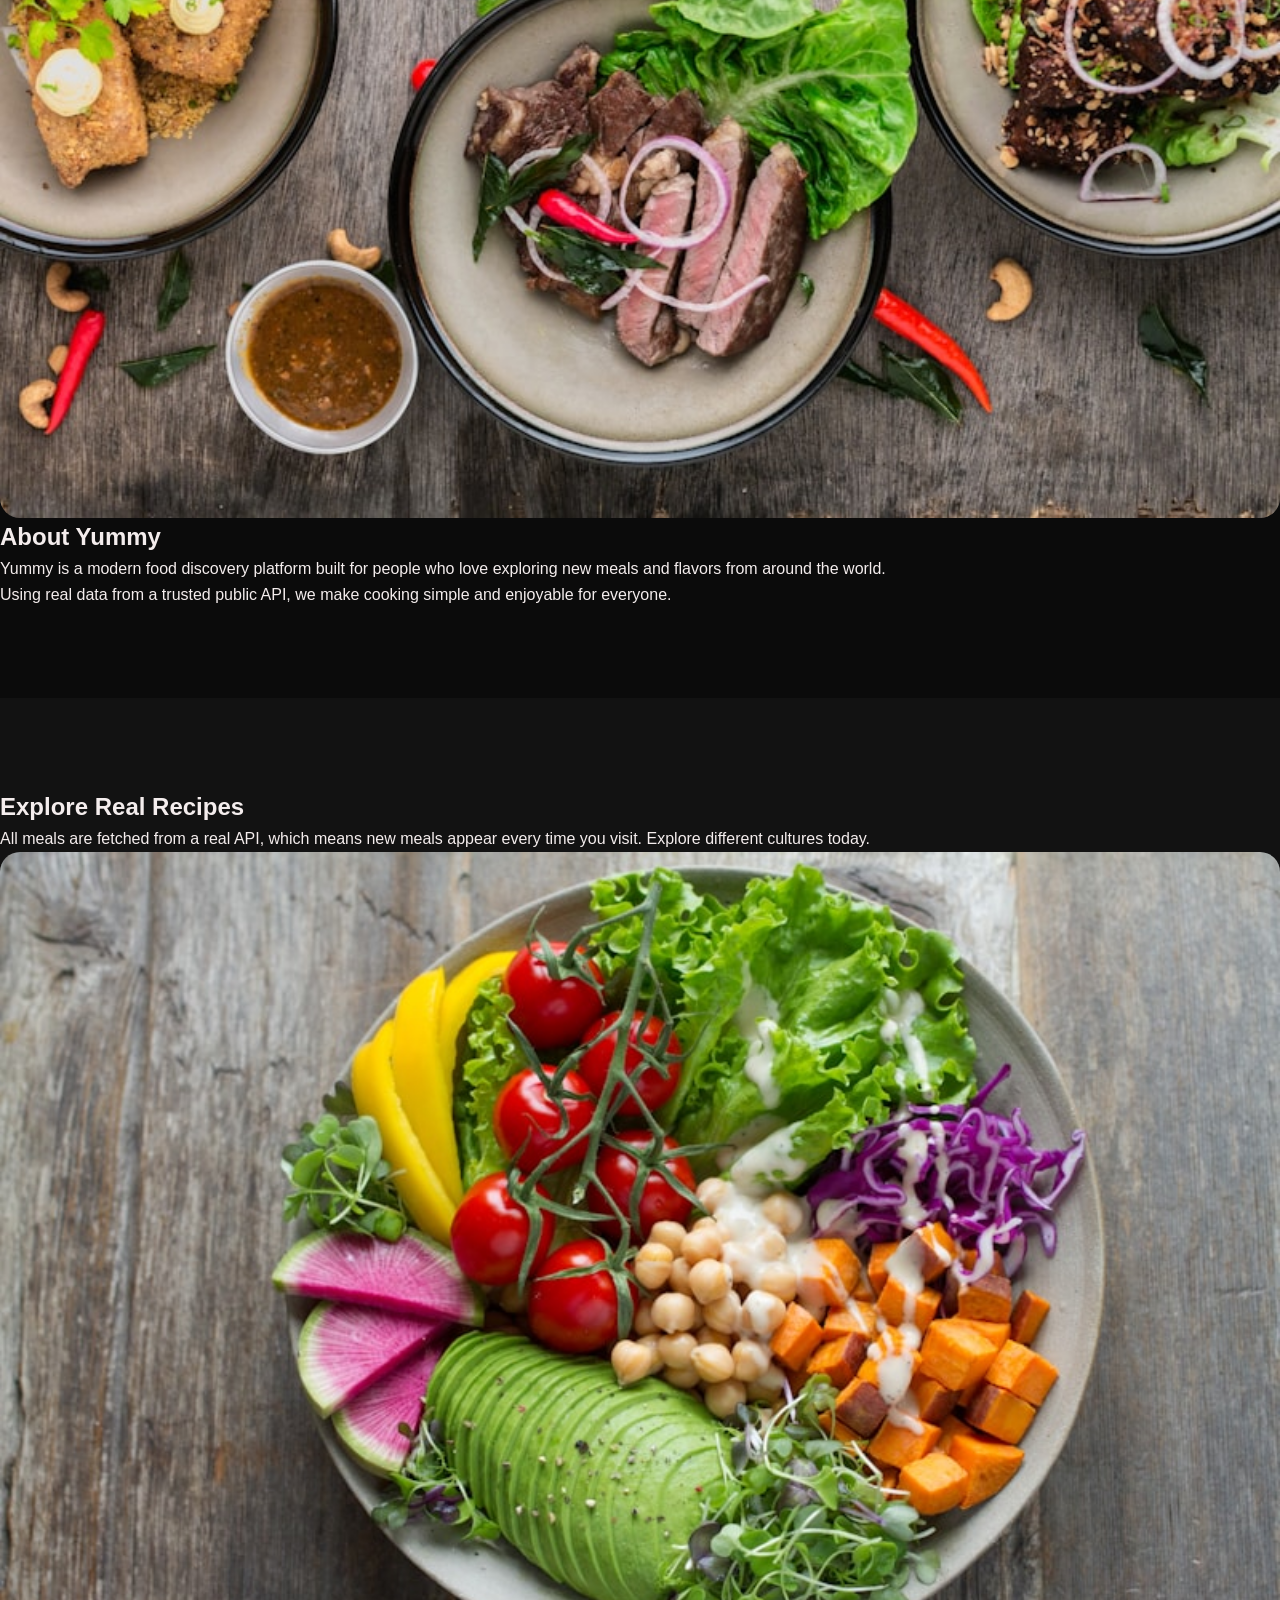
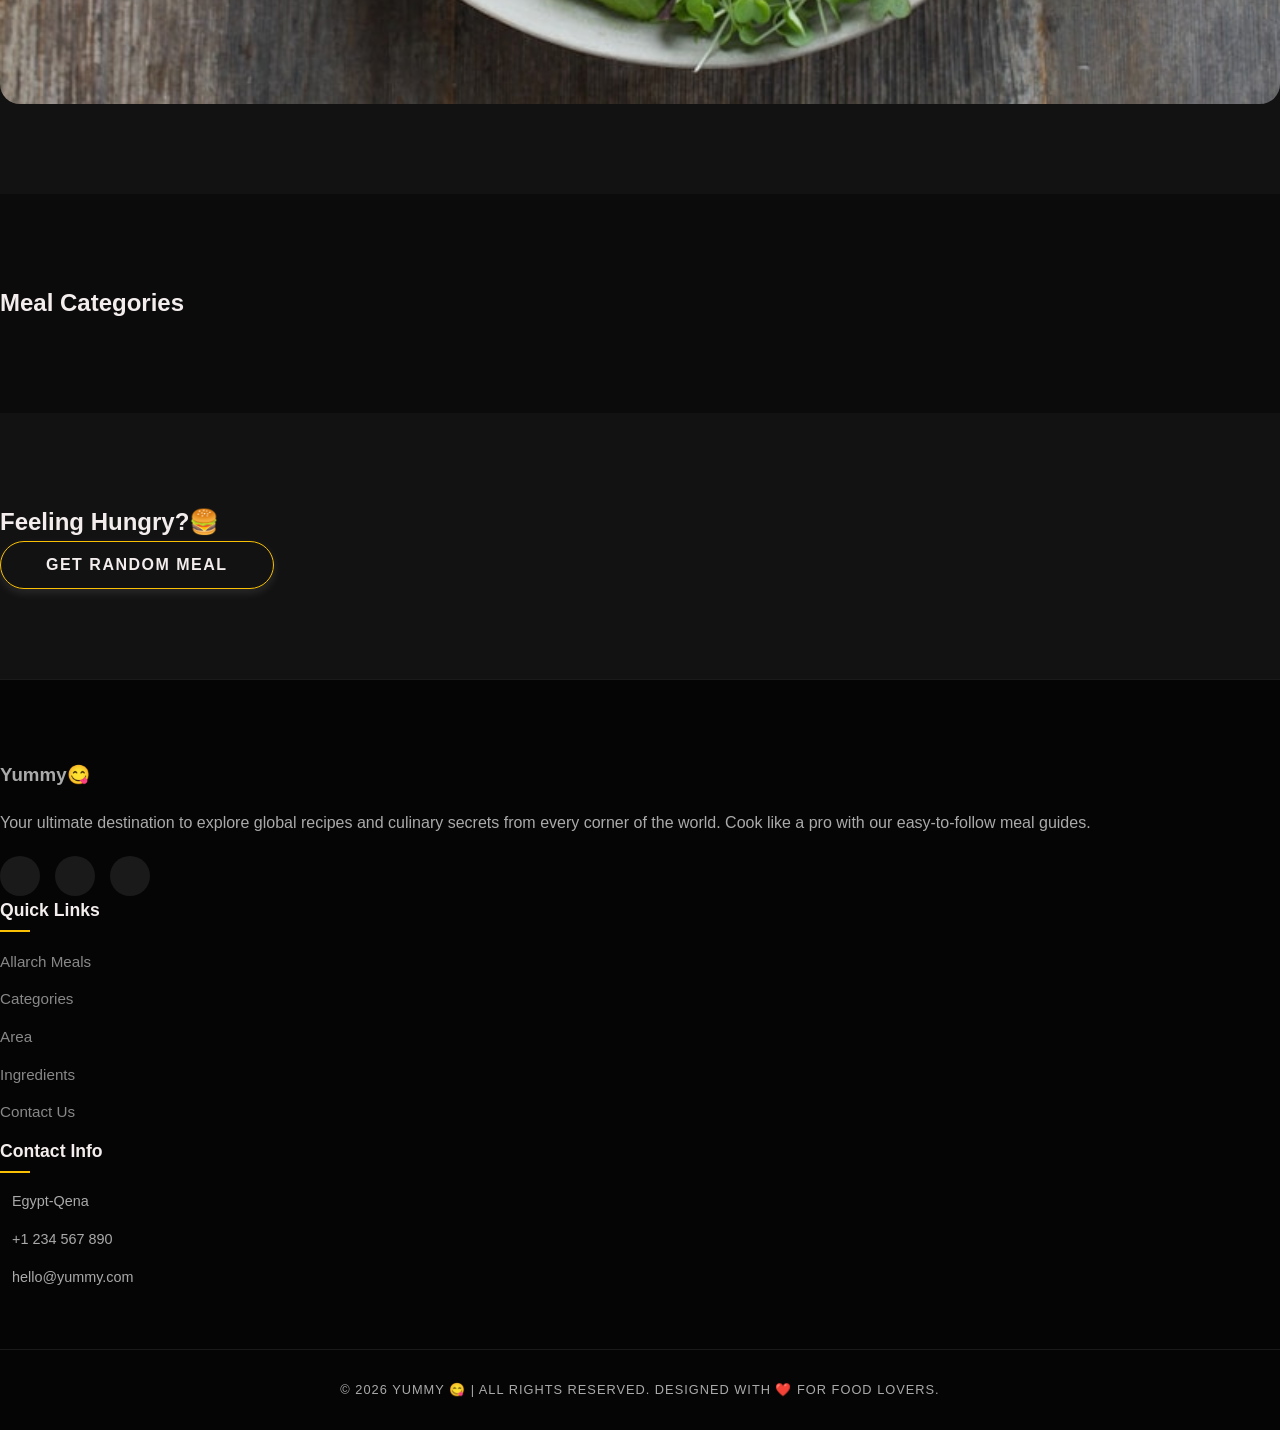
==== commit 5b6d3e87: "last" ====
--- a/index.html
+++ b/index.html
@@ -1,224 +1,228 @@
-head<!DOCTYPE html>
+head
+<!DOCTYPE html>
 <html lang="en">
-  <head>
-    <meta charset="UTF-8" />
-    <title>Yummy</title>
-    <meta name="viewport" content="width=device-width, initial-scale=1.0" />
-    <link rel="icon" href="/img/logo.png" />
-    <!-- <link href="https://fonts.googleapis.com/css2?family=Poppins:wght@300;400;500;600;700&display=swap"
+
+<head>
+  <meta charset="UTF-8" />
+  <title>Yummy</title>
+  <meta name="viewport" content="width=device-width, initial-scale=1.0" />
+  <link rel="icon" href="/img/logo.png" />
+  <!-- <link href="https://fonts.googleapis.com/css2?family=Poppins:wght@300;400;500;600;700&display=swap"
         rel="stylesheet"> -->
 
-    <link href=css/" rel="stylesheet">
-
-    <link rel="stylesheet" href="/css/all.min.css" />
-    <link rel="icon" href="img/logo.png" />
-    <link rel="stylesheet" href="css/bootstrap.min.css" />
-    <link rel="stylesheet" href="/css/common.css" />
-    <link rel="stylesheet" href="/css/nav.css" />
-    <link rel="stylesheet" href="/css/home.css" />
-  </head>
-
-  <body>
-    <nav id="topNav">
-      <div class="container d-flex align-items-center justify-content-between">
-        <div class="nav-logo">
-          <img
-            src="img/logo.png"
-            alt="Logo"
-            style="width: 45px; height: auto"
-          />
-          <h3 style="font-size: 20px" class="brand-logo m-0">Yummy</h3>
-        </div>
-
-        <div class="nav-menu-center">
-          <ul class="d-flex list-unstyled m-0">
-            <li>
-              <a
-                href="/index.html"
-                style="text-decoration: none; color: inherit"
-              >
-                Home
-              </a>
-            </li>
-            <li>
-              <a
-                href="/pages/all.html"
-                style="text-decoration: none; color: inherit"
-              >
-                All Meals
-              </a>
-            </li>
-            <li>
-              <a
-                href="/pages/categories.html"
-                style="text-decoration: none; color: inherit"
-              >
-                Categories
-              </a>
-            </li>
-            <li>
-              <a
-                href="/pages/area.html"
-                style="text-decoration: none; color: inherit"
-              >
-                Area
-              </a>
-            </li>
-            <li>
-              <a
-                href="/pages/ingredient.html"
-                style="text-decoration: none; color: inherit"
-              >
-                Ingredients
-              </a>
-            </li>
-            <li>
-              <a
-                href="/pages/Contact.html"
-                style="text-decoration: none; color: inherit"
-              >
-                Contact Us
-              </a>
-            </li>
-          </ul>
-        </div>
-
-        <div class="nav-toggle">
-          <i class="fa-solid fa-bars" id="toggleBtn"></i>
-        </div>
-        <!-- <div class="favourite">
-                <a href="#">❤</a>
-            </div> -->
-        <!-- <button class="btn-login ms-3">Login</button> -->
-      </div>
-    </nav>
-
-    <div class="main-content" id="mainContent">
-      <div class="hero">
-        <div class="text-center px-3">
-          <h1 class="brand-logo display-2">Yummy<span>😋</span></h1>
-          <p class="fs-5 text-light-50 mb-5 mt-3 fw-light">
-            Discover Delicious Meals From Around The World
-          </p>
-          <button class="btn-main">Get Started</button>
-        </div>
-      </div>
-
-      <div class="section">
-        <div class="container">
-          <div class="row align-items-center">
-            <div class="col-md-6 mb-5 mb-md-0 text-center img-container">
-              <img src="/img/about.png" class="img-fluid w-100" />
-            </div>
-            <div class="col-md-6 ps-md-5">
-              <h2 class="h1 fw-bold mb-4">
-                About <span class="text-warning">Yummy</span>
-              </h2>
-              <p class="text-secondary">
-                Yummy is a modern food discovery platform built for people who
-                love exploring new meals and flavors from around the world.
-              </p>
-              <p class="text-secondary small">
-                Using real data from a trusted public API, we make cooking
-                simple and enjoyable for everyone.
-              </p>
-            </div>
-          </div>
-        </div>
-      </div>
-
-      <div class="section section-dark-alt">
-        <div class="container">
-          <div class="row align-items-center">
-            <div class="col-md-6 pe-md-5">
-              <h2 class="h1 fw-bold mb-4">
-                Explore <span class="text-warning">Real Recipes</span>
-              </h2>
-              <p class="text-secondary">
-                All meals are fetched from a real API, which means new meals
-                appear every time you visit. Explore different cultures today.
-              </p>
-            </div>
-            <div class="col-md-6 mt-5 mt-md-0 text-center img-container">
-              <img src="/img/section.png" class="img-fluid w-100" />
-            </div>
-          </div>
-        </div>
-      </div>
-
-      <div class="section">
-        <div class="container">
-          <h2 class="text-center h2 fw-bold mb-5">Meal Categories</h2>
-          <div class="row g-4" id="categories"></div>
-        </div>
-      </div>
-
-      <div class="section section-dark-alt text-center">
-        <div class="container">
-          <h2 class="mb-5 h2 fw-bold">Feeling Hungry?🍔</h2>
-          <button class="btn-main" onclick="getRandomMeal()">
-            Get Random Meal
-          </button>
-          <div id="randomMeal" class="row justify-content-center mt-5"></div>
-        </div>
-      </div>
-
-      <!-- Footer  -->
-      <footer>
-        <div class="container">
-          <div class="row g-5">
-            <div class="col-md-5">
-              <h3 class="brand-logo mb-4">Yummy<span>😋</span></h3>
-              <p class="small pe-md-5">
-                Your ultimate destination to explore global recipes and culinary
-                secrets from every corner of the world. Cook like a pro with our
-                easy-to-follow meal guides.
-              </p>
-              <div class="footer-social-links">
-                <a href="#" class="fb"><i class="fab fa-facebook-f"></i></a>
-                <a href="#" class="tw"><i class="fab fa-twitter"></i></a>
-                <a href="#" class="inst"><i class="fab fa-instagram"></i></a>
-              </div>
-            </div>
-
-            <div class="col-md-3">
-              <h5 class="footer-title">Quick Links</h5>
-              <ul class="footer-links">
-                <li><a href="/pages/all.html">Allarch Meals</a></li>
-                <li><a href="/pages/categories.html">Categories</a></li>
-                <li><a href="/pages/area.html">Area</a></li>
-                <li><a href="/pages/ingredient.html">Ingredients</a></li>
-                <li><a href="/pages/Contact.html">Contact Us</a></li>
-              </ul>
-            </div>
-
-            <div class="col-md-4">
-              <h5 class="footer-title">Contact Info</h5>
-              <div class="footer-contact-item">
-                <i class="fas fa-location-dot"></i>
-                <span>Egypt-Qena</span>
-              </div>
-              <div class="footer-contact-item">
-                <i class="fas fa-phone"></i>
-                <span>+1 234 567 890</span>
-              </div>
-              <div class="footer-contact-item">
-                <i class="fas fa-envelope"></i>
-                <span>hello@yummy.com</span>
-              </div>
-            </div>
-          </div>
-
-          <div class="copyright-bar">
-            © 2026 YUMMY 😋 | ALL RIGHTS RESERVED. DESIGNED WITH ❤️ FOR FOOD
-            LOVERS.
-          </div>
-        </div>
-      </footer>
-    </div>
-
-    <script src="/js/bootstrap.bundle.min.js"></script>
-    <script src="/js/nav.js"></script>
-    <!-- <script src="/js/contact.js"></script> -->
-  </body>
-</html>
+  <!-- <link href=css/" rel="stylesheet"> -->
+
+  <link rel="stylesheet" href="/css/all.min.css" />
+  <link rel="icon" href="img/logo.png" />
+  <link rel="stylesheet" href="css/bootstrap.min.css" />
+  <link rel="stylesheet" href="/css/common.css" />
+  <link rel="stylesheet" href="/css/nav.css" />
+  <link rel="stylesheet" href="/css/home.css" />
+</head>
+
+<body>
+  <nav id="topNav">
+    <div class="container d-flex align-items-center justify-content-between">
+      <div class="nav-logo">
+        <img src="img/logo.png" alt="Logo" style="width: 45px; height: auto" />
+        <h3 style="font-size: 20px" class="brand-logo m-0">Yummy</h3>
+      </div>
+
+      <div class="nav-menu-center">
+        <ul class="d-flex list-unstyled m-0">
+          <li>
+            <a href="/index.html" style="text-decoration: none; color: inherit">
+              Home
+            </a>
+          </li>
+          <li>
+            <a href="/pages/all.html" style="text-decoration: none; color: inherit">
+              All Meals
+            </a>
+          </li>
+          <li>
+            <a href="/pages/categories.html" style="text-decoration: none; color: inherit">
+              Categories
+            </a>
+          </li>
+          <li>
+            <a href="/pages/area.html" style="text-decoration: none; color: inherit">
+              Area
+            </a>
+          </li>
+          <li>
+            <a href="/pages/ingredient.html" style="text-decoration: none; color: inherit">
+              Ingredients
+            </a>
+          </li>
+          <li>
+            <a href="/pages/Contact.html" style="text-decoration: none; color: inherit">
+              Contact Us
+            </a>
+          </li>
+        </ul>
+      </div>
+
+      <div class="nav-toggle">
+        <i class="fa-solid fa-bars" id="toggleBtn"></i>
+      </div>
+      <div class="nav-right-side d-flex align-items-center" style="gap: 15px;">
+
+
+        <div id="userProfile" style="display: none; align-items: center; gap: 15px;">
+
+
+          <div class="favourite">
+            <a href="/pages/favorites.html" style="color: red; font-size: 22px; text-decoration: none;">❤</a>
+          </div>
+
+
+          <span id="userNameDisplay" class="text-warning fw-bold" style="font-size: 16px;"></span>
+
+
+          <button id="logoutBtn" class="btn btn-sm btn-outline-danger rounded-pill px-3"
+            style="font-size: 12px;">Logout</button>
+        </div>
+
+
+        <div id="authButtons" style="display: flex; align-items: center; gap: 10px;">
+          <button class="btn-login">Login</button>
+          <button id="registerBtn" class="btn-login">Register</button>
+        </div>
+
+      </div>
+
+    </div>
+  </nav>
+
+  <div class="main-content" id="mainContent">
+    <div class="hero">
+      <div class="text-center px-3">
+        <h1 class="brand-logo display-2">Yummy<span>😋</span></h1>
+        <p class="fs-5 text-light-50 mb-5 mt-3 fw-light">
+          Discover Delicious Meals From Around The World
+        </p>
+        <button id="getStartedBtn" class="btn-main">Get Started</button>
+      </div>
+    </div>
+
+    <div class="section">
+      <div class="container">
+        <div class="row align-items-center">
+          <div class="col-md-6 mb-5 mb-md-0 text-center img-container">
+            <img src="/img/about.png" class="img-fluid w-100" />
+          </div>
+          <div class="col-md-6 ps-md-5">
+            <h2 class="h1 fw-bold mb-4">
+              About <span class="text-warning">Yummy</span>
+            </h2>
+            <p class="text-secondary">
+              Yummy is a modern food discovery platform built for people who
+              love exploring new meals and flavors from around the world.
+            </p>
+            <p class="text-secondary small">
+              Using real data from a trusted public API, we make cooking
+              simple and enjoyable for everyone.
+            </p>
+          </div>
+        </div>
+      </div>
+    </div>
+
+    <div class="section section-dark-alt">
+      <div class="container">
+        <div class="row align-items-center">
+          <div class="col-md-6 pe-md-5">
+            <h2 class="h1 fw-bold mb-4">
+              Explore <span class="text-warning">Real Recipes</span>
+            </h2>
+            <p class="text-secondary">
+              All meals are fetched from a real API, which means new meals
+              appear every time you visit. Explore different cultures today.
+            </p>
+          </div>
+          <div class="col-md-6 mt-5 mt-md-0 text-center img-container">
+            <img src="/img/section.png" class="img-fluid w-100" />
+          </div>
+        </div>
+      </div>
+    </div>
+
+    <div class="section">
+      <div class="container">
+        <h2 class="text-center h2 fw-bold mb-5">Meal Categories</h2>
+        <div class="row g-4" id="categories"></div>
+      </div>
+    </div>
+
+    <div class="section section-dark-alt text-center">
+      <div class="container">
+        <h2 class="mb-5 h2 fw-bold">Feeling Hungry?🍔</h2>
+        <button class="btn-main" onclick="getRandomMeal()">
+          Get Random Meal
+        </button>
+        <div id="randomMeal" class="row justify-content-center mt-5"></div>
+      </div>
+    </div>
+
+    <!-- Footer  -->
+    <footer>
+      <div class="container">
+        <div class="row g-5">
+          <div class="col-md-5">
+            <h3 class="brand-logo mb-4">Yummy<span>😋</span></h3>
+            <p class="small pe-md-5">
+              Your ultimate destination to explore global recipes and culinary
+              secrets from every corner of the world. Cook like a pro with our
+              easy-to-follow meal guides.
+            </p>
+            <div class="footer-social-links">
+              <a href="#" class="fb"><i class="fab fa-facebook-f"></i></a>
+              <a href="#" class="tw"><i class="fab fa-twitter"></i></a>
+              <a href="#" class="inst"><i class="fab fa-instagram"></i></a>
+            </div>
+          </div>
+
+          <div class="col-md-3">
+            <h5 class="footer-title">Quick Links</h5>
+            <ul class="footer-links">
+              <li><a href="/pages/all.html">Allarch Meals</a></li>
+              <li><a href="/pages/categories.html">Categories</a></li>
+              <li><a href="/pages/area.html">Area</a></li>
+              <li><a href="/pages/ingredient.html">Ingredients</a></li>
+              <li><a href="/pages/Contact.html">Contact Us</a></li>
+            </ul>
+          </div>
+
+          <div class="col-md-4">
+            <h5 class="footer-title">Contact Info</h5>
+            <div class="footer-contact-item">
+              <i class="fas fa-location-dot"></i>
+              <span>Egypt-Qena</span>
+            </div>
+            <div class="footer-contact-item">
+              <i class="fas fa-phone"></i>
+              <span>+1 234 567 890</span>
+            </div>
+            <div class="footer-contact-item">
+              <i class="fas fa-envelope"></i>
+              <span>hello@yummy.com</span>
+            </div>
+          </div>
+        </div>
+
+        <div class="copyright-bar">
+          © 2026 YUMMY 😋 | ALL RIGHTS RESERVED. DESIGNED WITH ❤️ FOR FOOD
+          LOVERS.
+        </div>
+      </div>
+    </footer>
+  </div>
+
+  <script src="/js/bootstrap.bundle.min.js"></script>
+  <script src="/js/nav.js"></script>
+  <script src="/js/home.js"></script>
+  <!-- <script src="/js/contact.js"></script> -->
+</body>
+
+</html>
